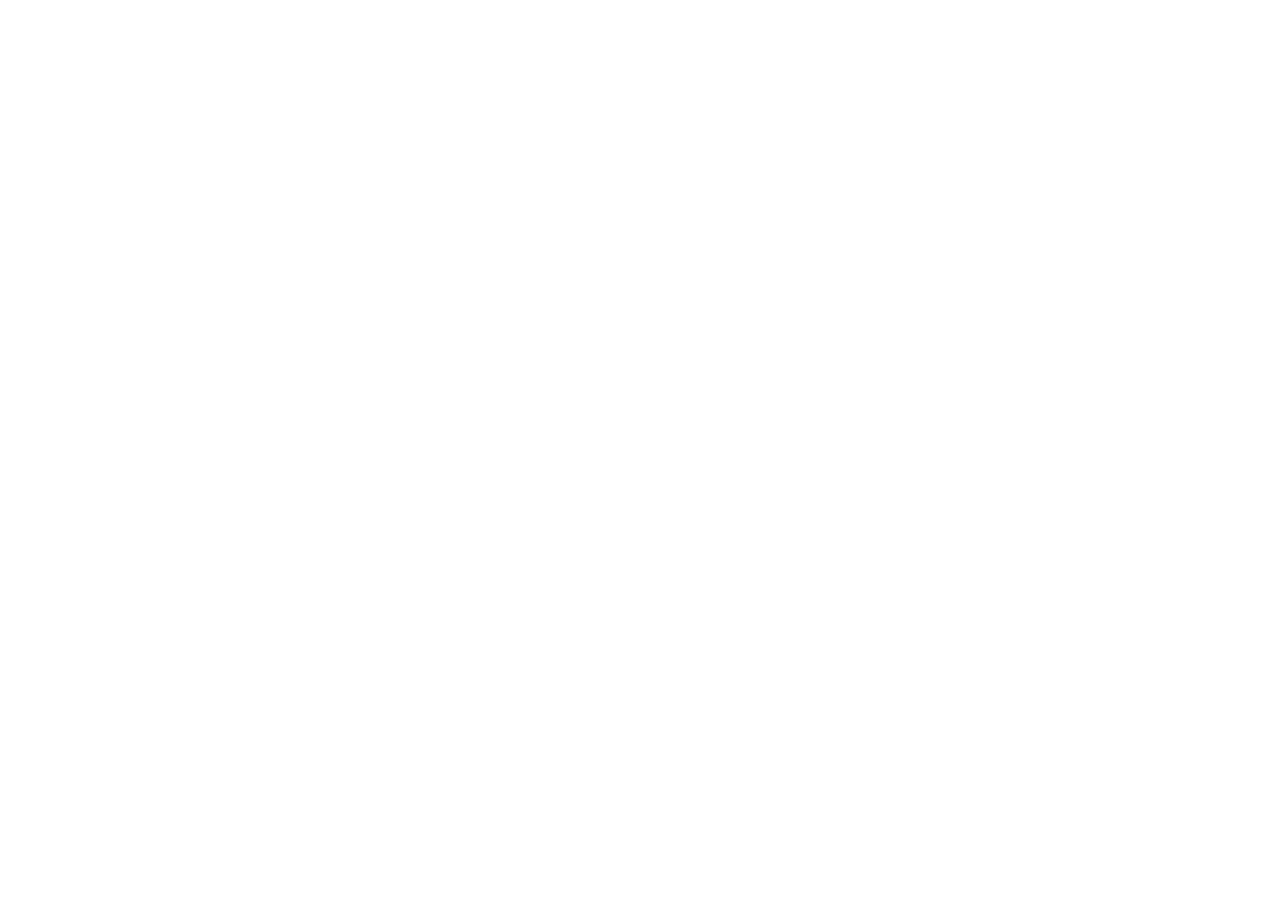
==== index.html @ 63b0245c "created repo" ====
<!DOCTYPE html>
<html lang="en">
<head>
    <meta charset="UTF-8">
    <meta name="viewport" content="width=device-width, initial-scale=1.0">
    <title>Document</title>
</head>
<body>
    
</body>
</html>
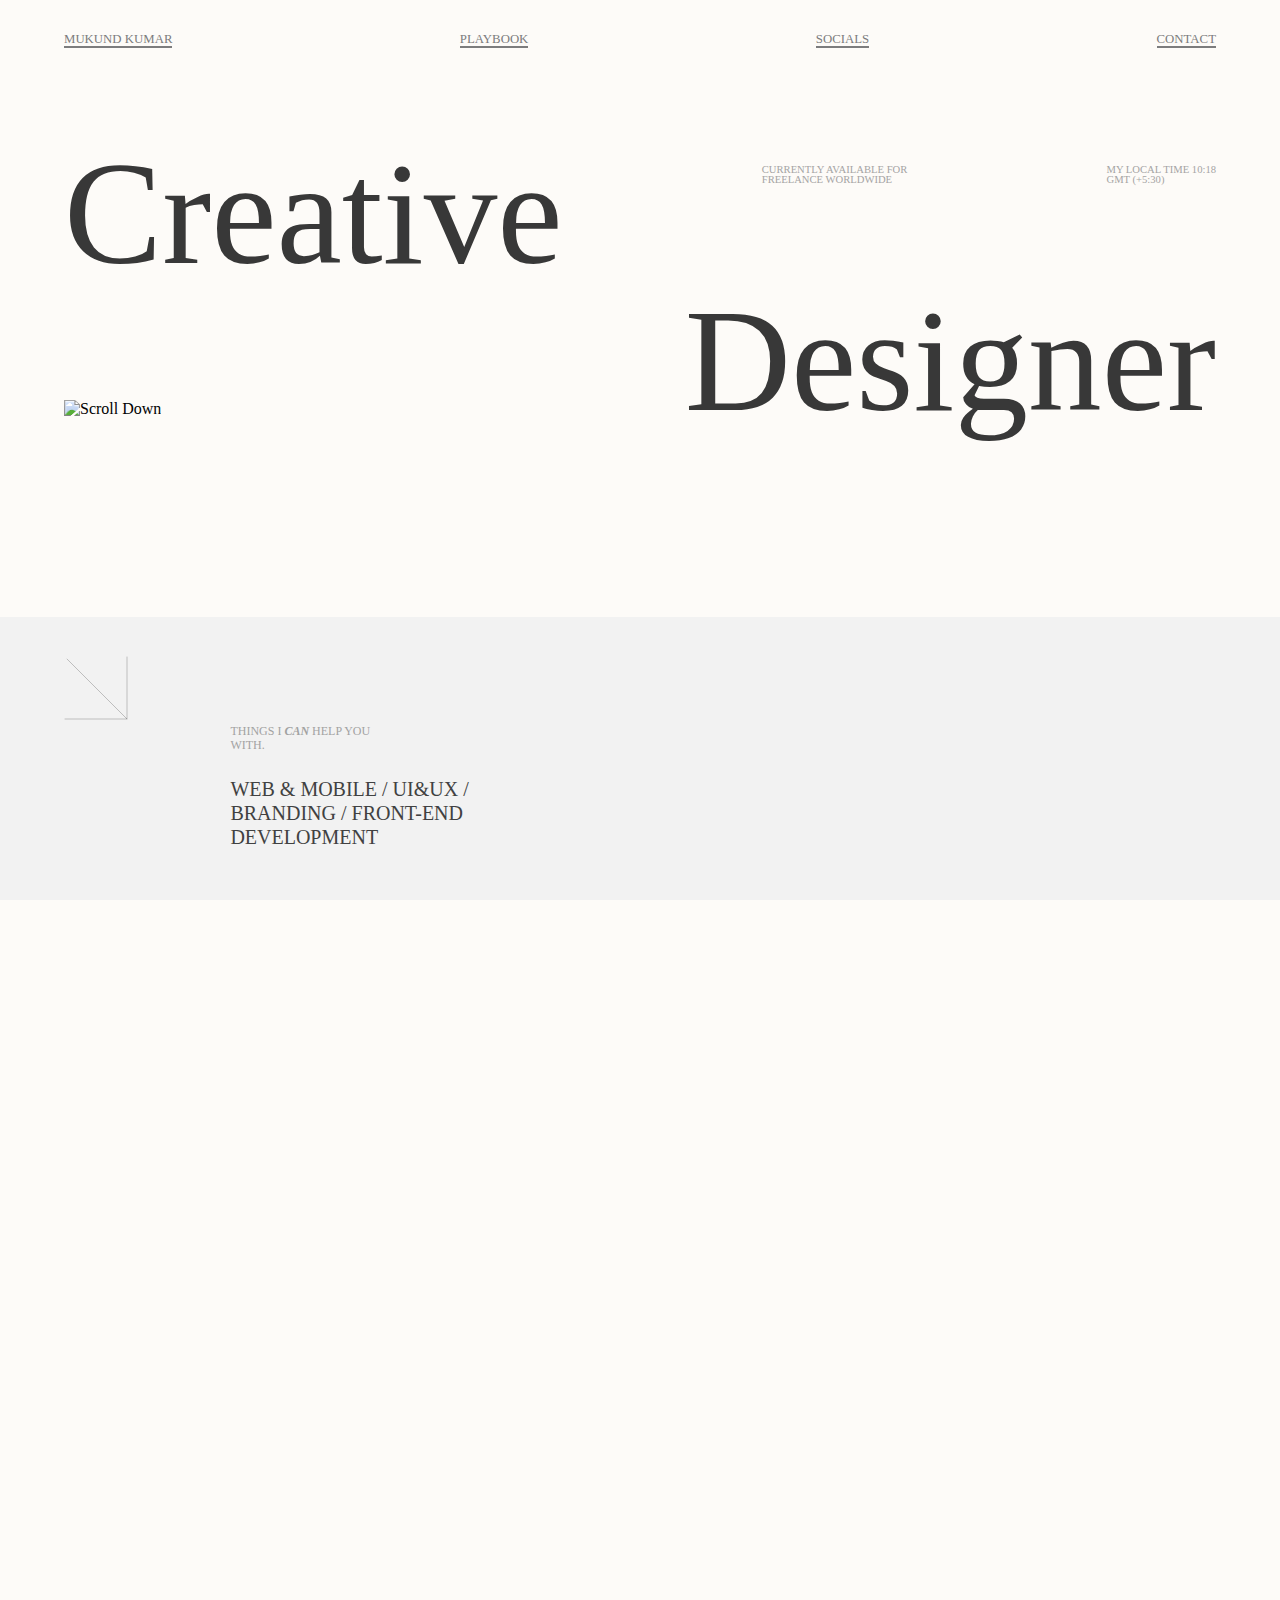
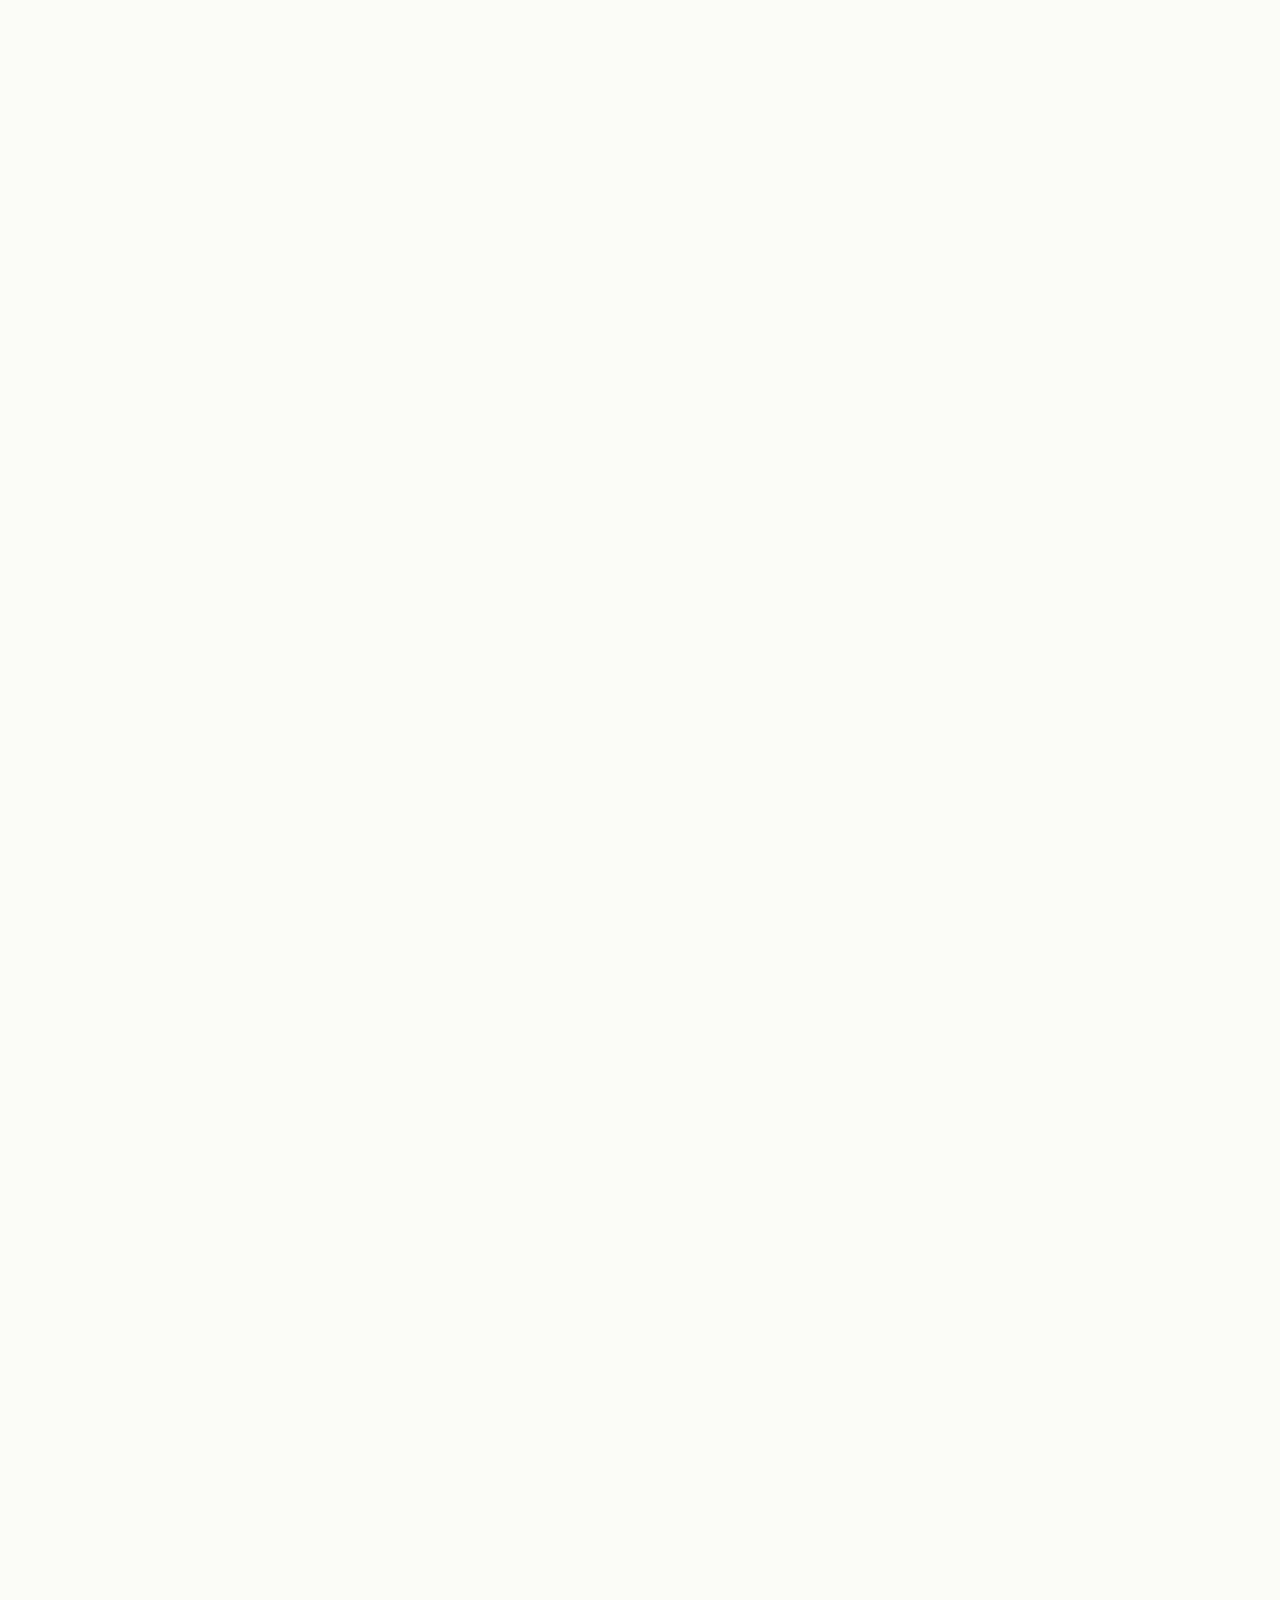
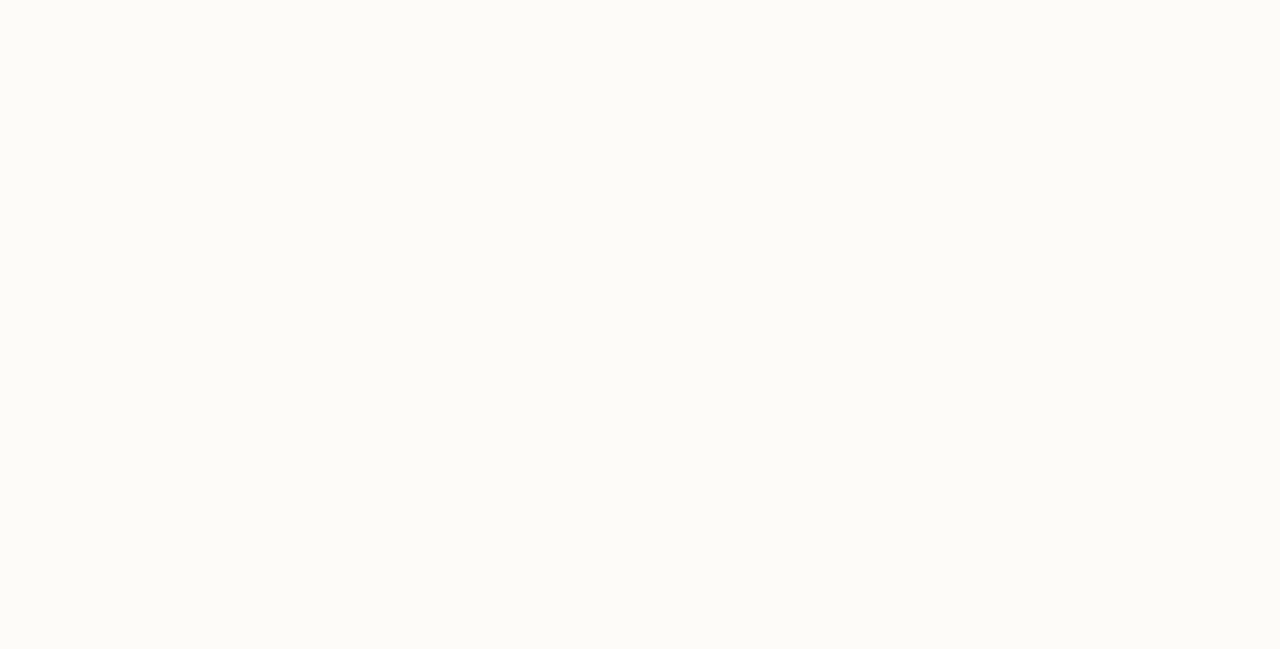
==== commit 7dd2cbf4: "parallax-done" ====
--- a/index.html
+++ b/index.html
@@ -4,8 +4,224 @@
     <meta charset="UTF-8">
     <meta name="viewport" content="width=device-width, initial-scale=1.0">
     <title>Document</title>
+    <!-- locomotive -->
+    <link rel="stylesheet" href="https://cdn.jsdelivr.net/npm/locomotive-scroll@3.5.4/dist/locomotive-scroll.css">
+    <!-- font -->
+    <link rel="stylesheet" href="Fonts/font.css">
+    <link rel="stylesheet" href="style.css">
 </head>
 <body>
-    
+    <main id="main">
+        <div class="loader">
+            <div class="loader-heading">
+                <h5 class="reveal">DESIGN PORTFOLIO</h5>
+                <h5 class="reveal">&copy; 2024</h5>
+            </div>
+            <h1 class="reveal"><span class="first">Mukund</span> <span class="mazius first">Singh</span> <span class="second">is</span> <span class="second">a</span></h1>
+            <span class="reveal">
+                <img  src="Assets/Spinner.svg" alt="loading-svg">
+            </span>
+            <div class="green-page"></div>
+        </div>
+        <div class="home">
+            <nav>
+                <a href="#">mukund kumar
+                    <span class="line1 line"></span>
+                    <span class="line2 line"></span>
+                </a>
+                <a href="#">playbook
+                    <span class="line1 line"></span>
+                    <span class="line2 line"></span>
+                </a>
+                <a href="#">socials
+                    <span class="line1 line"></span>
+                    <span class="line2 line"></span>
+                </a>
+                <a href="#">contact
+                    <span class="line1 line"></span>
+                    <span class="line2 line"></span>
+                </a>
+            </nav>
+            <div class="row">
+                <h1 class="reveal">Creative</h1>
+                <div class="text">
+                    <h5 class="reveal">CURRENTLY AVAILABLE FOR</h5>
+                    <h5 class="reveal">FREELANCE WORLDWIDE</h5>
+                </div>
+                <div class="text">
+                    <h5 class="reveal">MY LOCAL TIME 10:18</h5>
+                    <h5 class="reveal">GMT (+5:30)</h5>
+                </div>
+            </div>
+            <div class="row">
+                <img class="c-down-btn o-desktop" alt="Scroll Down" src="https://abhishekjha.me/down-arrow.040970d7.svg">
+                <div class="c-visual">
+                    <svg id="Visual" xmlns="http://www.w3.org/2000/svg" xmlns:xlink="http://www.w3.org/1999/xlink" viewBox="0 35 870 305"><defs><clipPath id="clip-path" transform="translate(31.09 32.56)"><path id="dot_clip" d="M250.12,82.48c1.15-15.33,9.2-33.72,13.79-44.83l-1.15-.77-30.27,10c-5.36,4.6-9.2,21.46-4.6,30.65C235.18,79.41,244.38,80.94,250.12,82.48Z" fill="none"></path></clipPath><clipPath id="clip-path-2" transform="translate(31.09 32.56)"><path id="l_clip" d="M794.74,18,754.13,32.57,753,29.5,829.23,0l4.6,5.75L748,285.44l39.46-17.24.77,2.3-52.88,26.44c-7.66-2.3-13.41-9.2-21.07-19.92Z" fill="none"></path></clipPath><clipPath id="clip-path-3" transform="translate(31.09 32.56)"><path id="i_clip" d="M207.78,123.76l-32.18,9.58-.77-2.3,66.28-21.84,4.21.77L192.45,286.22l39.46-19.92,1.15,2.3L183.25,297c-9.2-6.9-13.79-11.88-20.69-23.37Z" fill="none"></path></clipPath><clipPath id="clip-path-4" transform="translate(31.09 32.56)"><path id="a_clip" d="M654.51,105.36c14.56-1.92,41,7.66,54,14.18L661,277.78l38.7-16.09v3.06l-72.8,32.18c-1.92-1.53-5.37-4.6-6.13-6.9l46.36-150.58H666c-11.88,29.89-78.16,131.42-95.4,154.41-21.84-3.83-35.25-29.5-35.25-49.43C535.35,182,626.93,106.9,654.51,105.36ZM583.25,263.22c3.07-1.15,67.82-95.79,78.93-123.76l4.21-8.05c-10.35-6.13-23-11.11-36.78-9.58-18.39,0-57.09,85.44-57.09,118C572.52,252.88,575.58,262.07,583.25,263.22Z" fill="none"></path></clipPath><clipPath id="clip-path-5" transform="translate(31.09 32.56)"><path id="u_clip" d="M409.3,116.09l-36.4,18.39-1.53-2.3L420,106.13c9.58,3.83,16.48,10.34,22.22,19.16,0,22.22-44.45,128-44.45,141.38,0,6.51,3.06,10,10,11.49,2.68-.38,65.14-92.34,94.64-156.71l3.45-8,39.08-2.68L493.21,277l37.16-14.56.38,2.3L459.1,296.93c-1.91-1.53-5.36-4.6-6.13-6.9l54-168.57h-1.15c-29.5,66.67-87.74,173.18-113.41,175.48-19.16-8.05-28.74-12.64-28.74-30.27C363.71,243.68,408.54,128.35,409.3,116.09Z" fill="none"></path></clipPath><clipPath id="clip-path-6" transform="translate(31.09 32.56)"><path id="s_clip" d="M286.7,275.1c15.71,0,31.8-6.9,39.85-18,3.83-31-60.92-51.34-55.94-93.87,3.83-29.12,41.38-64.37,72-64.37,14.56,0,30.65,1.53,35.25,10.34l-7.66,24.52h-2.68c-12.64-10.34-29.12-22.61-37.93-22.61-18.39,0-29.12,9.58-38.7,20.31,0,37.17,57.47,67.43,55.56,83.91-5.36,41.76-36.78,69-78.16,78.54-13,3.07-41.38-10-41.76-24.52l20.31-17.62C255.67,265.14,273.68,273.57,286.7,275.1Z" fill="none"></path></clipPath><clipPath id="clip-path-7" transform="translate(31.09 32.56)"><path id="v_clip" d="M197.77,86c-16,78.5-114.7,181.76-183.67,222.16a3.33,3.33,0,0,1-3-3.43c4.57-2.67,9.15-5.72,14.1-9.15-11-5-19.43-16.76-25.15-33.15L69.35,43.72,22.86,64.3,21,59.35l80-36.58,4.57-2.29c3.43,2.29,5.33,6.1,4.57,11.81-12.56,71.64-56,176.81-73.91,248.07a5.41,5.41,0,0,0,3.43,4.95c67.45-51.06,141.75-140.61,149-213.77-11.43-15.24-30.48-31.25-46.49-29,0-3.43,25.91-30.87,28.2-30.87,13,0,33.15,12.19,33.15,38.87C203.48,60.49,201.2,71.92,197.77,86Z" fill="none"></path></clipPath></defs><g id="dot"><g clip-path="url(#clip-path)"><path id="dot_path" d="M235.53,91.06s-3.65-21.72,18.78-61" transform="translate(31.09 32.56)" fill="none" stroke="#52e0ed" stroke-miterlimit="10" stroke-width="34" style="stroke-dashoffset: 0; stroke-dasharray: none;"></path></g></g><g id="l"><g clip-path="url(#clip-path-2)"><polyline id="l_path" points="820.4 302.62 755.9 334.12 843.9 39.12 784.4 63.62" fill="none" stroke="#52e0ed" stroke-miterlimit="10" stroke-width="42" style="stroke-dashoffset: 0; stroke-dasharray: none;"></polyline></g></g><g id="i"><g clip-path="url(#clip-path-3)"><polyline id="i_path" points="207.9 165.12 254.9 147.12 201.9 329.12 262.9 299.12" fill="none" stroke="#52e0ed" stroke-miterlimit="10" stroke-width="42" style="stroke-dashoffset: 0; stroke-dasharray: none;"></polyline></g></g><g id="a"><g clip-path="url(#clip-path-4)"><path id="a_path" d="M671.81,121.56l-104,173s-28-39-5-98,114.34-107,123.5-80.5c9,26-49.5,180.5-49.5,180.5l67.5-35.5" transform="translate(31.09 32.56)" fill="none" stroke="#52e0ed" stroke-miterlimit="10" stroke-width="42" style="stroke-dashoffset: 0; stroke-dasharray: none;"></path></g></g><g id="u"><g clip-path="url(#clip-path-5)"><path id="u_path" d="M371.81,132.56l64-31-68,200,34-7s80-120,109-181l15-4-55,187,60-33" transform="translate(31.09 32.56)" fill="none" stroke="#52e0ed" stroke-miterlimit="10" stroke-width="42" style="stroke-dashoffset: 0; stroke-dasharray: none;"></path></g></g><g id="s"><g clip-path="url(#clip-path-6)"><path id="s_path" d="M232.31,261.06s20.5,20.5,32.5,22.5,57-6,69-39-53-64-53-82c0,0,19.5-74.5,97.5-41.5" transform="translate(31.09 32.56)" fill="none" stroke="#52e0ed" stroke-miterlimit="10" stroke-width="42" style="stroke-dashoffset: 0; stroke-dasharray: none;"></path></g></g><g id="V"><g clip-path="url(#clip-path-7)"><path id="v_path" d="M21.31,59.06l71-32-5,26L26,246.56l-8.69,57.5s85-71,122-114c28-34,100.21-133.4,12-171" transform="translate(31.09 32.56)" fill="none" stroke="#52e0ed" stroke-miterlimit="10" stroke-width="70" style="stroke-dashoffset: 0; stroke-dasharray: none;"></path></g></g></svg>
+                </div>
+                <h1 class="reveal designer">Designer</h1>
+            </div>
+            <div class="work">
+                <div class="services">
+                    <svg class="o-ui-arrow" width="64" height="64" viewBox="0 0 64 64" fill="none" xmlns="http://www.w3.org/2000/svg"> <path d="M3.10162 3.10156L62.9999 62.9999" stroke-linecap="round" stroke-linejoin="round"></path> <path d="M63 1.00001L63 63L0.999989 63" stroke-linecap="round" stroke-linejoin="round"></path> </svg>
+                    <div>
+                        <span class="o-title-small">Things I <span class="o-accent">Can</span> Help you<br> with.</span>
+                        <p>Web &amp; mobile / UI&amp;Ux / Branding / front-end Development</p>
+                    </div>
+                </div>
+                <hr>
+                <div class="work-title">
+                    <div>
+                        <h2>
+                            <span class="parent">
+                                <span class="child">Feat</span>
+                            </span>
+                            <span class="parent">
+                                <span class="child">
+                                    Wo
+                                    <span class="o-accent">
+                                        r
+                                    </span>
+                                    ks
+                                </span>
+                            </span>
+                        </h2>
+                        <p>(05)</p>
+                    </div>
+                    <svg class="o-ui-arrow" width="64" height="64" viewBox="0 0 64 64" fill="none" xmlns="http://www.w3.org/2000/svg"> <path d="M3.10162 3.10156L62.9999 62.9999" stroke-linecap="round" stroke-linejoin="round"></path> <path d="M63 1.00001L63 63L0.999989 63" stroke-linecap="round" stroke-linejoin="round"></path> </svg>
+                </div>
+                <div class="projects-wrap">
+                    <div class="peoject-row">
+                        <div class="width-1" >
+                            <a href="#">
+                                <img data-scroll data-scroll-speed="-1" src="https://abhishekjha.me/aeizei.7edf201c.png" alt="project">
+                                <div class="project-info">
+                                    <p>YEAR: 2020</p>
+                                    <p>ROLE: UI/UX AND FRONT-END DEV</p>
+                                    <div class="c-project-cta"> 
+                                        <p>Ae<span class="o-accent">i</span>zei</p> 
+                                        <div class="c-prj-btn js-tab-arrow"> 
+                                            <svg id="arrow" xmlns="http://www.w3.org/2000/svg" viewBox="0 0 9.56 9.56"> <line id="line1" x1="0.27" y1="9.29" x2="9.18" y2="0.38" fill="#4e4e4e" stroke="#4e4e4e" stroke-miterlimit="10" stroke-width="0.75" style="stroke-dashoffset: -13.6006; stroke-dasharray: 0px, 23.6006px;"></line> <line id="line2" x1="0.27" y1="9.29" x2="9.18" y2="0.38" fill="#4e4e4e" stroke="#4e4e4e" stroke-miterlimit="10" stroke-width="0.75" style="stroke-dashoffset: 0; stroke-dasharray: none;"></line> <polyline id="arrow-head-1" points="5.01 0.38 9.18 0.38 9.18 4.55" fill="none" stroke="#4e4e4e" stroke-linecap="round" stroke-miterlimit="10" stroke-width="0.75" style="stroke-dashoffset: -9.34; stroke-dasharray: 0px, 19.34px;"></polyline> <polyline id="arrow-head-2" points="5.01 0.38 9.18 0.38 9.18 4.55" fill="none" stroke="#4e4e4e" stroke-linecap="round" stroke-miterlimit="10" stroke-width="0.75" style="stroke-dashoffset: 0; stroke-dasharray: none;"></polyline> </svg> 
+                                        </div> 
+                                    </div>
+                                </div>
+                            </a>
+                        </div>
+                        <div class="width-2" >
+                            <a href="#">
+                                <img data-scroll data-scroll-speed="-1" src="https://abhishekjha.me/display.835f9d62.png" alt="project">
+                                <div class="project-info">
+                                    <p>YEAR: 2020</p>
+                                    <p>ROLE: UI/UX AND FRONT-END DEV</p>
+                                    <div class="c-project-cta"> 
+                                        <p>Ae<span class="o-accent">i</span>zei</p> 
+                                        <div class="c-prj-btn js-tab-arrow"> 
+                                            <svg id="arrow" xmlns="http://www.w3.org/2000/svg" viewBox="0 0 9.56 9.56"> <line id="line1" x1="0.27" y1="9.29" x2="9.18" y2="0.38" fill="#4e4e4e" stroke="#4e4e4e" stroke-miterlimit="10" stroke-width="0.75" style="stroke-dashoffset: -13.6006; stroke-dasharray: 0px, 23.6006px;"></line> <line id="line2" x1="0.27" y1="9.29" x2="9.18" y2="0.38" fill="#4e4e4e" stroke="#4e4e4e" stroke-miterlimit="10" stroke-width="0.75" style="stroke-dashoffset: 0; stroke-dasharray: none;"></line> <polyline id="arrow-head-1" points="5.01 0.38 9.18 0.38 9.18 4.55" fill="none" stroke="#4e4e4e" stroke-linecap="round" stroke-miterlimit="10" stroke-width="0.75" style="stroke-dashoffset: -9.34; stroke-dasharray: 0px, 19.34px;"></polyline> <polyline id="arrow-head-2" points="5.01 0.38 9.18 0.38 9.18 4.55" fill="none" stroke="#4e4e4e" stroke-linecap="round" stroke-miterlimit="10" stroke-width="0.75" style="stroke-dashoffset: 0; stroke-dasharray: none;"></polyline> </svg> 
+                                        </div> 
+                                    </div>
+                                </div>
+                            </a>
+                        </div>
+                    </div>
+                    <div class="peoject-row">
+                        <div class="width-3" >
+                            <a href="#">
+                                <img data-scroll data-scroll-speed="-1" src="https://abhishekjha.me/quaive.6fc624fe.png" alt="project">
+                                <div class="project-info">
+                                    <p>YEAR: 2020</p>
+                                    <p>ROLE: UI/UX AND FRONT-END DEV</p>
+                                    <div class="c-project-cta"> 
+                                        <p>Ae<span class="o-accent">i</span>zei</p> 
+                                        <div class="c-prj-btn js-tab-arrow"> 
+                                            <svg id="arrow" xmlns="http://www.w3.org/2000/svg" viewBox="0 0 9.56 9.56"> <line id="line1" x1="0.27" y1="9.29" x2="9.18" y2="0.38" fill="#4e4e4e" stroke="#4e4e4e" stroke-miterlimit="10" stroke-width="0.75" style="stroke-dashoffset: -13.6006; stroke-dasharray: 0px, 23.6006px;"></line> <line id="line2" x1="0.27" y1="9.29" x2="9.18" y2="0.38" fill="#4e4e4e" stroke="#4e4e4e" stroke-miterlimit="10" stroke-width="0.75" style="stroke-dashoffset: 0; stroke-dasharray: none;"></line> <polyline id="arrow-head-1" points="5.01 0.38 9.18 0.38 9.18 4.55" fill="none" stroke="#4e4e4e" stroke-linecap="round" stroke-miterlimit="10" stroke-width="0.75" style="stroke-dashoffset: -9.34; stroke-dasharray: 0px, 19.34px;"></polyline> <polyline id="arrow-head-2" points="5.01 0.38 9.18 0.38 9.18 4.55" fill="none" stroke="#4e4e4e" stroke-linecap="round" stroke-miterlimit="10" stroke-width="0.75" style="stroke-dashoffset: 0; stroke-dasharray: none;"></polyline> </svg> 
+                                        </div> 
+                                    </div>
+                                </div>
+                            </a>
+                        </div>
+                    </div>
+                    <div class="peoject-row">
+                        <div class="width-4" >
+                            <a href="#">
+                                <img data-scroll data-scroll-speed="-1" src="https://abhishekjha.me/muteza.4faa619b.png" alt="project">
+                                <div class="project-info">
+                                    <p>YEAR: 2020</p>
+                                    <p>ROLE: UI/UX AND FRONT-END DEV</p>
+                                    <div class="c-project-cta"> 
+                                        <p>Ae<span class="o-accent">i</span>zei</p> 
+                                        <div class="c-prj-btn js-tab-arrow"> 
+                                            <svg id="arrow" xmlns="http://www.w3.org/2000/svg" viewBox="0 0 9.56 9.56"> <line id="line1" x1="0.27" y1="9.29" x2="9.18" y2="0.38" fill="#4e4e4e" stroke="#4e4e4e" stroke-miterlimit="10" stroke-width="0.75" style="stroke-dashoffset: -13.6006; stroke-dasharray: 0px, 23.6006px;"></line> <line id="line2" x1="0.27" y1="9.29" x2="9.18" y2="0.38" fill="#4e4e4e" stroke="#4e4e4e" stroke-miterlimit="10" stroke-width="0.75" style="stroke-dashoffset: 0; stroke-dasharray: none;"></line> <polyline id="arrow-head-1" points="5.01 0.38 9.18 0.38 9.18 4.55" fill="none" stroke="#4e4e4e" stroke-linecap="round" stroke-miterlimit="10" stroke-width="0.75" style="stroke-dashoffset: -9.34; stroke-dasharray: 0px, 19.34px;"></polyline> <polyline id="arrow-head-2" points="5.01 0.38 9.18 0.38 9.18 4.55" fill="none" stroke="#4e4e4e" stroke-linecap="round" stroke-miterlimit="10" stroke-width="0.75" style="stroke-dashoffset: 0; stroke-dasharray: none;"></polyline> </svg> 
+                                        </div> 
+                                    </div>
+                                </div>
+                            </a>
+                        </div>
+                        <div class="width-5" >
+                            <a href="#">
+                                <img data-scroll data-scroll-speed="-1" src="https://abhishekjha.me/visavia4.631e000e.png" alt="project">
+                                <div class="project-info">
+                                    <p>YEAR: 2020</p>
+                                    <p>ROLE: UI/UX AND FRONT-END DEV</p>
+                                    <div class="c-project-cta"> 
+                                        <p>Ae<span class="o-accent">i</span>zei</p> 
+                                        <div class="c-prj-btn js-tab-arrow"> 
+                                            <svg id="arrow" xmlns="http://www.w3.org/2000/svg" viewBox="0 0 9.56 9.56"> <line id="line1" x1="0.27" y1="9.29" x2="9.18" y2="0.38" fill="#4e4e4e" stroke="#4e4e4e" stroke-miterlimit="10" stroke-width="0.75" style="stroke-dashoffset: -13.6006; stroke-dasharray: 0px, 23.6006px;"></line> <line id="line2" x1="0.27" y1="9.29" x2="9.18" y2="0.38" fill="#4e4e4e" stroke="#4e4e4e" stroke-miterlimit="10" stroke-width="0.75" style="stroke-dashoffset: 0; stroke-dasharray: none;"></line> <polyline id="arrow-head-1" points="5.01 0.38 9.18 0.38 9.18 4.55" fill="none" stroke="#4e4e4e" stroke-linecap="round" stroke-miterlimit="10" stroke-width="0.75" style="stroke-dashoffset: -9.34; stroke-dasharray: 0px, 19.34px;"></polyline> <polyline id="arrow-head-2" points="5.01 0.38 9.18 0.38 9.18 4.55" fill="none" stroke="#4e4e4e" stroke-linecap="round" stroke-miterlimit="10" stroke-width="0.75" style="stroke-dashoffset: 0; stroke-dasharray: none;"></polyline> </svg> 
+                                        </div> 
+                                    </div>
+                                </div>
+                            </a>
+                        </div>
+                    </div>
+                    <div class="c-archive"> 
+                        <span class="o-title-small">ARCHIVE</span> 
+                        <ul> 
+                            <li><a target="_blank" href="https://www.northofzero.dev/?ref=abhishek">North of Zero 
+                                <span class="line1 line"></span>
+                                <span class="line2 line"></span>
+                            </a></li> 
+                            <li><a target="_blank" href="https://www.behance.net/gallery/125707939/Pulse-Assist">Pulse 
+                                <span class="line1 line"></span>
+                                <span class="line2 line"></span>
+                            </a></li> 
+                            <li><a target="_blank" href="https://www.behance.net/gallery/94094919/Portfolio-Template">Photo Folio 
+                                <span class="line1 line"></span>
+                             <span class="line2 line"></span>
+                            </a></li> 
+                            <li><a target="_blank" href="https://www.springflatsstay.org/">Springflats Stay 
+                                <span class="line1 line"></span>
+                                <span class="line2 line"></span>
+                            </a></li> <li><a target="_blank" href="https://www.behance.net/gallery/81156627/CHUU-Website-Redesign">Chuu 
+                                <span class="line1 line"></span>
+                                <span class="line2 line"></span>
+                            </a></li> 
+                            <li><a target="_blank" href="https://strey.shop/?ref=abhishekjha.me">Strey 
+                                <span class="line1 line"></span>
+                                <span class="line2 line"></span>
+                            </a></li> 
+                            <li><a target="_blank" href="https://www.behance.net/gallery/91793575/Abudezo-App">Abudezo 
+                                <span class="line1 line"></span>
+                                <span class="line2 line"></span>
+                            </a></li> 
+                            <li><a target="_blank" href="./2020/">2020 Portfolio 
+                                <span class="line1 line"></span>
+                                <span class="line2 line"></span>
+                            </a></li> 
+                        </ul> 
+                    </div>
+                </div>
+                <!-- need to edit -->
+                <a class="c-play-btn o-arrow" href="playbook.html"> 
+                    <div class="button__bg"></div> 
+                    <span>See P<span class="o-accent">l</span>aybook</span> 
+                </a>
+            </div>
+            <div class="demo"></div>
+        </div>
+    </main>
+
+
+    <script src="https://cdnjs.cloudflare.com/ajax/libs/gsap/3.12.5/gsap.min.js" integrity="sha512-7eHRwcbYkK4d9g/6tD/mhkf++eoTHwpNM9woBxtPUBWm67zeAfFC+HrdoE2GanKeocly/VxeLvIqwvCdk7qScg==" crossorigin="anonymous" referrerpolicy="no-referrer"></script>\
+    <!-- locomotive -->
+    <script src="https://cdn.jsdelivr.net/npm/locomotive-scroll@3.5.4/dist/locomotive-scroll.js"></script>
+    <script src="script.js"></script>
 </body>
 </html>--- a/style.css
+++ b/style.css
@@ -0,0 +1,551 @@
+* {
+  margin: 0;
+  padding: 0;
+  box-sizing: border-box;
+  font-family: Poppins;
+}
+
+html,
+body {
+  height: 100vh;
+  width: 100vw;
+  overflow-x: hidden;
+  background-color: #fdfbf8;
+}
+
+main {
+  width: 100%;
+
+  .loader {
+    /* display: none !important; */
+    position: absolute;
+    /* position: relative; */
+    background-color: #111;
+    color: #fff;
+    height: 100vh;
+    overflow: hidden;
+    z-index: 999;
+
+    .reveal {
+      overflow: hidden;
+
+      .parent {
+        display: flex;
+        align-items: center;
+        justify-content: center;
+        width: 100vw;
+        /* background-color: red; */
+
+        .child {
+          /* background-color: red; */
+          width: fit-content;
+          display: flex;
+          align-items: center;
+          justify-content: center;
+          gap: 2vw;
+          overflow: hidden;
+          /* transform: translateY(50%); */
+        }
+      }
+    }
+
+    .loader-heading {
+      position: absolute;
+      /* text-align: center; */
+      top: 5%;
+      left: 50%;
+      transform: translate(-50%, 0);
+    }
+
+    h1 {
+      position: absolute;
+      width: fit-content;
+      top: 50%;
+      left: 50%;
+      transform: translate(-50%, -50%);
+      /* background-color: red; */
+      font-size: 4.5vw;
+      font-weight: 500;
+
+      .mazius {
+        font-family: " Mazius Review";
+        font-style: italic;
+        font-size: 5.5vw;
+        color: #14ce92;
+      }
+    }
+
+    img {
+      position: absolute;
+      bottom: 5%;
+      left: 50%;
+      transform: translate(-50%, -50%);
+      width: 5vw;
+    }
+
+    .green-page {
+      position: absolute;
+      top: 100%;
+      background-color: #14ce92;
+      height: 100%;
+      width: 100%;
+    }
+  }
+
+  .home {
+    /* height: 100vh; this gives error to locomotive */
+    width: 100%;
+    /* margin-bottom: 50vh; */
+
+    nav {
+      width: 100%;
+      height: 80px;
+      /* background-color: red; */
+      padding: 0 5vw;
+      display: flex;
+      align-items: center;
+      justify-content: space-between;
+      margin-bottom: 60px;
+
+      a {
+        position: relative;
+        text-decoration: none;
+        text-transform: uppercase;
+        color: #7c7c7d;
+        font-size: 1vw;
+        line-height: 1.2;
+
+        .line {
+          position: absolute;
+          bottom: 0%;
+          width: 100%;
+          height: 1.7px;
+          background-color: #7c7c7d;
+        }
+
+        .line1 {
+          width: 0%;
+          left: 0%;
+          transition: all cubic-bezier(0.165, 0.84, 0.44, 1) 1s;
+          transition-delay: 0.2s;
+        }
+        .line2 {
+          width: 100%;
+          right: 0%;
+          transition: all cubic-bezier(0.165, 0.84, 0.44, 1) 1s;
+        }
+      }
+      a:hover .line2 {
+        width: 0%;
+      }
+      a:hover .line1 {
+        width: 100%;
+      }
+    }
+
+    .row {
+      display: flex;
+      align-items: center;
+      justify-content: space-between;
+      width: 100%;
+      height: fit-content;
+      /* background-color: red; */
+      padding: 0 5vw;
+
+      h1 {
+        font-size: 11.5vw;
+        font-weight: 500;
+        line-height: 1;
+        color: #383838;
+      }
+
+      .text {
+        line-height: 1;
+        font-size: 1vw;
+        margin-top: -6vw;
+        color: #a5a4a4;
+
+        h5 {
+          font-weight: 500;
+        }
+      }
+
+      img {
+        margin-bottom: -5vw;
+      }
+
+      /* Important for svg */
+
+      svg {
+        opacity: 0;
+        height: 8vw;
+        margin-left: 8vw;
+        margin-bottom: -1.8vw;
+
+        path,
+        polyline {
+          stroke: #14cf93;
+        }
+      }
+
+      .reveal {
+        .parent {
+          display: block;
+          overflow: hidden;
+
+          .child {
+            display: block;
+            transform: translateY(100%);
+          }
+        }
+      }
+
+      .designer {
+        /* background-color: red; */
+        height: 180px;
+
+        .parent {
+          height: 100%;
+        }
+      }
+    }
+
+    .work {
+      width: 100%;
+      position: relative;
+      /* height: fit-content; */
+      background-color: #f2f2f2;
+      margin-top: 150px;
+      padding: 0vw 5vw;
+      padding-bottom: 5vw;
+
+      &::before {
+        content: "";
+        position: absolute;
+        width: 100%;
+        height: 150px;
+        background-image: url("https://abhishekjha.me/rip.f6d7c4dd.svg");
+        background-size: cover;
+        left: 0;
+        top: 0;
+        transform: rotate(-180deg) translateY(55%);
+      }
+
+      .services {
+        padding-top: 3vw;
+        width: 100%;
+
+        .o-ui-arrow {
+          width: 5vw;
+          path {
+            stroke: rgba(65, 65, 65, 0.3);
+          }
+        }
+
+        div {
+          padding-left: 13vw;
+
+          .o-title-small {
+            display: block;
+            font-size: 12px;
+            color: #a2a2a2;
+            text-transform: uppercase;
+            margin-bottom: 25px;
+            line-height: 1.2;
+
+            .o-accent {
+              font-family: MAZIUS;
+              font-style: italic;
+              font-weight: 600;
+            }
+          }
+
+          p {
+            width: 30%;
+            font-size: 20px;
+            text-transform: uppercase;
+            color: #414141;
+            line-height: 1.2;
+            font-weight: 400;
+          }
+        }
+      }
+
+      hr {
+        margin: 18vh 0 24vh 13vw;
+      }
+
+      .work-title {
+        width: 100%;
+        margin-bottom: 22vh;
+        padding-left: 13vw;
+        display: flex;
+        align-items: baseline;
+        justify-content: space-between;
+
+        div {
+          display: flex;
+          align-items: end;
+          gap: 2vw;
+
+          h2 {
+            height: fit-content;
+            font-size: 120px;
+            font-weight: 400;
+            letter-spacing: -2px;
+            line-height: 0.8;
+            display: flex;
+            align-items: baseline;
+            gap: 1vw;
+            color: #383838;
+
+            .o-accent {
+              font-family: MAZIUS;
+              font-style: italic;
+              font-weight: 600;
+              color: #14cf93;
+            }
+
+            span.child {
+              display: flex;
+            }
+          }
+
+          p {
+            font-size: 20px;
+          }
+        }
+
+        .o-ui-arrow {
+          width: 5vw;
+          margin-right: 2vw;
+          transform: rotate(90deg);
+          path {
+            stroke: rgba(65, 65, 65, 0.3);
+          }
+        }
+      }
+
+      .projects-wrap {
+        width: 100%;
+
+        .peoject-row {
+          width: 100%;
+          display: flex;
+          justify-content: space-between;
+          align-items: end;
+          margin-bottom: 16vh;
+
+          .width-1 {
+            position: relative;
+            width: 55%;
+            border-radius: 40px;
+            overflow: hidden;
+
+            img {
+              width: 105%;
+              object-fit: cover;
+            }
+
+            .project-info {
+              width: auto;
+              position: absolute;
+              bottom: 0%;
+
+              svg {
+                width: 50px;
+              }
+            }
+          }
+
+          .width-2 {
+            position: relative;
+            width: 32%;
+            border-radius: 40px;
+            overflow: hidden;
+
+            img {
+              width: 100%;
+            }
+
+            .project-info {
+              width: auto;
+              position: absolute;
+              bottom: 0%;
+
+              svg {
+                width: 50px;
+              }
+            }
+          }
+
+          .width-3 {
+            position: relative;
+            width: 55%;
+            left: 50%;
+            transform: translate(-50%, 0%);
+            border-radius: 40px;
+            overflow: hidden;
+
+            img {
+              width: 100%;
+            }
+
+            .project-info {
+              width: auto;
+              position: absolute;
+              bottom: 0%;
+
+              svg {
+                width: 50px;
+              }
+            }
+          }
+
+          .width-5 {
+            position: relative;
+            width: 55%;
+            border-radius: 40px;
+            overflow: hidden;
+
+            img {
+              width: 105%;
+              object-fit: cover;
+            }
+
+            .project-info {
+              width: auto;
+              position: absolute;
+              bottom: 0%;
+
+              svg {
+                width: 50px;
+              }
+            }
+          }
+
+          .width-4 {
+            position: relative;
+            width: 32%;
+            border-radius: 40px;
+            transform: translateY(42%);
+            overflow: hidden;
+
+            img {
+              width: 100%;
+            }
+
+            .project-info {
+              width: auto;
+              position: absolute;
+              bottom: 0%;
+
+              svg {
+                width: 50px;
+              }
+            }
+          }
+        }
+
+        .c-archive {
+          margin-left: 65.4%;
+          margin-top: 30vh;
+
+          .o-title-small {
+            display: block;
+            font-size: 12px;
+            color: #a2a2a2;
+            text-transform: uppercase;
+            margin-bottom: 25px;
+          }
+
+          ul {
+            list-style: none;
+
+            li {
+              margin: 5px 0;
+
+              a {
+                font-size: 20px;
+                color: #383838;
+                text-decoration: none;
+                position: relative;
+
+                .line {
+                  position: absolute;
+                  bottom: 0%;
+                  width: 100%;
+                  height: 2px;
+                  background-color: #7c7c7d;
+                }
+
+                .line1 {
+                  width: 0%;
+                  left: 0%;
+                  transition: all cubic-bezier(0.165, 0.84, 0.44, 1) 1s;
+                  transition-delay: 0.2s;
+                }
+                .line2 {
+                  width: 100%;
+                  right: 0%;
+                  transition: all cubic-bezier(0.165, 0.84, 0.44, 1) 1s;
+                }
+
+                &:hover .line2 {
+                  width: 0%;
+                }
+                &:hover .line1 {
+                  width: 100%;
+                }
+              }
+
+              &::after {
+                content: "🡥";
+                display: inline-block;
+                width: 10px;
+                height: 10px;
+                padding-left: 5px;
+                opacity: 0;
+                transition: .6s;
+                color: #14cf93;
+                transition-timing-function: cubic-bezier(0,.89,.41,1);
+                transform: translateY(0);
+              }
+
+              &:hover::after {
+                opacity: 1;
+                transform: translateY(-2px);
+              }
+            }
+          }
+        }
+      }
+
+      .c-play-btn{
+        position: relative;
+        display: block;
+        width: 100%;
+
+        &::after {
+            content: "";
+            position: absolute;
+            width: 100%;
+            height: 150px;
+            background-image: url("https://abhishekjha.me/rip.f6d7c4dd.svg");
+            background-size: cover;
+            left: 0;
+            /* bottom: 0%; */
+            /* background-color: red; */
+            /* top: 0; */
+            /* transform: rotate(-180deg) translateY(55%); */
+          }
+      }
+    }
+
+    .demo{
+        width: 100%;
+        margin-top: 50vh;
+        height: 100vh;
+    }
+  }
+}
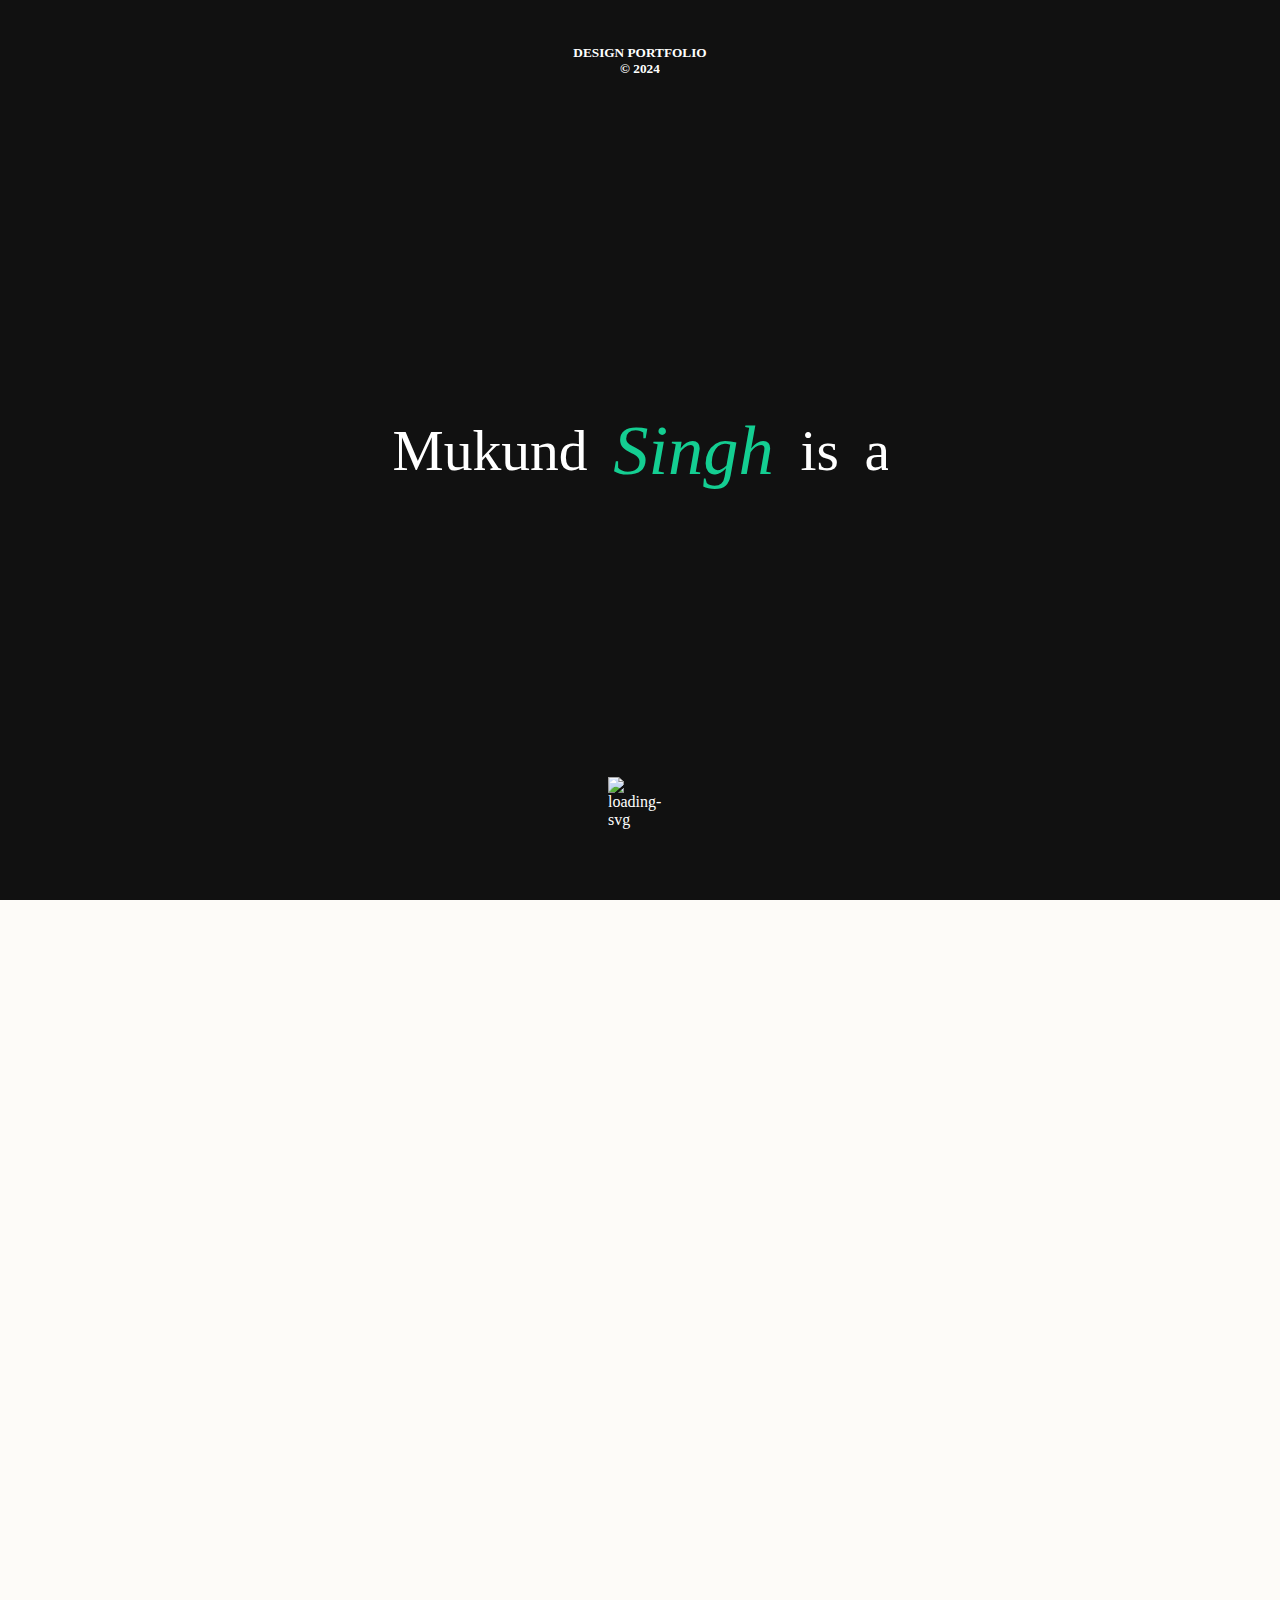
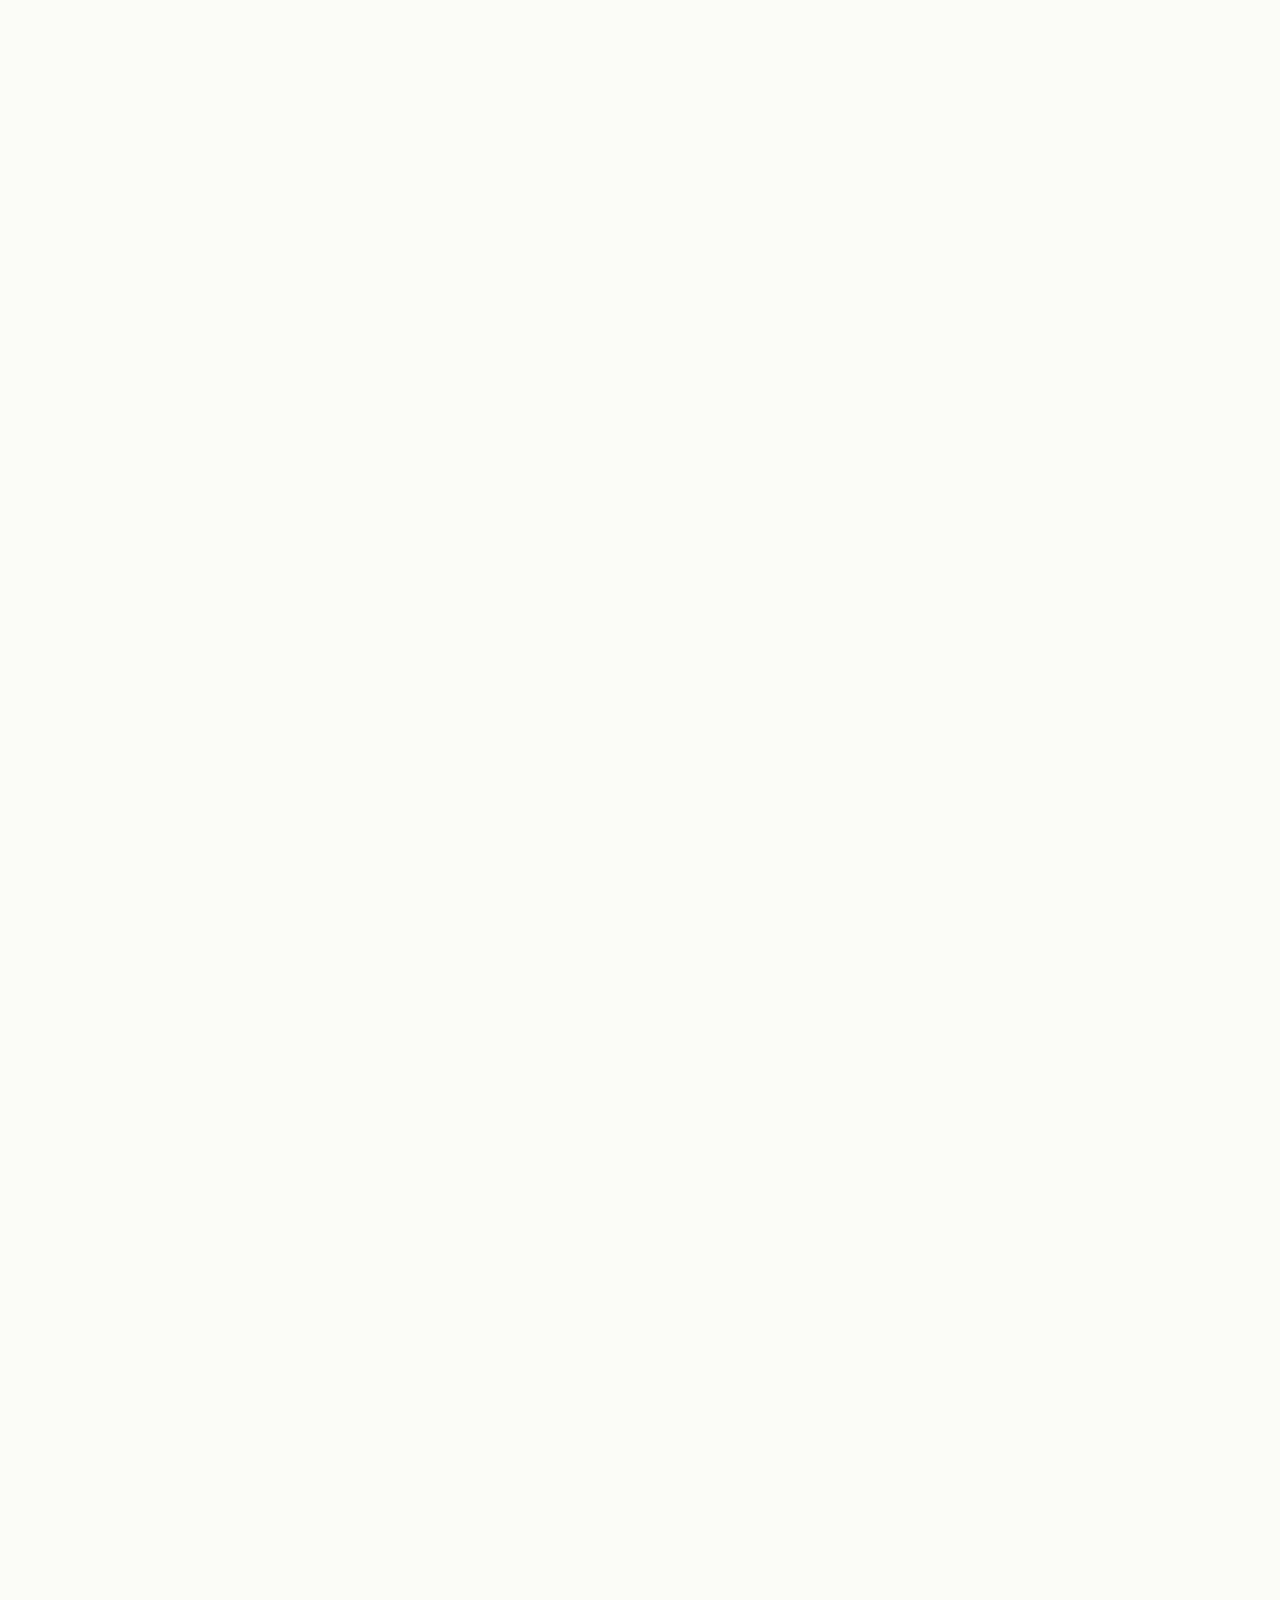
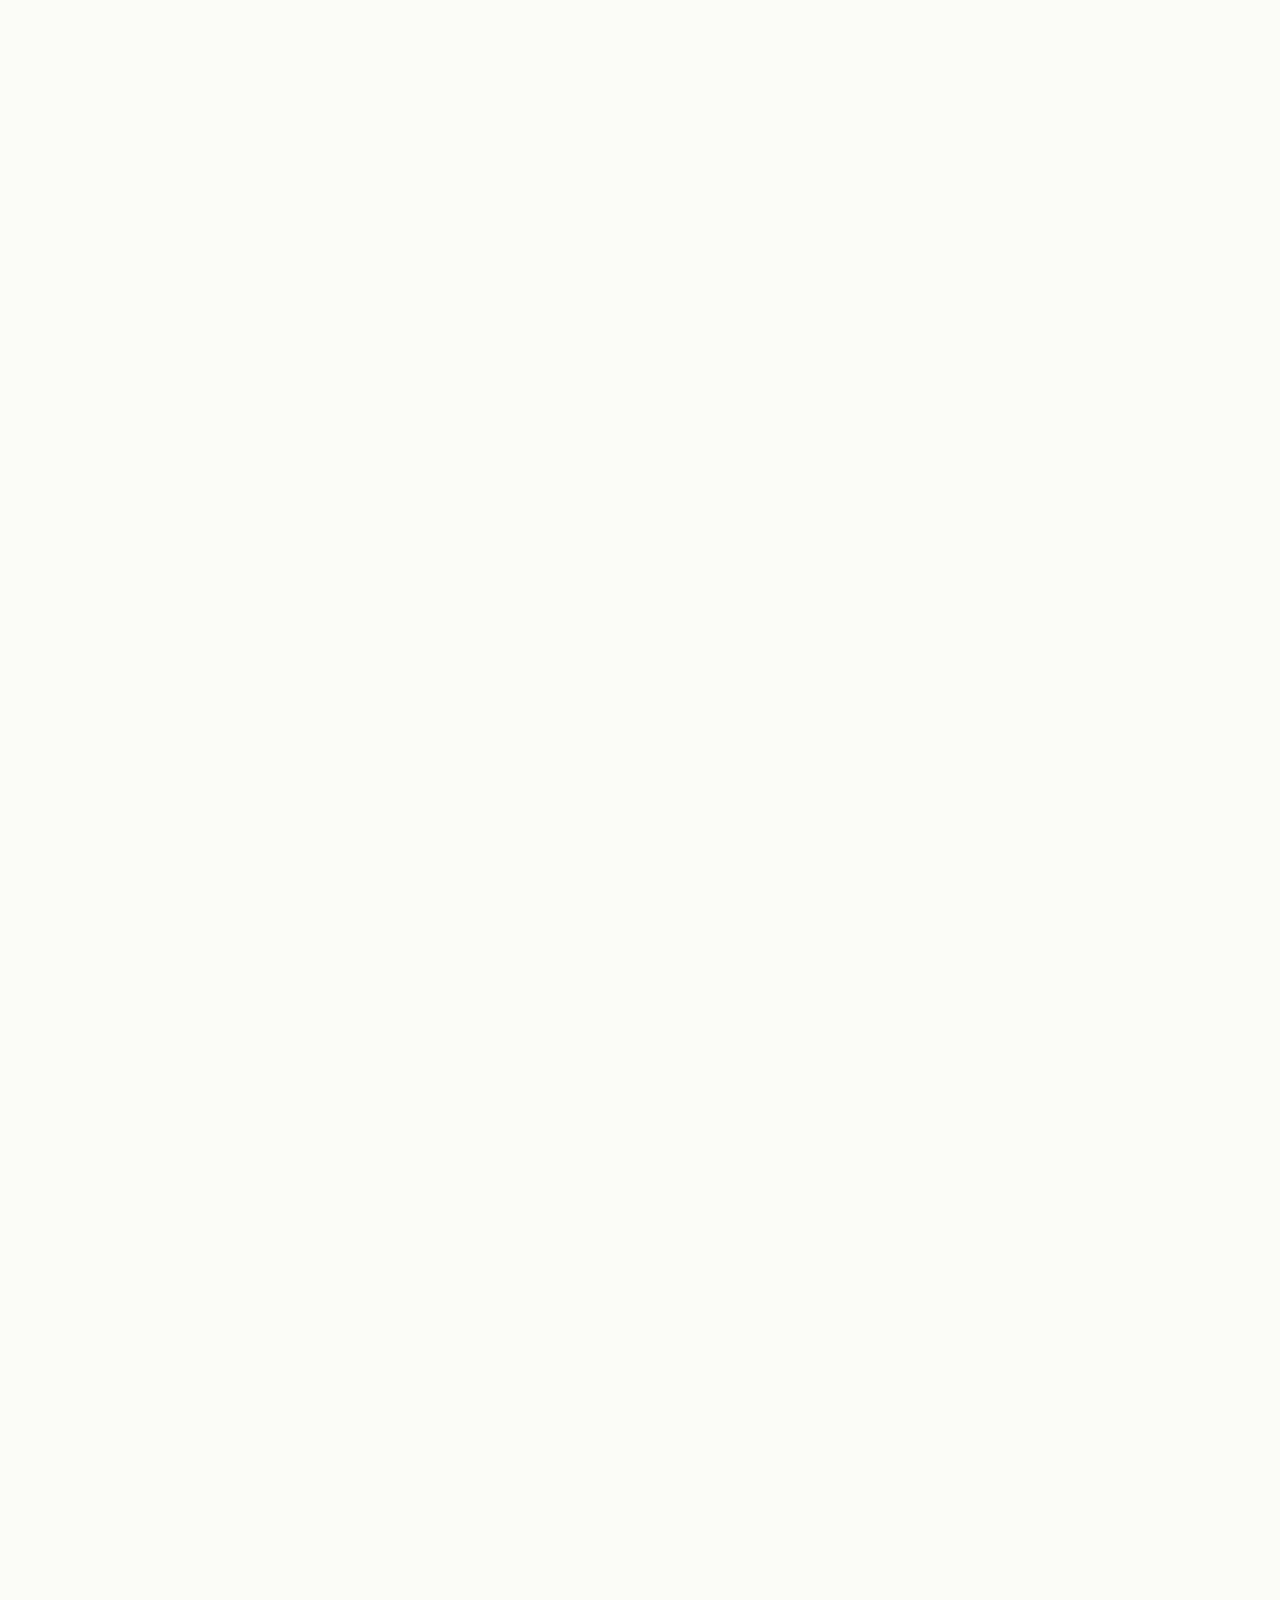
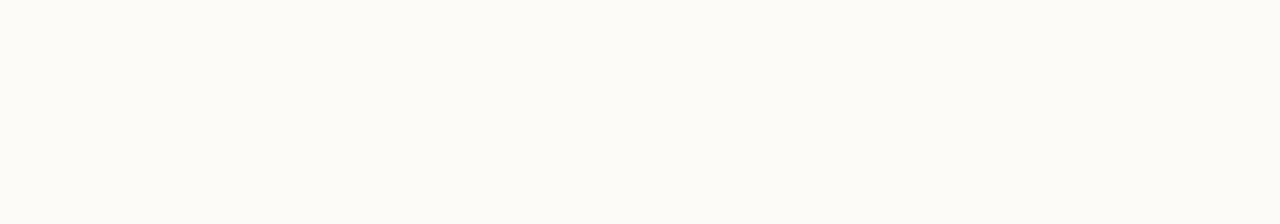
==== commit 32a748ea: "rotate-On-Scroll" ====
--- a/index.html
+++ b/index.html
@@ -25,19 +25,19 @@
         </div>
         <div class="home">
             <nav>
-                <a href="#">mukund kumar
-                    <span class="line1 line"></span>
-                    <span class="line2 line"></span>
-                </a>
-                <a href="#">playbook
-                    <span class="line1 line"></span>
-                    <span class="line2 line"></span>
-                </a>
-                <a href="#">socials
-                    <span class="line1 line"></span>
-                    <span class="line2 line"></span>
-                </a>
-                <a href="#">contact
+                <a href="/">mukund kumar
+                    <span class="line1 line"></span>
+                    <span class="line2 line"></span>
+                </a>
+                <a href="notFound.html">playbook
+                    <span class="line1 line"></span>
+                    <span class="line2 line"></span>
+                </a>
+                <a href="notFound.html">socials
+                    <span class="line1 line"></span>
+                    <span class="line2 line"></span>
+                </a>
+                <a href="notFound.html">contact
                     <span class="line1 line"></span>
                     <span class="line2 line"></span>
                 </a>
@@ -59,6 +59,24 @@
                     <svg id="Visual" xmlns="http://www.w3.org/2000/svg" xmlns:xlink="http://www.w3.org/1999/xlink" viewBox="0 35 870 305"><defs><clipPath id="clip-path" transform="translate(31.09 32.56)"><path id="dot_clip" d="M250.12,82.48c1.15-15.33,9.2-33.72,13.79-44.83l-1.15-.77-30.27,10c-5.36,4.6-9.2,21.46-4.6,30.65C235.18,79.41,244.38,80.94,250.12,82.48Z" fill="none"></path></clipPath><clipPath id="clip-path-2" transform="translate(31.09 32.56)"><path id="l_clip" d="M794.74,18,754.13,32.57,753,29.5,829.23,0l4.6,5.75L748,285.44l39.46-17.24.77,2.3-52.88,26.44c-7.66-2.3-13.41-9.2-21.07-19.92Z" fill="none"></path></clipPath><clipPath id="clip-path-3" transform="translate(31.09 32.56)"><path id="i_clip" d="M207.78,123.76l-32.18,9.58-.77-2.3,66.28-21.84,4.21.77L192.45,286.22l39.46-19.92,1.15,2.3L183.25,297c-9.2-6.9-13.79-11.88-20.69-23.37Z" fill="none"></path></clipPath><clipPath id="clip-path-4" transform="translate(31.09 32.56)"><path id="a_clip" d="M654.51,105.36c14.56-1.92,41,7.66,54,14.18L661,277.78l38.7-16.09v3.06l-72.8,32.18c-1.92-1.53-5.37-4.6-6.13-6.9l46.36-150.58H666c-11.88,29.89-78.16,131.42-95.4,154.41-21.84-3.83-35.25-29.5-35.25-49.43C535.35,182,626.93,106.9,654.51,105.36ZM583.25,263.22c3.07-1.15,67.82-95.79,78.93-123.76l4.21-8.05c-10.35-6.13-23-11.11-36.78-9.58-18.39,0-57.09,85.44-57.09,118C572.52,252.88,575.58,262.07,583.25,263.22Z" fill="none"></path></clipPath><clipPath id="clip-path-5" transform="translate(31.09 32.56)"><path id="u_clip" d="M409.3,116.09l-36.4,18.39-1.53-2.3L420,106.13c9.58,3.83,16.48,10.34,22.22,19.16,0,22.22-44.45,128-44.45,141.38,0,6.51,3.06,10,10,11.49,2.68-.38,65.14-92.34,94.64-156.71l3.45-8,39.08-2.68L493.21,277l37.16-14.56.38,2.3L459.1,296.93c-1.91-1.53-5.36-4.6-6.13-6.9l54-168.57h-1.15c-29.5,66.67-87.74,173.18-113.41,175.48-19.16-8.05-28.74-12.64-28.74-30.27C363.71,243.68,408.54,128.35,409.3,116.09Z" fill="none"></path></clipPath><clipPath id="clip-path-6" transform="translate(31.09 32.56)"><path id="s_clip" d="M286.7,275.1c15.71,0,31.8-6.9,39.85-18,3.83-31-60.92-51.34-55.94-93.87,3.83-29.12,41.38-64.37,72-64.37,14.56,0,30.65,1.53,35.25,10.34l-7.66,24.52h-2.68c-12.64-10.34-29.12-22.61-37.93-22.61-18.39,0-29.12,9.58-38.7,20.31,0,37.17,57.47,67.43,55.56,83.91-5.36,41.76-36.78,69-78.16,78.54-13,3.07-41.38-10-41.76-24.52l20.31-17.62C255.67,265.14,273.68,273.57,286.7,275.1Z" fill="none"></path></clipPath><clipPath id="clip-path-7" transform="translate(31.09 32.56)"><path id="v_clip" d="M197.77,86c-16,78.5-114.7,181.76-183.67,222.16a3.33,3.33,0,0,1-3-3.43c4.57-2.67,9.15-5.72,14.1-9.15-11-5-19.43-16.76-25.15-33.15L69.35,43.72,22.86,64.3,21,59.35l80-36.58,4.57-2.29c3.43,2.29,5.33,6.1,4.57,11.81-12.56,71.64-56,176.81-73.91,248.07a5.41,5.41,0,0,0,3.43,4.95c67.45-51.06,141.75-140.61,149-213.77-11.43-15.24-30.48-31.25-46.49-29,0-3.43,25.91-30.87,28.2-30.87,13,0,33.15,12.19,33.15,38.87C203.48,60.49,201.2,71.92,197.77,86Z" fill="none"></path></clipPath></defs><g id="dot"><g clip-path="url(#clip-path)"><path id="dot_path" d="M235.53,91.06s-3.65-21.72,18.78-61" transform="translate(31.09 32.56)" fill="none" stroke="#52e0ed" stroke-miterlimit="10" stroke-width="34" style="stroke-dashoffset: 0; stroke-dasharray: none;"></path></g></g><g id="l"><g clip-path="url(#clip-path-2)"><polyline id="l_path" points="820.4 302.62 755.9 334.12 843.9 39.12 784.4 63.62" fill="none" stroke="#52e0ed" stroke-miterlimit="10" stroke-width="42" style="stroke-dashoffset: 0; stroke-dasharray: none;"></polyline></g></g><g id="i"><g clip-path="url(#clip-path-3)"><polyline id="i_path" points="207.9 165.12 254.9 147.12 201.9 329.12 262.9 299.12" fill="none" stroke="#52e0ed" stroke-miterlimit="10" stroke-width="42" style="stroke-dashoffset: 0; stroke-dasharray: none;"></polyline></g></g><g id="a"><g clip-path="url(#clip-path-4)"><path id="a_path" d="M671.81,121.56l-104,173s-28-39-5-98,114.34-107,123.5-80.5c9,26-49.5,180.5-49.5,180.5l67.5-35.5" transform="translate(31.09 32.56)" fill="none" stroke="#52e0ed" stroke-miterlimit="10" stroke-width="42" style="stroke-dashoffset: 0; stroke-dasharray: none;"></path></g></g><g id="u"><g clip-path="url(#clip-path-5)"><path id="u_path" d="M371.81,132.56l64-31-68,200,34-7s80-120,109-181l15-4-55,187,60-33" transform="translate(31.09 32.56)" fill="none" stroke="#52e0ed" stroke-miterlimit="10" stroke-width="42" style="stroke-dashoffset: 0; stroke-dasharray: none;"></path></g></g><g id="s"><g clip-path="url(#clip-path-6)"><path id="s_path" d="M232.31,261.06s20.5,20.5,32.5,22.5,57-6,69-39-53-64-53-82c0,0,19.5-74.5,97.5-41.5" transform="translate(31.09 32.56)" fill="none" stroke="#52e0ed" stroke-miterlimit="10" stroke-width="42" style="stroke-dashoffset: 0; stroke-dasharray: none;"></path></g></g><g id="V"><g clip-path="url(#clip-path-7)"><path id="v_path" d="M21.31,59.06l71-32-5,26L26,246.56l-8.69,57.5s85-71,122-114c28-34,100.21-133.4,12-171" transform="translate(31.09 32.56)" fill="none" stroke="#52e0ed" stroke-miterlimit="10" stroke-width="70" style="stroke-dashoffset: 0; stroke-dasharray: none;"></path></g></g></svg>
                 </div>
                 <h1 class="reveal designer">Designer</h1>
+            </div>
+            <div class="about">
+                <div class="left">
+                    <span class="title-mobile">About Myself</span>
+                    <p>I AM MUKUND KUMAR, I CREATE <span class="o-accent">Unconventional</span> YET FUNCTIONAL & PLEASING INTERFACES FOR THE MOBILE AND WEB.
+                    </p>
+                    <div class="o-mobile"> 
+                        <a href="mailto:hi@abhishekjha.me"> 
+                            <img src="contact-icon.dee7a034.svg" alt="Message me"> Contact 
+                        </a> 
+                    </div>
+                </div>
+                
+                <div class="right">
+                    <div class="image-container" id="rotating-image"><img src="https://abhishekjha.me/card1.a0552dbc.png" alt=""></div>
+                    <div class="image-container" id="rotating-image"><img src="https://abhishekjha.me/card2.cfc820ab.png" alt=""></div>
+                    <div class="image-container" id="rotating-image"><img src="https://abhishekjha.me/card3.b705d81b.png" alt=""></div>
+                </div>
             </div>
             <div class="work">
                 <div class="services">
@@ -174,34 +192,34 @@
                     <div class="c-archive"> 
                         <span class="o-title-small">ARCHIVE</span> 
                         <ul> 
-                            <li><a target="_blank" href="https://www.northofzero.dev/?ref=abhishek">North of Zero 
-                                <span class="line1 line"></span>
-                                <span class="line2 line"></span>
-                            </a></li> 
-                            <li><a target="_blank" href="https://www.behance.net/gallery/125707939/Pulse-Assist">Pulse 
-                                <span class="line1 line"></span>
-                                <span class="line2 line"></span>
-                            </a></li> 
-                            <li><a target="_blank" href="https://www.behance.net/gallery/94094919/Portfolio-Template">Photo Folio 
+                            <li><a target="_blank" href="notFound.html">demo1 
+                                <span class="line1 line"></span>
+                                <span class="line2 line"></span>
+                            </a></li> 
+                            <li><a target="_blank" href="notFound.html">demo2 
+                                <span class="line1 line"></span>
+                                <span class="line2 line"></span>
+                            </a></li> 
+                            <li><a target="_blank" href="notFound.html">demo3
                                 <span class="line1 line"></span>
                              <span class="line2 line"></span>
                             </a></li> 
-                            <li><a target="_blank" href="https://www.springflatsstay.org/">Springflats Stay 
-                                <span class="line1 line"></span>
-                                <span class="line2 line"></span>
-                            </a></li> <li><a target="_blank" href="https://www.behance.net/gallery/81156627/CHUU-Website-Redesign">Chuu 
-                                <span class="line1 line"></span>
-                                <span class="line2 line"></span>
-                            </a></li> 
-                            <li><a target="_blank" href="https://strey.shop/?ref=abhishekjha.me">Strey 
-                                <span class="line1 line"></span>
-                                <span class="line2 line"></span>
-                            </a></li> 
-                            <li><a target="_blank" href="https://www.behance.net/gallery/91793575/Abudezo-App">Abudezo 
-                                <span class="line1 line"></span>
-                                <span class="line2 line"></span>
-                            </a></li> 
-                            <li><a target="_blank" href="./2020/">2020 Portfolio 
+                            <li><a target="_blank" href="notFound.html">demo4
+                                <span class="line1 line"></span>
+                                <span class="line2 line"></span>
+                            </a></li> <li><a target="_blank" href="notFound.html">demo5
+                                <span class="line1 line"></span>
+                                <span class="line2 line"></span>
+                            </a></li> 
+                            <li><a target="_blank" href="notFound.html">demo6
+                                <span class="line1 line"></span>
+                                <span class="line2 line"></span>
+                            </a></li> 
+                            <li><a target="_blank" href="notFound.html">demo7
+                                <span class="line1 line"></span>
+                                <span class="line2 line"></span>
+                            </a></li> 
+                            <li><a target="_blank" href="notFound.html">demo8
                                 <span class="line1 line"></span>
                                 <span class="line2 line"></span>
                             </a></li> 
@@ -209,17 +227,20 @@
                     </div>
                 </div>
                 <!-- need to edit -->
-                <a class="c-play-btn o-arrow" href="playbook.html"> 
+                <div class="c-play-btn o-arrow" href="notFound.html"> 
                     <div class="button__bg"></div> 
                     <span>See P<span class="o-accent">l</span>aybook</span> 
-                </a>
+                </div>
             </div>
             <div class="demo"></div>
         </div>
     </main>
 
 
+    <script src="https://cdnjs.cloudflare.com/ajax/libs/ScrollMagic/2.0.8/ScrollMagic.min.js"></script>
+    <script src="https://cdnjs.cloudflare.com/ajax/libs/ScrollMagic/2.0.8/plugins/animation.gsap.min.js"></script>
     <script src="https://cdnjs.cloudflare.com/ajax/libs/gsap/3.12.5/gsap.min.js" integrity="sha512-7eHRwcbYkK4d9g/6tD/mhkf++eoTHwpNM9woBxtPUBWm67zeAfFC+HrdoE2GanKeocly/VxeLvIqwvCdk7qScg==" crossorigin="anonymous" referrerpolicy="no-referrer"></script>\
+    <script src="https://cdnjs.cloudflare.com/ajax/libs/gsap/3.12.5/ScrollTrigger.min.js" integrity="sha512-onMTRKJBKz8M1TnqqDuGBlowlH0ohFzMXYRNebz+yOcc5TQr/zAKsthzhuv0hiyUKEiQEQXEynnXCvNTOk50dg==" crossorigin="anonymous" referrerpolicy="no-referrer"></script>
     <!-- locomotive -->
     <script src="https://cdn.jsdelivr.net/npm/locomotive-scroll@3.5.4/dist/locomotive-scroll.js"></script>
     <script src="script.js"></script>
--- a/style.css
+++ b/style.css
@@ -210,6 +210,70 @@
       }
     }
 
+    .about{
+      width: 100%;
+      height: 100vh;
+      padding: 0 5vw;
+      display: flex;
+      align-items: center;
+      justify-content: space-between;
+
+      .left{
+        width: 30%;
+
+        .title-mobile,.o-mobile{
+          display: none;
+        }
+
+        p{
+          font-size: 2.75vw;
+          margin-top: 25vh;
+          color: #414141;
+          line-height: 1;
+
+          .o-accent {
+            font-family: MAZIUS;
+            font-style: italic;
+            font-weight: 600;
+            color: #14ce92;
+          }
+        }
+      }
+
+      .right{
+        margin-top: 5vh;
+        width: 35%;
+        height: 100%;
+        position: relative;
+
+        .image-container{
+          width: 100%;
+          position: absolute;
+          z-index: 3;
+          top: 0%;
+          left: 0%;
+          border-radius: 50px;
+          overflow: hidden;
+          transition: .5s cubic-bezier(0.19, 1, 0.22, 1);
+
+          img{
+            height: 100%;
+            width: 100%;
+          }
+
+          &:nth-child(1){
+            transform: translate(-70%,5%) rotate(-15deg);
+          }
+          &:nth-child(2){
+            transform: translate(-30%,20%) rotate(-10deg);
+          }
+          &:nth-child(3){
+            transform: translate(0%,40%) rotate(-5deg);
+          }
+        }
+      }
+    }
+    
     .work {
       width: 100%;
       position: relative;
@@ -522,23 +586,69 @@
       }
 
       .c-play-btn{
+        display: block;
         position: relative;
-        display: block;
         width: 100%;
-
-        &::after {
-            content: "";
-            position: absolute;
-            width: 100%;
-            height: 150px;
-            background-image: url("https://abhishekjha.me/rip.f6d7c4dd.svg");
-            background-size: cover;
-            left: 0;
-            /* bottom: 0%; */
-            /* background-color: red; */
-            /* top: 0; */
-            /* transform: rotate(-180deg) translateY(55%); */
-          }
+        text-decoration: none;
+        border: 1px solid rgba(150,148,148,.4);
+        margin-top: 25vh ;
+        padding: 24px 0;
+        font-size: 20px;
+        border-radius: 100px;
+        color: #414141;
+        cursor: pointer;
+        overflow: hidden;
+
+        .button__bg{
+          position: absolute;
+          top: 50%;
+          left: 50%;
+          transform: translate(-50%, -50%);
+          width: 0%;
+          background-color: white;
+          height: 100%;
+          border-radius: 200px;
+          opacity: 0;
+          transition: .5s cubic-bezier(0.075, 0.82, 0.165, 1);
+        }
+
+        &:hover .button__bg{
+          width: 100%;
+          opacity: 1;
+        }
+
+        &:hover span{
+          color: #111;
+          font-weight: 500;
+        }
+
+        & > span{
+          display: block;
+          text-align: center;
+          position: relative;
+          z-index: 2;
+        }
+
+        .o-accent {
+          font-family: MAZIUS;
+          font-style: italic;
+          font-weight: 600;
+        }
+
+        
+      }
+
+      &::after {
+        content: "";
+        position: absolute;
+        width: 100vw;
+        height: 150px;
+        background-image: url("https://abhishekjha.me/rip.f6d7c4dd.svg");
+        background-size: cover;
+        left: 0;
+        bottom: 0;
+        transform: translateY(60%);
+        /* background-color: red; */
       }
     }
 
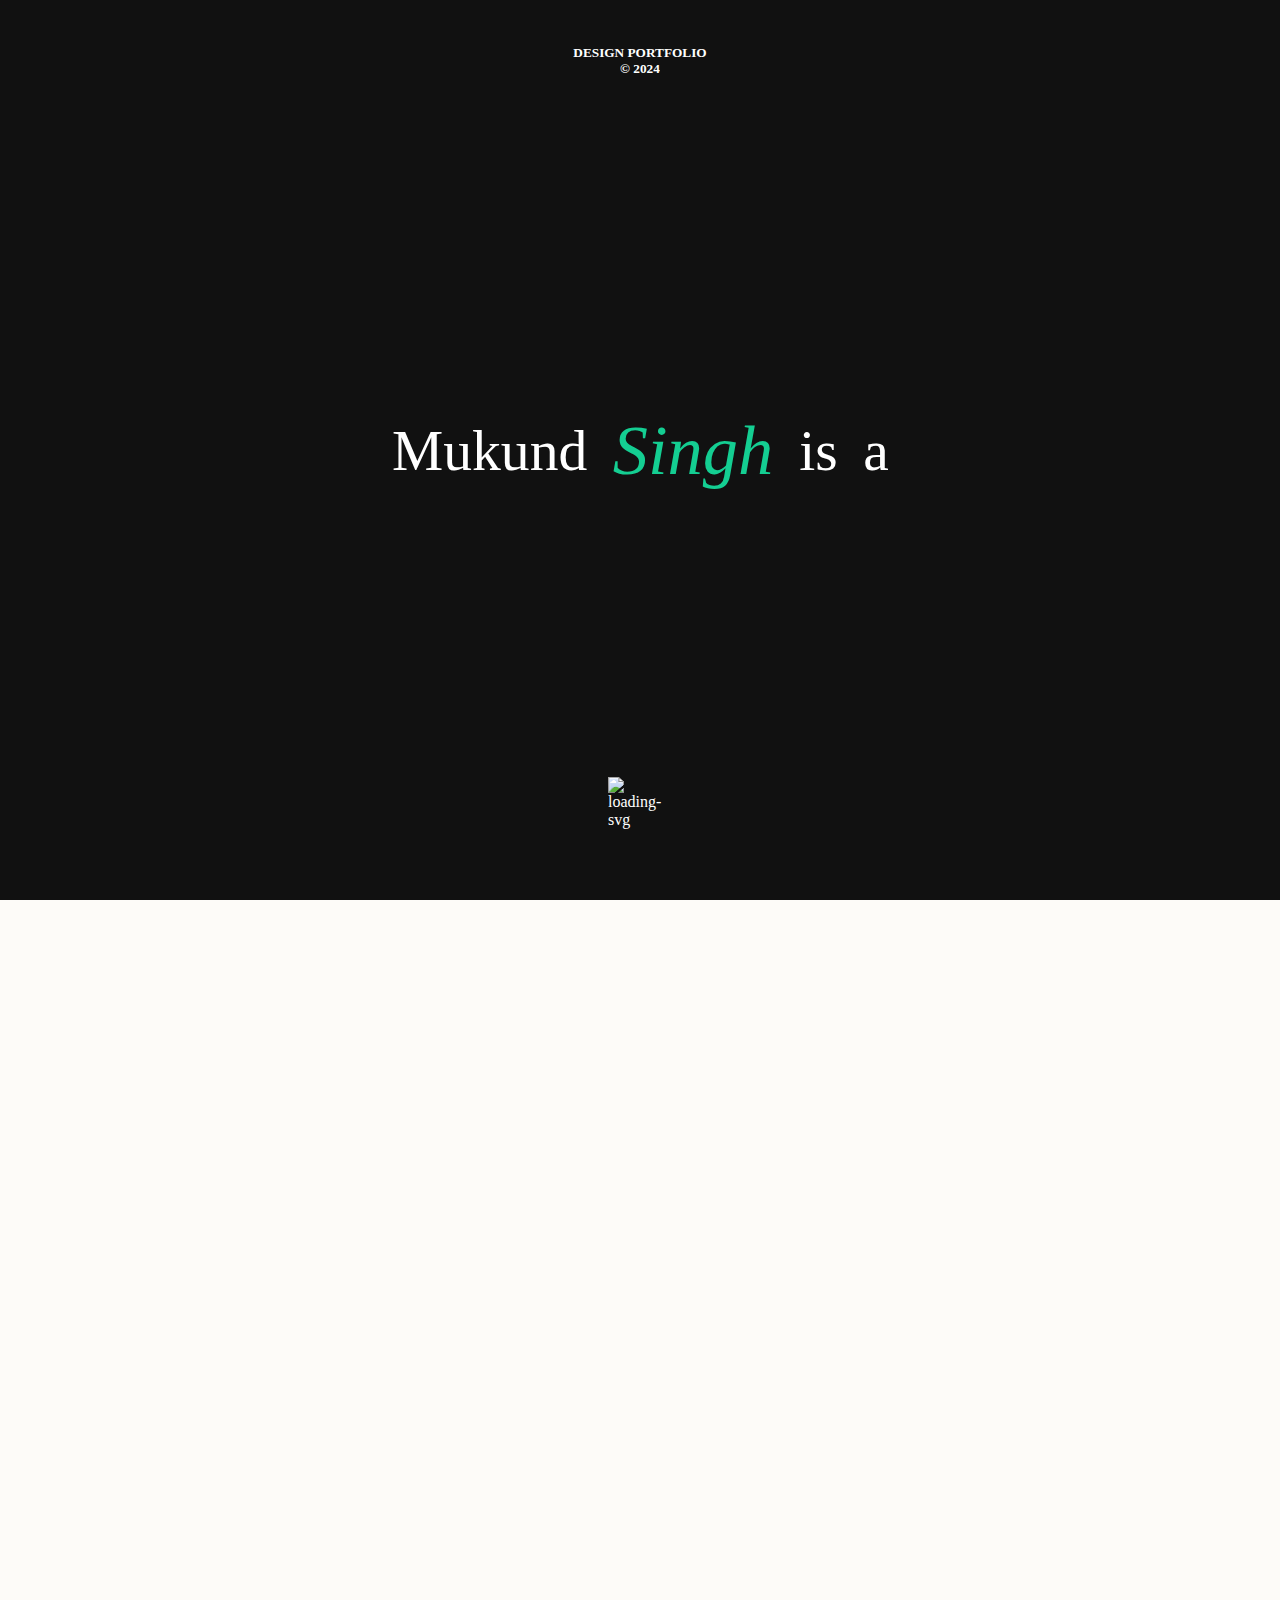
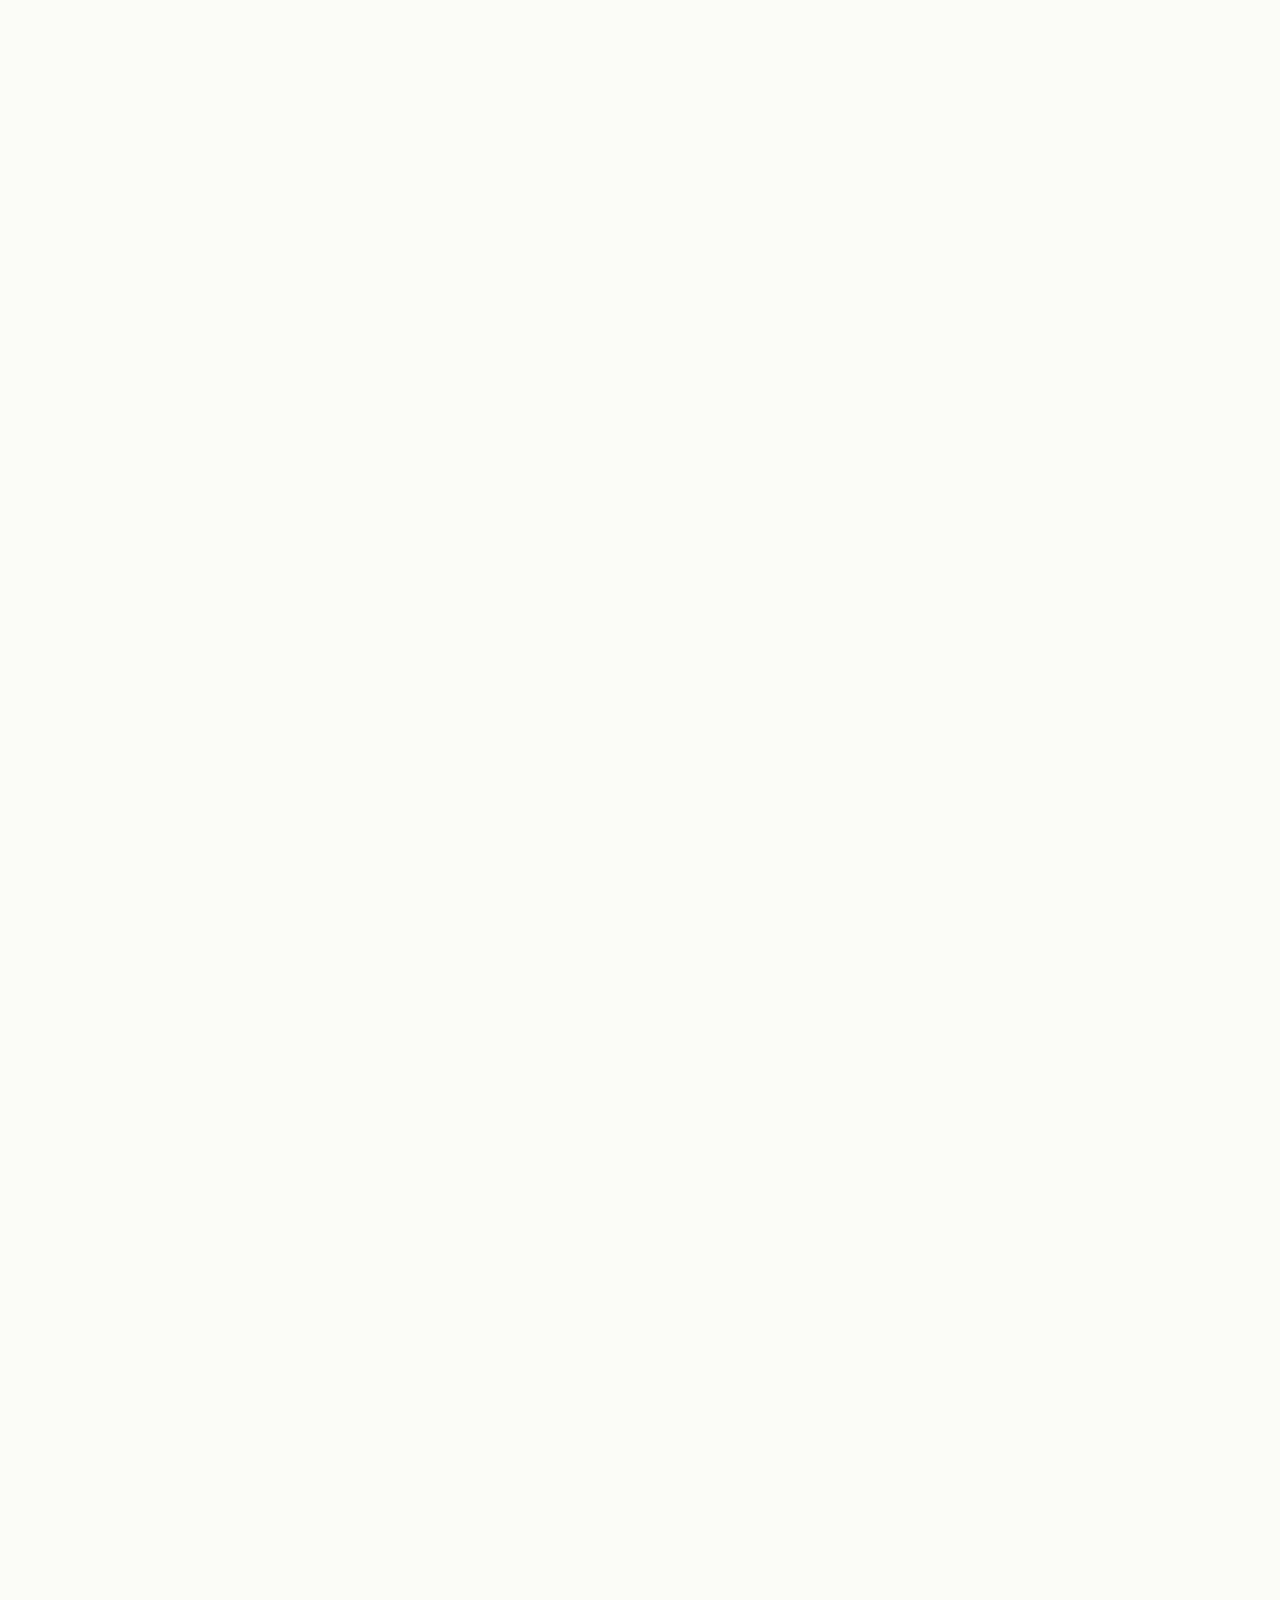
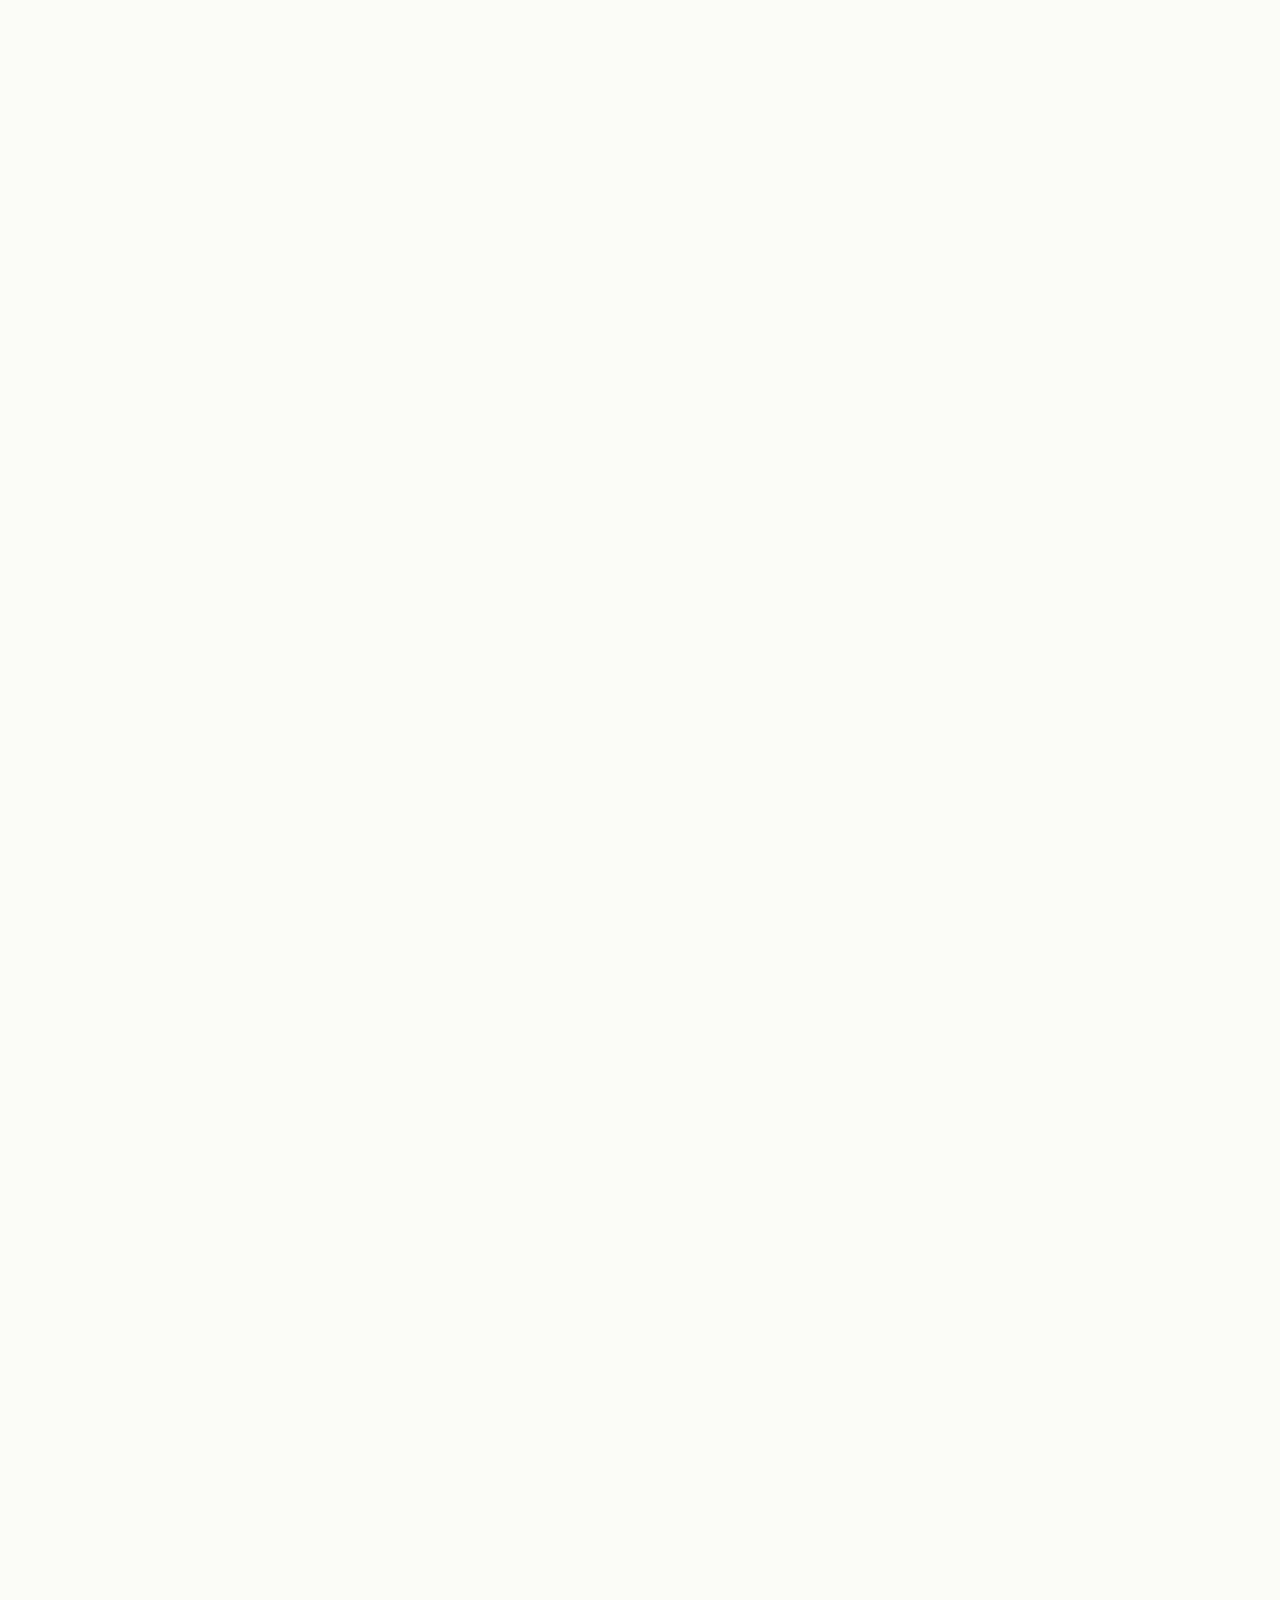
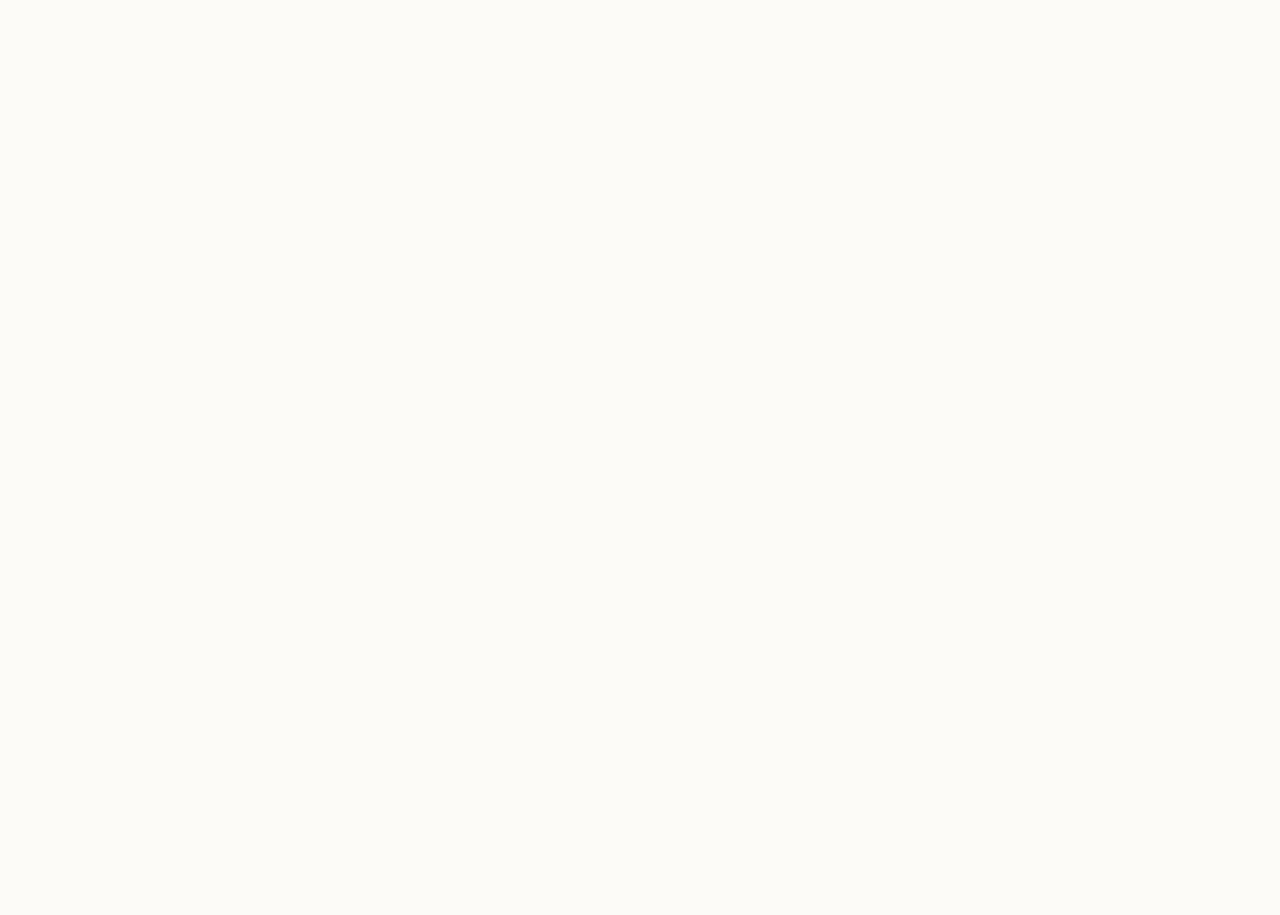
==== commit 9d589a0f: "Merge pull request #1 from stkmukund/office-laptop" ====
--- a/index.html
+++ b/index.html
@@ -109,24 +109,41 @@
                 </div>
                 <div class="projects-wrap">
                     <div class="peoject-row">
-                        <div class="width-1" >
+                        <div data-index="0" class="hoverCard width-1" >
+                            <a href="#" style="cursor: pointer;">
+                                <img data-index="0" data-color="a09ff5" data-scroll data-scroll-speed="-1" src="https://abhishekjha.me/aeizei.7edf201c.png" alt="project">
+                                <div class="project-info">
+                                    <p>YEAR: 2020</p>
+                                    <p>ROLE: UI/UX AND FRONT-END DEV</p>
+                                    <div class="c-project-cta"> 
+                                        <p>Ae<span class="o-accent">i</span>zei</p> 
+                                        <div class="c-prj-btn js-tab-arrow"> 
+                                            <svg id="arrow" xmlns="http://www.w3.org/2000/svg" viewBox="0 0 9.56 9.56"> <line id="line1" x1="0.27" y1="9.29" x2="9.18" y2="0.38" fill="#4e4e4e" stroke="#4e4e4e" stroke-miterlimit="10" stroke-width="0.75" style="stroke-dashoffset: -13.6006; stroke-dasharray: 0px, 23.6006px;"></line> <line id="line2" x1="0.27" y1="9.29" x2="9.18" y2="0.38" fill="#4e4e4e" stroke="#4e4e4e" stroke-miterlimit="10" stroke-width="0.75" style="stroke-dashoffset: 0; stroke-dasharray: none;"></line> <polyline id="arrow-head-1" points="5.01 0.38 9.18 0.38 9.18 4.55" fill="none" stroke="#4e4e4e" stroke-linecap="round" stroke-miterlimit="10" stroke-width="0.75" style="stroke-dashoffset: -9.34; stroke-dasharray: 0px, 19.34px;"></polyline> <polyline id="arrow-head-2" points="5.01 0.38 9.18 0.38 9.18 4.55" fill="none" stroke="#4e4e4e" stroke-linecap="round" stroke-miterlimit="10" stroke-width="0.75" style="stroke-dashoffset: 0; stroke-dasharray: none;"></polyline> </svg> 
+                                        </div> 
+                                    </div>
+                                </div>
+                            </a>
+                        </div>
+                        <div class="hoverCard width-2" >
                             <a href="#">
-                                <img data-scroll data-scroll-speed="-1" src="https://abhishekjha.me/aeizei.7edf201c.png" alt="project">
-                                <div class="project-info">
-                                    <p>YEAR: 2020</p>
-                                    <p>ROLE: UI/UX AND FRONT-END DEV</p>
-                                    <div class="c-project-cta"> 
-                                        <p>Ae<span class="o-accent">i</span>zei</p> 
-                                        <div class="c-prj-btn js-tab-arrow"> 
-                                            <svg id="arrow" xmlns="http://www.w3.org/2000/svg" viewBox="0 0 9.56 9.56"> <line id="line1" x1="0.27" y1="9.29" x2="9.18" y2="0.38" fill="#4e4e4e" stroke="#4e4e4e" stroke-miterlimit="10" stroke-width="0.75" style="stroke-dashoffset: -13.6006; stroke-dasharray: 0px, 23.6006px;"></line> <line id="line2" x1="0.27" y1="9.29" x2="9.18" y2="0.38" fill="#4e4e4e" stroke="#4e4e4e" stroke-miterlimit="10" stroke-width="0.75" style="stroke-dashoffset: 0; stroke-dasharray: none;"></line> <polyline id="arrow-head-1" points="5.01 0.38 9.18 0.38 9.18 4.55" fill="none" stroke="#4e4e4e" stroke-linecap="round" stroke-miterlimit="10" stroke-width="0.75" style="stroke-dashoffset: -9.34; stroke-dasharray: 0px, 19.34px;"></polyline> <polyline id="arrow-head-2" points="5.01 0.38 9.18 0.38 9.18 4.55" fill="none" stroke="#4e4e4e" stroke-linecap="round" stroke-miterlimit="10" stroke-width="0.75" style="stroke-dashoffset: 0; stroke-dasharray: none;"></polyline> </svg> 
-                                        </div> 
-                                    </div>
-                                </div>
-                            </a>
-                        </div>
-                        <div class="width-2" >
+                                <img data-index="1" data-color="ff5a5d" data-scroll data-scroll-speed="-1" src="https://abhishekjha.me/display.835f9d62.png" alt="project">
+                                <div class="project-info">
+                                    <p>YEAR: 2020</p>
+                                    <p>ROLE: UI/UX AND FRONT-END DEV</p>
+                                    <div class="c-project-cta"> 
+                                        <p>Ae<span class="o-accent">i</span>zei</p> 
+                                        <div class="c-prj-btn js-tab-arrow"> 
+                                            <svg id="arrow" xmlns="http://www.w3.org/2000/svg" viewBox="0 0 9.56 9.56"> <line id="line1" x1="0.27" y1="9.29" x2="9.18" y2="0.38" fill="#4e4e4e" stroke="#4e4e4e" stroke-miterlimit="10" stroke-width="0.75" style="stroke-dashoffset: -13.6006; stroke-dasharray: 0px, 23.6006px;"></line> <line id="line2" x1="0.27" y1="9.29" x2="9.18" y2="0.38" fill="#4e4e4e" stroke="#4e4e4e" stroke-miterlimit="10" stroke-width="0.75" style="stroke-dashoffset: 0; stroke-dasharray: none;"></line> <polyline id="arrow-head-1" points="5.01 0.38 9.18 0.38 9.18 4.55" fill="none" stroke="#4e4e4e" stroke-linecap="round" stroke-miterlimit="10" stroke-width="0.75" style="stroke-dashoffset: -9.34; stroke-dasharray: 0px, 19.34px;"></polyline> <polyline id="arrow-head-2" points="5.01 0.38 9.18 0.38 9.18 4.55" fill="none" stroke="#4e4e4e" stroke-linecap="round" stroke-miterlimit="10" stroke-width="0.75" style="stroke-dashoffset: 0; stroke-dasharray: none;"></polyline> </svg> 
+                                        </div> 
+                                    </div>
+                                </div>
+                            </a>
+                        </div>
+                    </div>
+                    <div class="peoject-row">
+                        <div class="hoverCard width-3" >
                             <a href="#">
-                                <img data-scroll data-scroll-speed="-1" src="https://abhishekjha.me/display.835f9d62.png" alt="project">
+                                <img data-index="2" data-color="c1ed95" data-scroll data-scroll-speed="-1" src="https://abhishekjha.me/quaive.6fc624fe.png" alt="project">
                                 <div class="project-info">
                                     <p>YEAR: 2020</p>
                                     <p>ROLE: UI/UX AND FRONT-END DEV</p>
@@ -141,41 +158,24 @@
                         </div>
                     </div>
                     <div class="peoject-row">
-                        <div class="width-3" >
+                        <div class="hoverCard width-4" >
                             <a href="#">
-                                <img data-scroll data-scroll-speed="-1" src="https://abhishekjha.me/quaive.6fc624fe.png" alt="project">
-                                <div class="project-info">
-                                    <p>YEAR: 2020</p>
-                                    <p>ROLE: UI/UX AND FRONT-END DEV</p>
-                                    <div class="c-project-cta"> 
-                                        <p>Ae<span class="o-accent">i</span>zei</p> 
-                                        <div class="c-prj-btn js-tab-arrow"> 
-                                            <svg id="arrow" xmlns="http://www.w3.org/2000/svg" viewBox="0 0 9.56 9.56"> <line id="line1" x1="0.27" y1="9.29" x2="9.18" y2="0.38" fill="#4e4e4e" stroke="#4e4e4e" stroke-miterlimit="10" stroke-width="0.75" style="stroke-dashoffset: -13.6006; stroke-dasharray: 0px, 23.6006px;"></line> <line id="line2" x1="0.27" y1="9.29" x2="9.18" y2="0.38" fill="#4e4e4e" stroke="#4e4e4e" stroke-miterlimit="10" stroke-width="0.75" style="stroke-dashoffset: 0; stroke-dasharray: none;"></line> <polyline id="arrow-head-1" points="5.01 0.38 9.18 0.38 9.18 4.55" fill="none" stroke="#4e4e4e" stroke-linecap="round" stroke-miterlimit="10" stroke-width="0.75" style="stroke-dashoffset: -9.34; stroke-dasharray: 0px, 19.34px;"></polyline> <polyline id="arrow-head-2" points="5.01 0.38 9.18 0.38 9.18 4.55" fill="none" stroke="#4e4e4e" stroke-linecap="round" stroke-miterlimit="10" stroke-width="0.75" style="stroke-dashoffset: 0; stroke-dasharray: none;"></polyline> </svg> 
-                                        </div> 
-                                    </div>
-                                </div>
-                            </a>
-                        </div>
-                    </div>
-                    <div class="peoject-row">
-                        <div class="width-4" >
+                                <img data-index="3" data-color="b291ab" data-scroll data-scroll-speed="-1" src="https://abhishekjha.me/muteza.4faa619b.png" alt="project">
+                                <div class="project-info">
+                                    <p>YEAR: 2020</p>
+                                    <p>ROLE: UI/UX AND FRONT-END DEV</p>
+                                    <div class="c-project-cta"> 
+                                        <p>Ae<span class="o-accent">i</span>zei</p> 
+                                        <div class="c-prj-btn js-tab-arrow"> 
+                                            <svg id="arrow" xmlns="http://www.w3.org/2000/svg" viewBox="0 0 9.56 9.56"> <line id="line1" x1="0.27" y1="9.29" x2="9.18" y2="0.38" fill="#4e4e4e" stroke="#4e4e4e" stroke-miterlimit="10" stroke-width="0.75" style="stroke-dashoffset: -13.6006; stroke-dasharray: 0px, 23.6006px;"></line> <line id="line2" x1="0.27" y1="9.29" x2="9.18" y2="0.38" fill="#4e4e4e" stroke="#4e4e4e" stroke-miterlimit="10" stroke-width="0.75" style="stroke-dashoffset: 0; stroke-dasharray: none;"></line> <polyline id="arrow-head-1" points="5.01 0.38 9.18 0.38 9.18 4.55" fill="none" stroke="#4e4e4e" stroke-linecap="round" stroke-miterlimit="10" stroke-width="0.75" style="stroke-dashoffset: -9.34; stroke-dasharray: 0px, 19.34px;"></polyline> <polyline id="arrow-head-2" points="5.01 0.38 9.18 0.38 9.18 4.55" fill="none" stroke="#4e4e4e" stroke-linecap="round" stroke-miterlimit="10" stroke-width="0.75" style="stroke-dashoffset: 0; stroke-dasharray: none;"></polyline> </svg> 
+                                        </div> 
+                                    </div>
+                                </div>
+                            </a>
+                        </div>
+                        <div class="hoverCard width-5" >
                             <a href="#">
-                                <img data-scroll data-scroll-speed="-1" src="https://abhishekjha.me/muteza.4faa619b.png" alt="project">
-                                <div class="project-info">
-                                    <p>YEAR: 2020</p>
-                                    <p>ROLE: UI/UX AND FRONT-END DEV</p>
-                                    <div class="c-project-cta"> 
-                                        <p>Ae<span class="o-accent">i</span>zei</p> 
-                                        <div class="c-prj-btn js-tab-arrow"> 
-                                            <svg id="arrow" xmlns="http://www.w3.org/2000/svg" viewBox="0 0 9.56 9.56"> <line id="line1" x1="0.27" y1="9.29" x2="9.18" y2="0.38" fill="#4e4e4e" stroke="#4e4e4e" stroke-miterlimit="10" stroke-width="0.75" style="stroke-dashoffset: -13.6006; stroke-dasharray: 0px, 23.6006px;"></line> <line id="line2" x1="0.27" y1="9.29" x2="9.18" y2="0.38" fill="#4e4e4e" stroke="#4e4e4e" stroke-miterlimit="10" stroke-width="0.75" style="stroke-dashoffset: 0; stroke-dasharray: none;"></line> <polyline id="arrow-head-1" points="5.01 0.38 9.18 0.38 9.18 4.55" fill="none" stroke="#4e4e4e" stroke-linecap="round" stroke-miterlimit="10" stroke-width="0.75" style="stroke-dashoffset: -9.34; stroke-dasharray: 0px, 19.34px;"></polyline> <polyline id="arrow-head-2" points="5.01 0.38 9.18 0.38 9.18 4.55" fill="none" stroke="#4e4e4e" stroke-linecap="round" stroke-miterlimit="10" stroke-width="0.75" style="stroke-dashoffset: 0; stroke-dasharray: none;"></polyline> </svg> 
-                                        </div> 
-                                    </div>
-                                </div>
-                            </a>
-                        </div>
-                        <div class="width-5" >
-                            <a href="#">
-                                <img data-scroll data-scroll-speed="-1" src="https://abhishekjha.me/visavia4.631e000e.png" alt="project">
+                                <img data-index="4" data-color="92a716" data-scroll data-scroll-speed="-1" src="https://abhishekjha.me/visavia4.631e000e.png" alt="project">
                                 <div class="project-info">
                                     <p>YEAR: 2020</p>
                                     <p>ROLE: UI/UX AND FRONT-END DEV</p>
@@ -232,9 +232,126 @@
                     <span>See P<span class="o-accent">l</span>aybook</span> 
                 </div>
             </div>
-            <div class="demo"></div>
+            <footer>
+                <svg id="c-circle" viewBox="0 0 1254 1254" fill="none" xmlns="http://www.w3.org/2000/svg" style="transform: translate3d(-524.797px, -19.9642%, 0px);"> <circle cx="627" cy="627" r="627" fill="url(#paint0_radial_3260_3)"></circle> <defs> <radialGradient id="paint0_radial_3260_3" cx="0" cy="0" r="1" gradientUnits="userSpaceOnUse" gradientTransform="translate(627) rotate(90) scale(813)"> <stop stop-color="#F3F3F3" stop-opacity="0.45"></stop> <stop offset="1" stop-color="white" stop-opacity="0"></stop> </radialGradient> </defs> </svg>
+                <div class="footer-title">
+                    <div>
+                        <svg class="o-desktop o-ui-arrow" width="64" height="64" viewBox="0 0 64 64" fill="none" xmlns="http://www.w3.org/2000/svg"> <path d="M3.10162 3.10156L62.9999 62.9999" stroke-linecap="round" stroke-linejoin="round"></path> <path d="M63 1.00001L63 63L0.999989 63" stroke-linecap="round" stroke-linejoin="round"></path> </svg>
+                    </div>
+                    <div class="title-section">
+                        <h2>
+                            <span>LET'S TALK</span>
+                            <span>ABOUT THE NEXT</span>
+                            <span>BIG THINK</span>
+                        </h2>
+                    </div>
+                </div>
+                <div class="contact-button">
+                    <div>
+                        <a href="mailto:handle.extras@gmail.com">
+                            <div class="button__bg"></div> 
+                            <span>Write a Message</span> 
+                        </a>
+                    </div>
+                    <div>
+                        <a href="">
+                            <div class="button__bg"></div> 
+                            <span>Discuss Project</span> 
+                        </a>
+                    </div>
+                </div>
+            </footer>
         </div>
     </main>
+
+    <!-- showHoverCard -->
+    <div id="cursor" class="cursor">
+        <div>
+            <div class="crow">
+                <div class="ccircle">
+
+                </div>
+                <div class="ccapsule">
+                    Behance
+                </div>
+            </div>
+            <div id="elem" data-animate="true">
+                <img src="Assets/Images/aei1.addc8e76.png" alt="image">
+                <img src="Assets/Images/aei2.f4af4eea.png" alt="image">
+                <img src="Assets/Images/aei3.9946c78c.png" alt="image">
+                <img src="Assets/Images/aei4.3c14b4c9.png" alt="image">
+                <img src="Assets/Images/aei5.5e3b3f8d.png" alt="image">
+            </div>
+        </div>
+        <div>
+            <div class="crow">
+                <div class="ccircle">
+
+                </div>
+                <div class="ccapsule">
+                    Behance
+                </div>
+            </div>
+            <div id="elem" data-animate="true">
+                <img src="Assets/Images/aei1.addc8e76.png" alt="image">
+                <img src="Assets/Images/aei2.f4af4eea.png" alt="image">
+                <img src="Assets/Images/aei3.9946c78c.png" alt="image">
+                <img src="Assets/Images/aei4.3c14b4c9.png" alt="image">
+                <img src="Assets/Images/aei5.5e3b3f8d.png" alt="image">
+            </div>
+        </div>
+        <div>
+            <div class="crow">
+                <div class="ccircle">
+
+                </div>
+                <div class="ccapsule">
+                    Behance
+                </div>
+            </div>
+            <div id="elem" data-animate="true">
+                <img src="Assets/Images/aei1.addc8e76.png" alt="image">
+                <img src="Assets/Images/aei2.f4af4eea.png" alt="image">
+                <img src="Assets/Images/aei3.9946c78c.png" alt="image">
+                <img src="Assets/Images/aei4.3c14b4c9.png" alt="image">
+                <img src="Assets/Images/aei5.5e3b3f8d.png" alt="image">
+            </div>
+        </div>
+        <div>
+            <div class="crow">
+                <div class="ccircle">
+
+                </div>
+                <div class="ccapsule">
+                    Behance
+                </div>
+            </div>
+            <div id="elem" data-animate="true">
+                <img src="Assets/Images/aei1.addc8e76.png" alt="image">
+                <img src="Assets/Images/aei2.f4af4eea.png" alt="image">
+                <img src="Assets/Images/aei3.9946c78c.png" alt="image">
+                <img src="Assets/Images/aei4.3c14b4c9.png" alt="image">
+                <img src="Assets/Images/aei5.5e3b3f8d.png" alt="image">
+            </div>
+        </div>
+        <div>
+            <div class="crow">
+                <div class="ccircle">
+
+                </div>
+                <div class="ccapsule">
+                    Behance
+                </div>
+            </div>
+            <div id="elem" data-animate="true">
+                <img src="Assets/Images/aei1.addc8e76.png" alt="image">
+                <img src="Assets/Images/aei2.f4af4eea.png" alt="image">
+                <img src="Assets/Images/aei3.9946c78c.png" alt="image">
+                <img src="Assets/Images/aei4.3c14b4c9.png" alt="image">
+                <img src="Assets/Images/aei5.5e3b3f8d.png" alt="image">
+            </div>
+        </div>
+    </div>
 
 
     <script src="https://cdnjs.cloudflare.com/ajax/libs/ScrollMagic/2.0.8/ScrollMagic.min.js"></script>
--- a/style.css
+++ b/style.css
@@ -129,15 +129,18 @@
           transition: all cubic-bezier(0.165, 0.84, 0.44, 1) 1s;
           transition-delay: 0.2s;
         }
+
         .line2 {
           width: 100%;
           right: 0%;
           transition: all cubic-bezier(0.165, 0.84, 0.44, 1) 1s;
         }
       }
+
       a:hover .line2 {
         width: 0%;
       }
+
       a:hover .line1 {
         width: 100%;
       }
@@ -180,7 +183,7 @@
         opacity: 0;
         height: 8vw;
         margin-left: 8vw;
-        margin-bottom: -1.8vw;
+        margin-bottom: 1.8vw;
 
         path,
         polyline {
@@ -210,7 +213,7 @@
       }
     }
 
-    .about{
+    .about {
       width: 100%;
       height: 100vh;
       padding: 0 5vw;
@@ -218,14 +221,15 @@
       align-items: center;
       justify-content: space-between;
 
-      .left{
+      .left {
         width: 30%;
 
-        .title-mobile,.o-mobile{
+        .title-mobile,
+        .o-mobile {
           display: none;
         }
 
-        p{
+        p {
           font-size: 2.75vw;
           margin-top: 25vh;
           color: #414141;
@@ -240,13 +244,13 @@
         }
       }
 
-      .right{
+      .right {
         margin-top: 5vh;
         width: 35%;
         height: 100%;
         position: relative;
 
-        .image-container{
+        .image-container {
           width: 100%;
           position: absolute;
           z-index: 3;
@@ -255,25 +259,32 @@
           border-radius: 50px;
           overflow: hidden;
           transition: .5s cubic-bezier(0.19, 1, 0.22, 1);
-
-          img{
+          filter: grayscale();
+
+          &:hover {
+            filter: grayscale(0);
+          }
+
+          img {
             height: 100%;
             width: 100%;
           }
 
-          &:nth-child(1){
-            transform: translate(-70%,5%) rotate(-15deg);
-          }
-          &:nth-child(2){
-            transform: translate(-30%,20%) rotate(-10deg);
-          }
-          &:nth-child(3){
-            transform: translate(0%,40%) rotate(-5deg);
-          }
-        }
-      }
-    }
-    
+          &:nth-child(1) {
+            transform: translate(-70%, 5%) rotate(-15deg);
+          }
+
+          &:nth-child(2) {
+            transform: translate(-30%, 20%) rotate(-10deg);
+          }
+
+          &:nth-child(3) {
+            transform: translate(0%, 40%) rotate(-5deg);
+          }
+        }
+      }
+    }
+
     .work {
       width: 100%;
       position: relative;
@@ -301,6 +312,7 @@
 
         .o-ui-arrow {
           width: 5vw;
+
           path {
             stroke: rgba(65, 65, 65, 0.3);
           }
@@ -384,6 +396,7 @@
           width: 5vw;
           margin-right: 2vw;
           transform: rotate(90deg);
+
           path {
             stroke: rgba(65, 65, 65, 0.3);
           }
@@ -400,6 +413,61 @@
           align-items: end;
           margin-bottom: 16vh;
 
+          .project-info {
+            width: auto;
+            position: absolute;
+            left: 4%;
+            bottom: 2%;
+
+            &>p {
+              font-size: 1vw;
+              color: black;
+              border-radius: 2vw;
+              background-color: #fff;
+              padding: .8vw 2vw;
+              margin-bottom: 1vw;
+              width: fit-content;
+              opacity: 1;
+            }
+
+            .c-project-cta {
+              width: 100%;
+              display: flex;
+              align-items: center;
+              gap: 1vw;
+
+              p {
+                font-size: 2.5vw;
+                color: black;
+                font-weight: 400;
+                background-color: #fff;
+                border-radius: 2.5vw;
+                padding: .5vw 3vw;
+
+                .o-accent {
+                  font-family: MAZIUS;
+                  font-style: italic;
+                  font-weight: 600;
+                }
+              }
+
+              .js-tab-arrow {
+                background-color: #fff;
+                height: 5vw;
+                width: 5vw;
+                border-radius: 50%;
+                display: grid;
+                place-content: center;
+              }
+
+            }
+
+            svg {
+              width: 2vw;
+
+            }
+          }
+
           .width-1 {
             position: relative;
             width: 55%;
@@ -410,16 +478,6 @@
               width: 105%;
               object-fit: cover;
             }
-
-            .project-info {
-              width: auto;
-              position: absolute;
-              bottom: 0%;
-
-              svg {
-                width: 50px;
-              }
-            }
           }
 
           .width-2 {
@@ -430,16 +488,6 @@
 
             img {
               width: 100%;
-            }
-
-            .project-info {
-              width: auto;
-              position: absolute;
-              bottom: 0%;
-
-              svg {
-                width: 50px;
-              }
             }
           }
 
@@ -454,16 +502,6 @@
             img {
               width: 100%;
             }
-
-            .project-info {
-              width: auto;
-              position: absolute;
-              bottom: 0%;
-
-              svg {
-                width: 50px;
-              }
-            }
           }
 
           .width-5 {
@@ -475,16 +513,6 @@
             img {
               width: 105%;
               object-fit: cover;
-            }
-
-            .project-info {
-              width: auto;
-              position: absolute;
-              bottom: 0%;
-
-              svg {
-                width: 50px;
-              }
             }
           }
 
@@ -497,16 +525,6 @@
 
             img {
               width: 100%;
-            }
-
-            .project-info {
-              width: auto;
-              position: absolute;
-              bottom: 0%;
-
-              svg {
-                width: 50px;
-              }
             }
           }
         }
@@ -549,6 +567,7 @@
                   transition: all cubic-bezier(0.165, 0.84, 0.44, 1) 1s;
                   transition-delay: 0.2s;
                 }
+
                 .line2 {
                   width: 100%;
                   right: 0%;
@@ -558,6 +577,7 @@
                 &:hover .line2 {
                   width: 0%;
                 }
+
                 &:hover .line1 {
                   width: 100%;
                 }
@@ -572,7 +592,7 @@
                 opacity: 0;
                 transition: .6s;
                 color: #14cf93;
-                transition-timing-function: cubic-bezier(0,.89,.41,1);
+                transition-timing-function: cubic-bezier(0, .89, .41, 1);
                 transform: translateY(0);
               }
 
@@ -585,13 +605,13 @@
         }
       }
 
-      .c-play-btn{
+      .c-play-btn {
         display: block;
         position: relative;
         width: 100%;
         text-decoration: none;
-        border: 1px solid rgba(150,148,148,.4);
-        margin-top: 25vh ;
+        border: 1px solid rgba(150, 148, 148, .4);
+        margin-top: 25vh;
         padding: 24px 0;
         font-size: 20px;
         border-radius: 100px;
@@ -599,7 +619,7 @@
         cursor: pointer;
         overflow: hidden;
 
-        .button__bg{
+        .button__bg {
           position: absolute;
           top: 50%;
           left: 50%;
@@ -612,17 +632,17 @@
           transition: .5s cubic-bezier(0.075, 0.82, 0.165, 1);
         }
 
-        &:hover .button__bg{
+        &:hover .button__bg {
           width: 100%;
           opacity: 1;
         }
 
-        &:hover span{
+        &:hover span {
           color: #111;
           font-weight: 500;
         }
 
-        & > span{
+        &>span {
           display: block;
           text-align: center;
           position: relative;
@@ -635,10 +655,10 @@
           font-weight: 600;
         }
 
-        
-      }
-
-      &::after {
+
+      }
+
+      /* &::after {
         content: "";
         position: absolute;
         width: 100vw;
@@ -649,13 +669,219 @@
         bottom: 0;
         transform: translateY(60%);
         /* background-color: red; */
-      }
-    }
-
-    .demo{
+    }
+
+    */
+  }
+
+  footer {
+    width: 100%;
+    height: 150vh;
+    background-color: #4f5553;
+    position: relative;
+
+    #c-circle {
+      position: absolute;
+      bottom: -68%;
+      width: 82%;
+      left: 50%;
+    }
+
+    .footer-title {
+      padding-top: 5vw;
+      position: relative;
+      height: fit-content;
+
+      .o-ui-arrow {
+        width: 5vw;
+        margin-left: 6vw;
+        position: absolute;
+        bottom: 0;
+        /* transform: rotate(90deg); */
+        /* background-color: #fff; */
+
+        path {
+          stroke: #fff;
+        }
+      }
+
+      .title-section {
         width: 100%;
-        margin-top: 50vh;
-        height: 100vh;
-    }
-  }
-}
+
+        h2 {
+          font-size: 7.5vw;
+          text-align: center;
+          line-height: .9;
+          color: white;
+          font-weight: 400;
+
+          span {
+            display: block;
+          }
+        }
+      }
+    }
+
+    .contact-button {
+      width: 100%;
+      margin-top: 15vh;
+      margin-bottom: 8vh;
+      display: flex;
+      align-items: center;
+      justify-content: space-between;
+      padding: 0 6vw;
+      gap: 5vw;
+
+      div {
+        width: 50%;
+        border: 1px solid white;
+        border-radius: 100px;
+
+        a {
+          text-decoration: none;
+          width: 100%;
+          position: relative;
+          color: white;
+          font-size: 2vw;
+          text-align: center;
+          height: 100%;
+          background-color: red;
+
+          .button__bg {
+            position: absolute;
+            top: 50%;
+            left: 50%;
+            transform: translate(-50%, -50%);
+            width: 0%;
+            background-color: white;
+            height: 100%;
+            border-radius: 200px;
+            opacity: 0;
+            transition: .5s cubic-bezier(0.075, 0.82, 0.165, 1);
+          }
+
+          &:hover .button__bg {
+            width: 100%;
+            opacity: 1;
+          }
+
+          &:hover span {
+            color: #111;
+            font-weight: 500;
+          }
+
+          &>span {
+            display: block;
+            text-align: center;
+            position: relative;
+            z-index: 2;
+            padding: 2.5vw 0vw;
+          }
+        }
+
+
+
+
+      }
+    }
+
+  }
+}
+}
+
+
+/* hoverCard */
+.project-info {
+  pointer-events: none;
+}
+
+#cursor {
+  position: absolute;
+  width: 17vw;
+  top: 0;
+  left: 0;
+  z-index: 99;
+}
+
+#cursor>div {
+  transition: all cubic-bezier(0.165, 0.84, 0.44, 1) 300ms;
+  opacity: 0;
+  position: absolute;
+}
+
+.crow {
+  display: flex;
+  align-items: center;
+  gap: 20px;
+  width: 100%;
+  padding: .7vw;
+}
+
+.ccircle {
+  width: 2vw;
+  height: 2vw;
+  border: 2px solid white;
+  border-radius: 50%;
+  background-color: red;
+}
+
+.ccapsule {
+  padding: .7vw 3vw;
+  border-radius: 100px;
+  background-color: #fff;
+}
+
+#elem {
+  width: 100%;
+  position: relative;
+}
+
+#elem>img {
+  width: 100%;
+  opacity: 0;
+  animation: an 4s linear infinite;
+  position: absolute;
+  transition: all cubic-bezier(0.77, 0, 0.175, 1);
+}
+
+#elem>img:nth-child(2) {
+  animation-delay: 1s;
+}
+
+#elem>img:nth-child(3) {
+  animation-delay: 2s;
+}
+
+#elem>img:nth-child(4) {
+  animation-delay: 3s;
+}
+
+@keyframes an {
+  0% {
+    opacity: 1;
+  }
+
+  20% {
+    opacity: 1;
+  }
+
+  21% {
+    opacity: 0;
+  }
+
+  40% {
+    opacity: 0;
+  }
+
+  60% {
+    opacity: 0;
+  }
+
+  80% {
+    opacity: 0;
+  }
+
+  100% {
+    opacity: 0;
+  }
+}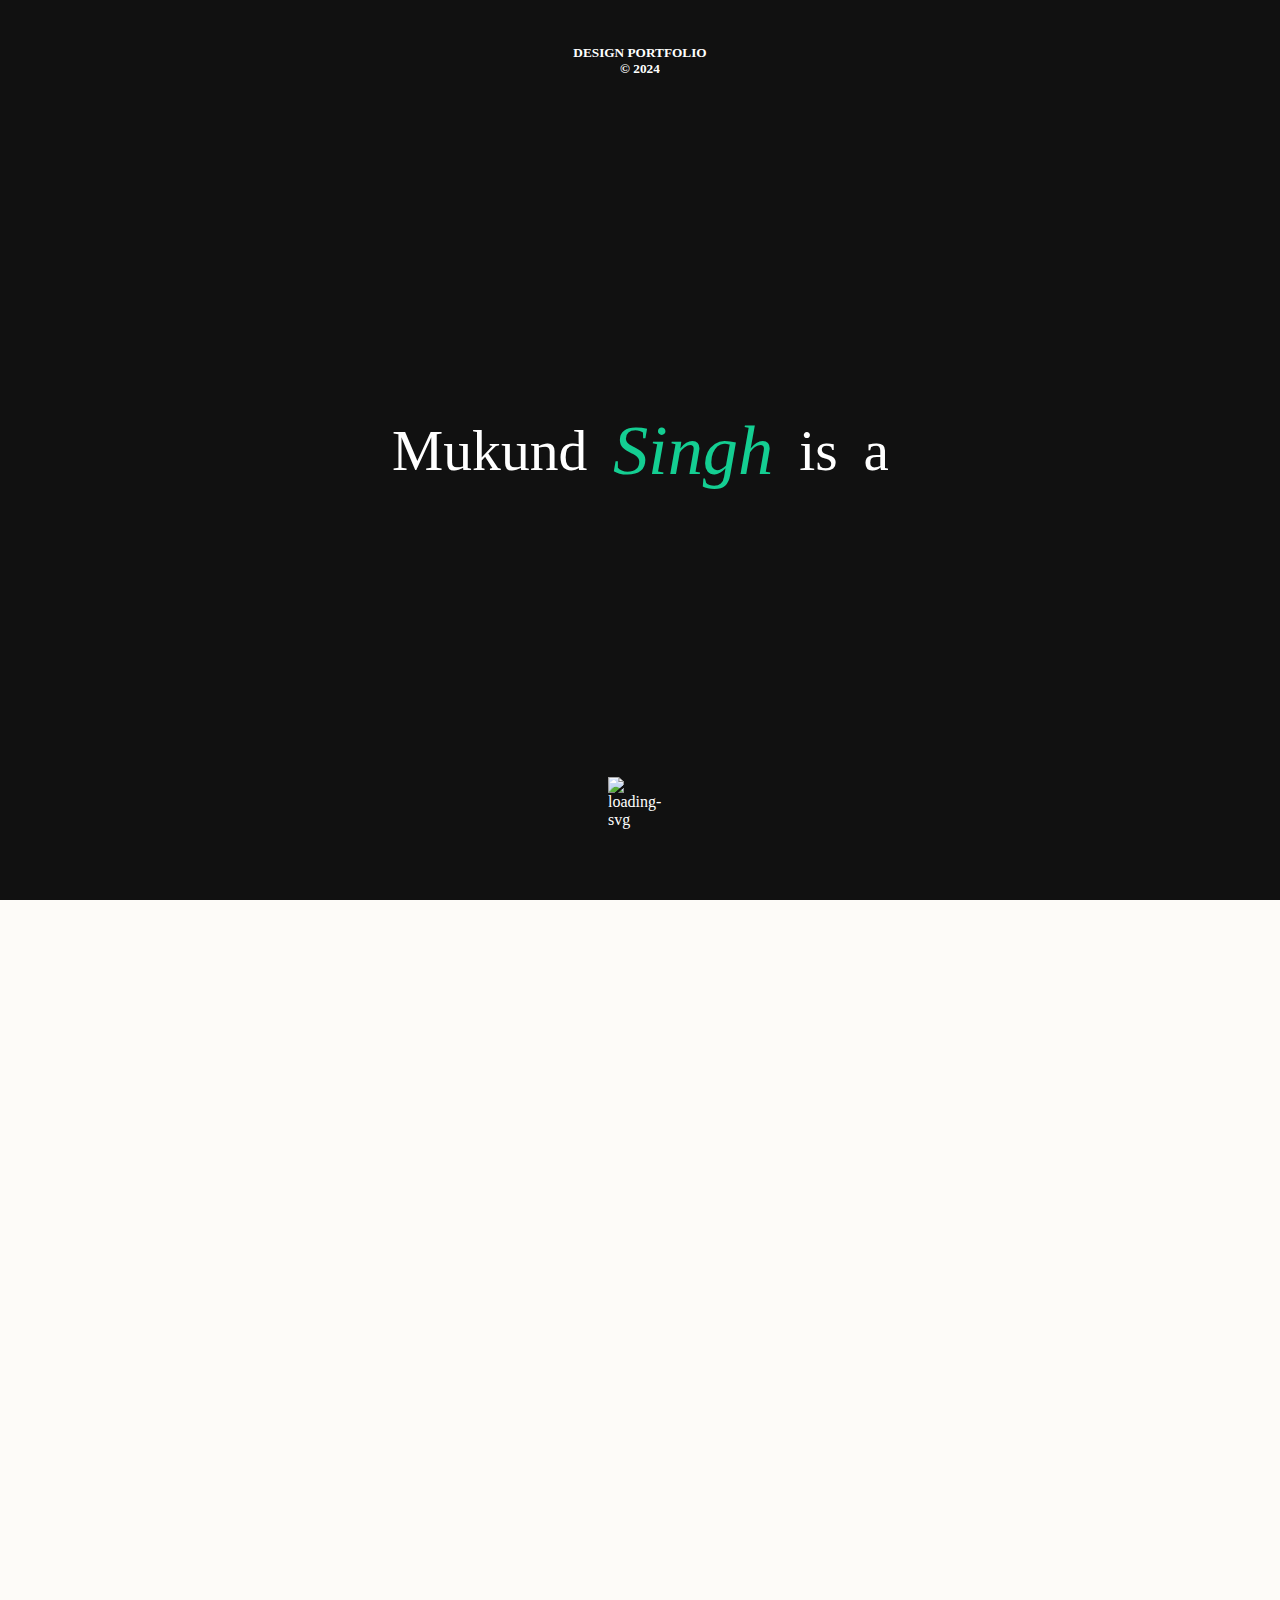
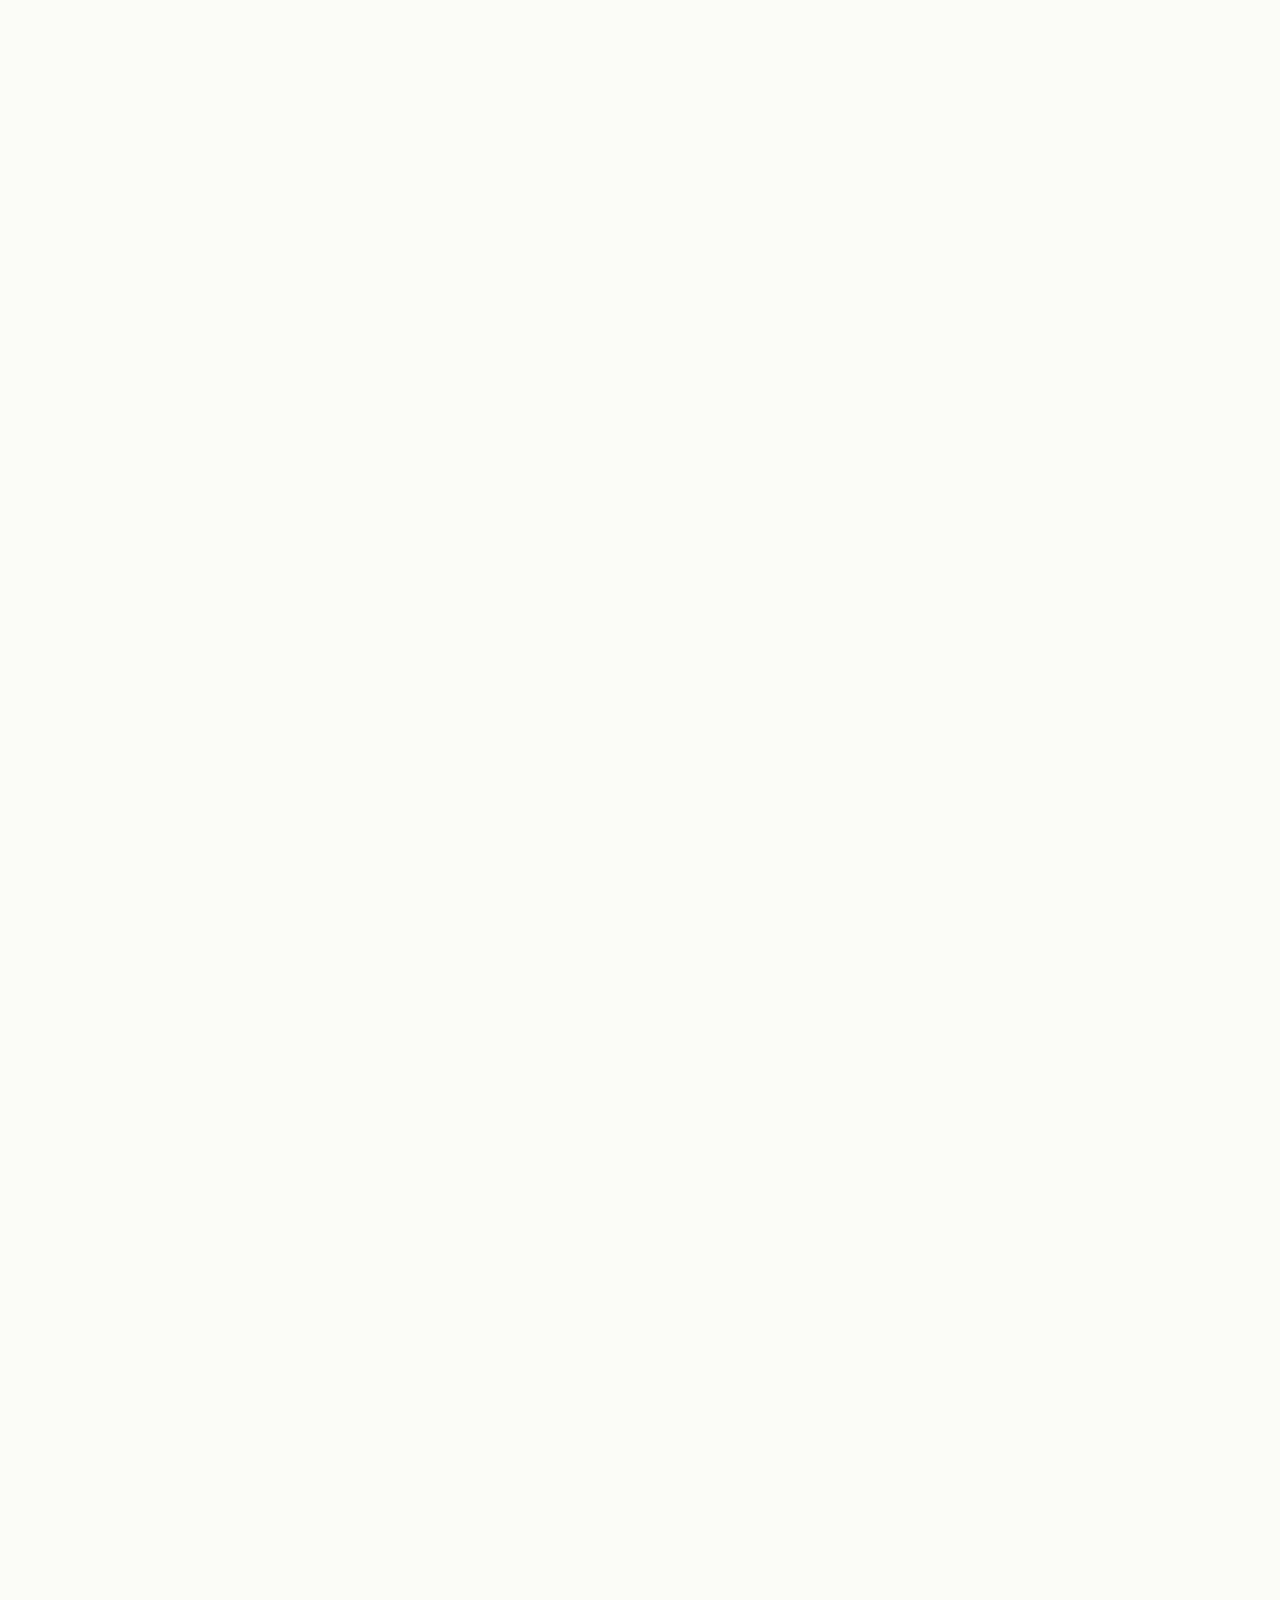
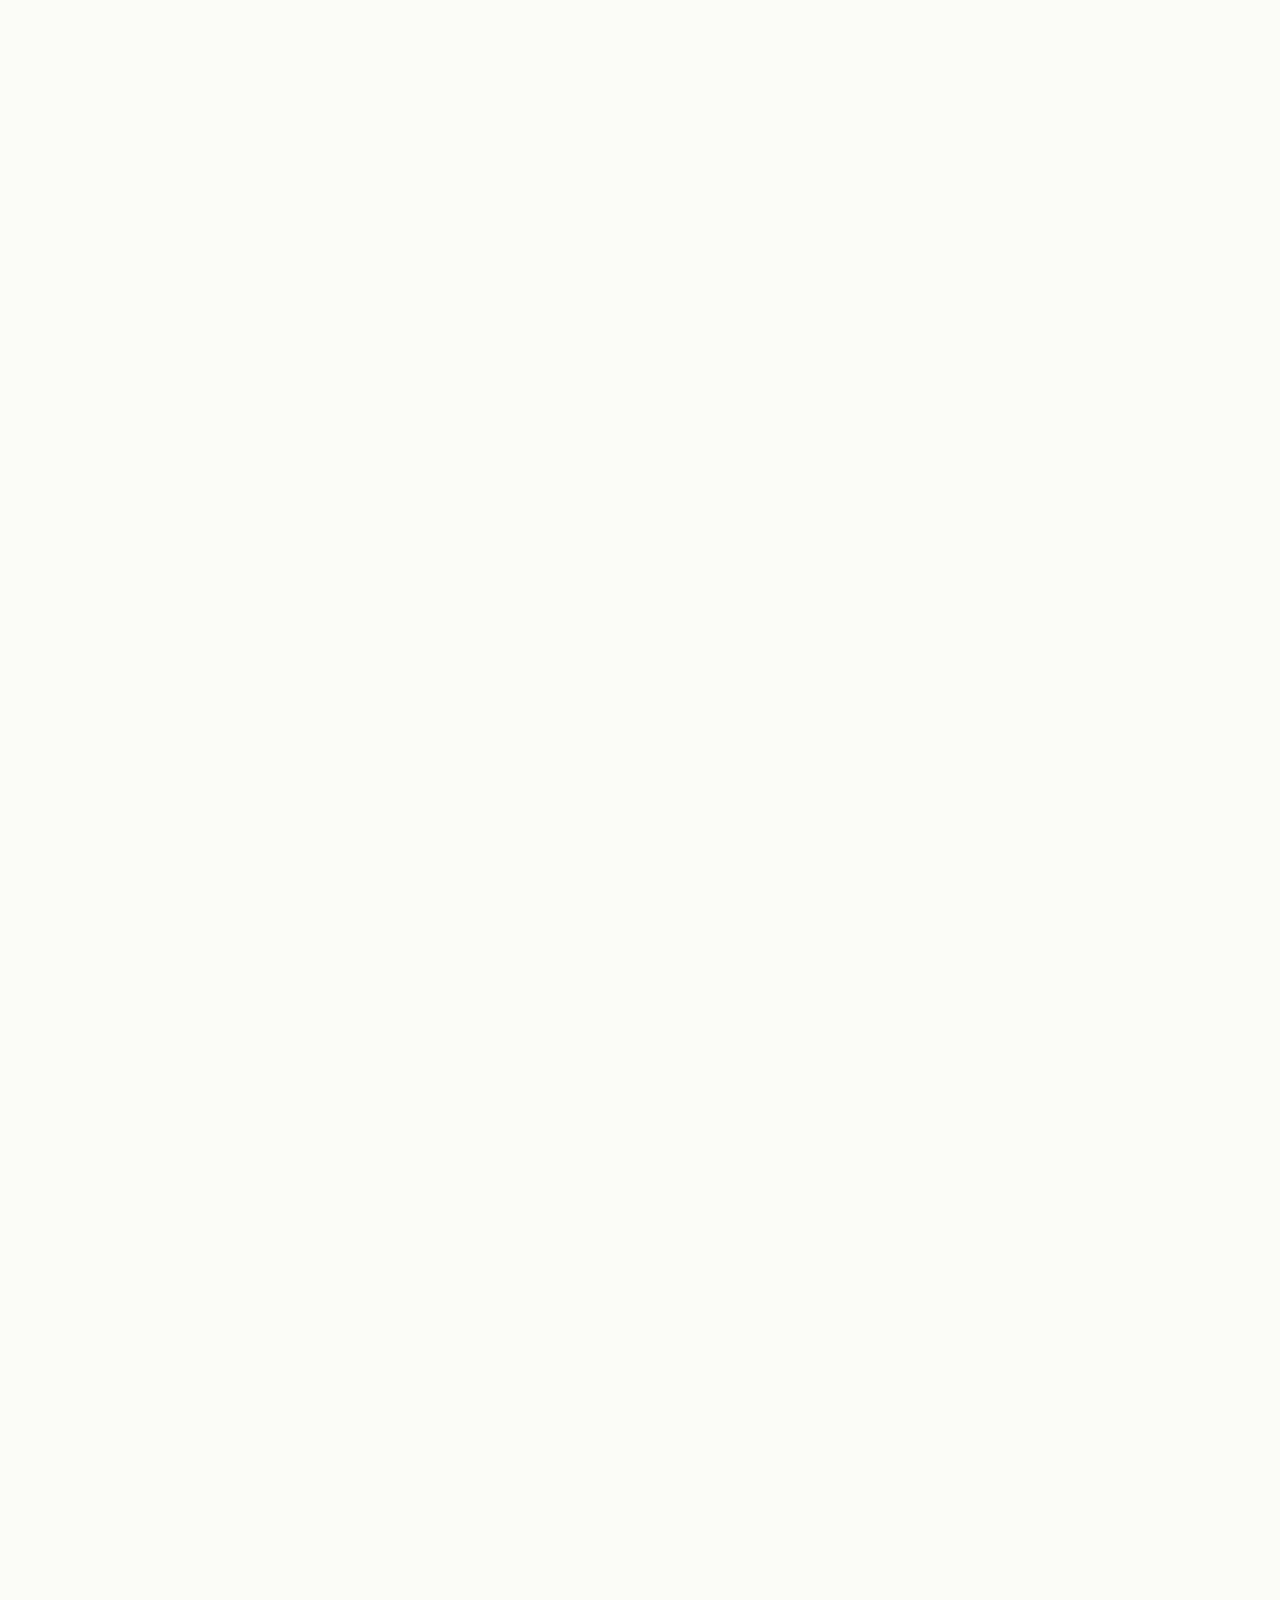
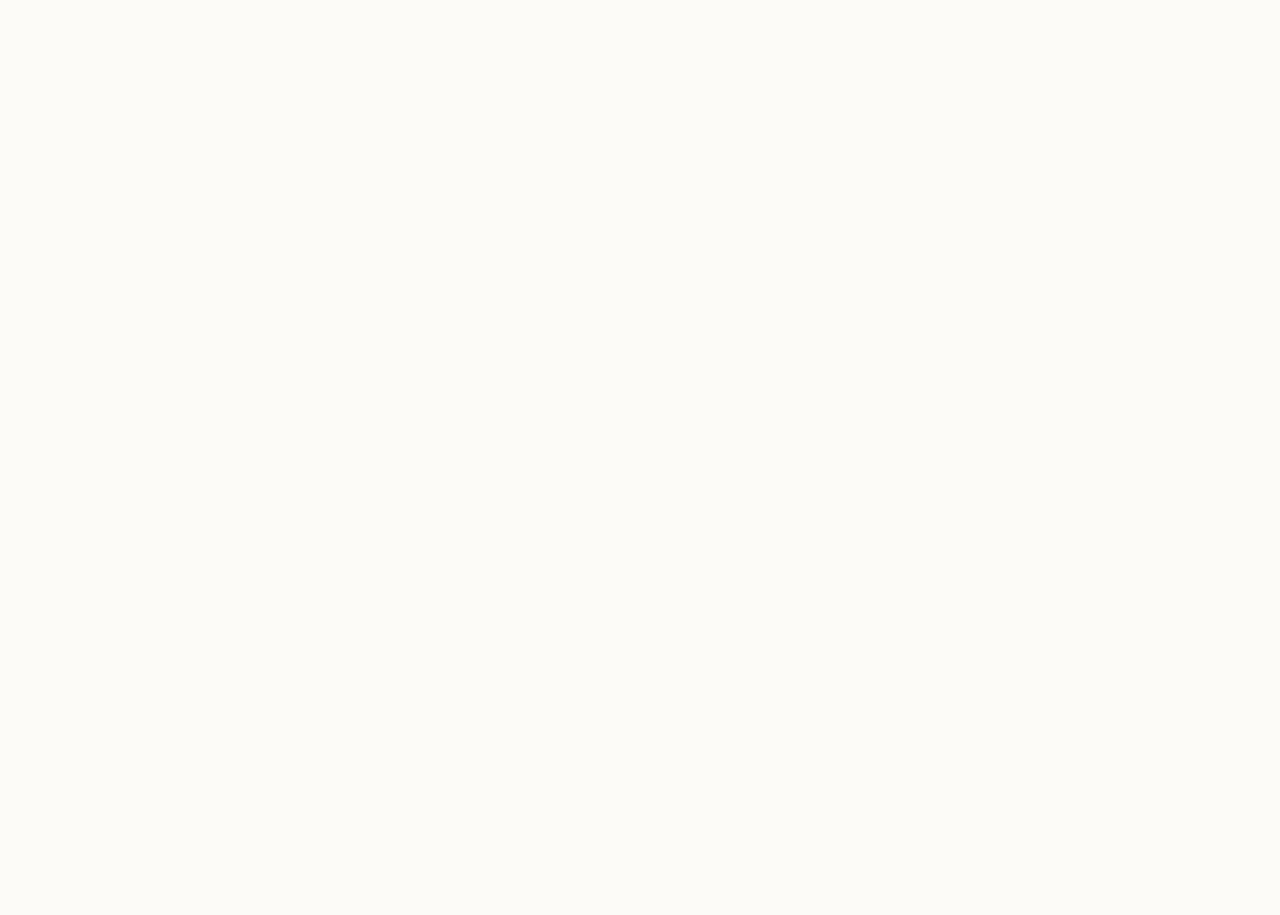
==== commit 08a33e42: "UI-done" ====
--- a/index.html
+++ b/index.html
@@ -111,7 +111,7 @@
                     <div class="peoject-row">
                         <div data-index="0" class="hoverCard width-1" >
                             <a href="#" style="cursor: pointer;">
-                                <img data-index="0" data-color="a09ff5" data-scroll data-scroll-speed="-1" src="https://abhishekjha.me/aeizei.7edf201c.png" alt="project">
+                                <img data-index="0" data-color="D3C2CE" data-scroll data-scroll-speed="-2" src="https://abhishekjha.me/aeizei.7edf201c.png" alt="project">
                                 <div class="project-info">
                                     <p>YEAR: 2020</p>
                                     <p>ROLE: UI/UX AND FRONT-END DEV</p>
@@ -126,7 +126,7 @@
                         </div>
                         <div class="hoverCard width-2" >
                             <a href="#">
-                                <img data-index="1" data-color="ff5a5d" data-scroll data-scroll-speed="-1" src="https://abhishekjha.me/display.835f9d62.png" alt="project">
+                                <img data-index="1" data-color="E2AFDE" data-scroll data-scroll-speed="-2" src="https://abhishekjha.me/display.835f9d62.png" alt="project">
                                 <div class="project-info">
                                     <p>YEAR: 2020</p>
                                     <p>ROLE: UI/UX AND FRONT-END DEV</p>
@@ -143,7 +143,7 @@
                     <div class="peoject-row">
                         <div class="hoverCard width-3" >
                             <a href="#">
-                                <img data-index="2" data-color="c1ed95" data-scroll data-scroll-speed="-1" src="https://abhishekjha.me/quaive.6fc624fe.png" alt="project">
+                                <img data-index="2" data-color="D3D2C7" data-scroll data-scroll-speed="-2" src="https://abhishekjha.me/quaive.6fc624fe.png" alt="project">
                                 <div class="project-info">
                                     <p>YEAR: 2020</p>
                                     <p>ROLE: UI/UX AND FRONT-END DEV</p>
@@ -160,7 +160,7 @@
                     <div class="peoject-row">
                         <div class="hoverCard width-4" >
                             <a href="#">
-                                <img data-index="3" data-color="b291ab" data-scroll data-scroll-speed="-1" src="https://abhishekjha.me/muteza.4faa619b.png" alt="project">
+                                <img data-index="3" data-color="F991CC" data-scroll data-scroll-speed="-2" src="https://abhishekjha.me/muteza.4faa619b.png" alt="project">
                                 <div class="project-info">
                                     <p>YEAR: 2020</p>
                                     <p>ROLE: UI/UX AND FRONT-END DEV</p>
@@ -175,7 +175,7 @@
                         </div>
                         <div class="hoverCard width-5" >
                             <a href="#">
-                                <img data-index="4" data-color="92a716" data-scroll data-scroll-speed="-1" src="https://abhishekjha.me/visavia4.631e000e.png" alt="project">
+                                <img data-index="4" data-color="E2E1B9" data-scroll data-scroll-speed="-2" src="https://abhishekjha.me/visavia4.631e000e.png" alt="project">
                                 <div class="project-info">
                                     <p>YEAR: 2020</p>
                                     <p>ROLE: UI/UX AND FRONT-END DEV</p>
@@ -233,7 +233,7 @@
                 </div>
             </div>
             <footer>
-                <svg id="c-circle" viewBox="0 0 1254 1254" fill="none" xmlns="http://www.w3.org/2000/svg" style="transform: translate3d(-524.797px, -19.9642%, 0px);"> <circle cx="627" cy="627" r="627" fill="url(#paint0_radial_3260_3)"></circle> <defs> <radialGradient id="paint0_radial_3260_3" cx="0" cy="0" r="1" gradientUnits="userSpaceOnUse" gradientTransform="translate(627) rotate(90) scale(813)"> <stop stop-color="#F3F3F3" stop-opacity="0.45"></stop> <stop offset="1" stop-color="white" stop-opacity="0"></stop> </radialGradient> </defs> </svg>
+                <svg data-scroll data-scroll-speed="-2" id="c-circle" viewBox="0 0 1254 1254" fill="none" xmlns="http://www.w3.org/2000/svg" style="transform: translate3d(-524.797px, -19.9642%, 0px);"> <circle cx="627" cy="627" r="627" fill="url(#paint0_radial_3260_3)"></circle> <defs> <radialGradient id="paint0_radial_3260_3" cx="0" cy="0" r="1" gradientUnits="userSpaceOnUse" gradientTransform="translate(627) rotate(90) scale(813)"> <stop stop-color="#F3F3F3" stop-opacity="0.45"></stop> <stop offset="1" stop-color="white" stop-opacity="0"></stop> </radialGradient> </defs> </svg>
                 <div class="footer-title">
                     <div>
                         <svg class="o-desktop o-ui-arrow" width="64" height="64" viewBox="0 0 64 64" fill="none" xmlns="http://www.w3.org/2000/svg"> <path d="M3.10162 3.10156L62.9999 62.9999" stroke-linecap="round" stroke-linejoin="round"></path> <path d="M63 1.00001L63 63L0.999989 63" stroke-linecap="round" stroke-linejoin="round"></path> </svg>
@@ -259,6 +259,52 @@
                             <span>Discuss Project</span> 
                         </a>
                     </div>
+                </div>
+                <div class="footer-link">
+                    <div>
+                        <a href="#">
+                            <div class="button__bg"></div> 
+                            <div class="title">
+                                <p class="social-title">Behance</p>
+                                <p class="username">@mukundkumar__</p>
+                            </div>
+                            <img src="https://abhishekjha.me/behance.ca83ecae.svg" alt="Behance"> 
+                        </a>
+                    </div>
+                    <div>
+                        <a href="#">
+                            <div class="button__bg"></div> 
+                            <div class="title">
+                                <p class="social-title">Behance</p>
+                                <p class="username">@mukundkumar__</p>
+                            </div>
+                            <img src="https://abhishekjha.me/behance.ca83ecae.svg" alt="Behance"> 
+                        </a>
+                    </div>
+                    <div>
+                        <a href="#">
+                            <div class="button__bg"></div> 
+                            <div class="title">
+                                <p class="social-title">Behance</p>
+                                <p class="username">@mukundkumar__</p>
+                            </div>
+                            <img src="https://abhishekjha.me/behance.ca83ecae.svg" alt="Behance"> 
+                        </a>
+                    </div>
+                    <div>
+                        <a href="#">
+                            <div class="button__bg"></div> 
+                            <div class="title">
+                                <p class="social-title">Behance</p>
+                                <p class="username">@mukundkumar__</p>
+                            </div>
+                            <img src="https://abhishekjha.me/behance.ca83ecae.svg" alt="Behance"> 
+                        </a>
+                    </div>
+                </div>
+                <div class="footer-end">
+                    <p>©2024 Mukund Kumar, All Rights Reserved • <span>Credits</span></p>
+                    <a href="#">2024 Portfolio</a>
                 </div>
             </footer>
         </div>
--- a/style.css
+++ b/style.css
@@ -68,7 +68,7 @@
       font-weight: 500;
 
       .mazius {
-        font-family: " Mazius Review";
+        font-family: mazius;
         font-style: italic;
         font-size: 5.5vw;
         color: #14ce92;
@@ -258,7 +258,7 @@
           left: 0%;
           border-radius: 50px;
           overflow: hidden;
-          transition: .5s cubic-bezier(0.19, 1, 0.22, 1);
+          transition: 0.5s cubic-bezier(0.19, 1, 0.22, 1);
           filter: grayscale();
 
           &:hover {
@@ -286,6 +286,7 @@
     }
 
     .work {
+      transition: all cubic-bezier(0.25, 0.46, 0.45, 0.94) 0.9s;
       width: 100%;
       position: relative;
       /* height: fit-content; */
@@ -419,12 +420,12 @@
             left: 4%;
             bottom: 2%;
 
-            &>p {
+            & > p {
               font-size: 1vw;
               color: black;
               border-radius: 2vw;
               background-color: #fff;
-              padding: .8vw 2vw;
+              padding: 0.8vw 2vw;
               margin-bottom: 1vw;
               width: fit-content;
               opacity: 1;
@@ -442,7 +443,7 @@
                 font-weight: 400;
                 background-color: #fff;
                 border-radius: 2.5vw;
-                padding: .5vw 3vw;
+                padding: 0.5vw 3vw;
 
                 .o-accent {
                   font-family: MAZIUS;
@@ -459,12 +460,10 @@
                 display: grid;
                 place-content: center;
               }
-
             }
 
             svg {
               width: 2vw;
-
             }
           }
 
@@ -475,7 +474,7 @@
             overflow: hidden;
 
             img {
-              width: 105%;
+              width: 115%;
               object-fit: cover;
             }
           }
@@ -590,9 +589,9 @@
                 height: 10px;
                 padding-left: 5px;
                 opacity: 0;
-                transition: .6s;
+                transition: 0.6s;
                 color: #14cf93;
-                transition-timing-function: cubic-bezier(0, .89, .41, 1);
+                transition-timing-function: cubic-bezier(0, 0.89, 0.41, 1);
                 transform: translateY(0);
               }
 
@@ -610,7 +609,7 @@
         position: relative;
         width: 100%;
         text-decoration: none;
-        border: 1px solid rgba(150, 148, 148, .4);
+        border: 1px solid rgba(150, 148, 148, 0.4);
         margin-top: 25vh;
         padding: 24px 0;
         font-size: 20px;
@@ -629,7 +628,7 @@
           height: 100%;
           border-radius: 200px;
           opacity: 0;
-          transition: .5s cubic-bezier(0.075, 0.82, 0.165, 1);
+          transition: 0.5s cubic-bezier(0.075, 0.82, 0.165, 1);
         }
 
         &:hover .button__bg {
@@ -642,7 +641,7 @@
           font-weight: 500;
         }
 
-        &>span {
+        & > span {
           display: block;
           text-align: center;
           position: relative;
@@ -654,24 +653,8 @@
           font-style: italic;
           font-weight: 600;
         }
-
-
-      }
-
-      /* &::after {
-        content: "";
-        position: absolute;
-        width: 100vw;
-        height: 150px;
-        background-image: url("https://abhishekjha.me/rip.f6d7c4dd.svg");
-        background-size: cover;
-        left: 0;
-        bottom: 0;
-        transform: translateY(60%);
-        /* background-color: red; */
-    }
-
-    */
+      }
+    }
   }
 
   footer {
@@ -711,7 +694,7 @@
         h2 {
           font-size: 7.5vw;
           text-align: center;
-          line-height: .9;
+          line-height: 0.9;
           color: white;
           font-weight: 400;
 
@@ -757,7 +740,7 @@
             height: 100%;
             border-radius: 200px;
             opacity: 0;
-            transition: .5s cubic-bezier(0.075, 0.82, 0.165, 1);
+            transition: 0.5s cubic-bezier(0.075, 0.82, 0.165, 1);
           }
 
           &:hover .button__bg {
@@ -770,7 +753,7 @@
             font-weight: 500;
           }
 
-          &>span {
+          & > span {
             display: block;
             text-align: center;
             position: relative;
@@ -778,17 +761,103 @@
             padding: 2.5vw 0vw;
           }
         }
-
-
-
-
-      }
-    }
-
+      }
+    }
+
+    .footer-link {
+      width: 100%;
+      margin: 16vh 0;
+      padding: 0 6vw;
+      display: flex;
+      align-items: center;
+      justify-content: space-between;
+
+      a {
+        text-decoration: none;
+        color: #fff;
+        display: flex;
+        align-items: center;
+        justify-content: space-between;
+        width: 18vw;
+        border-top: 1.5px solid #fff;
+        padding: 1vw 0;
+        position: relative;
+        overflow: hidden;
+        transition: all .5s cubic-bezier(0.075, 0.82, 0.165, 1);
+
+        .title {
+          position: relative;
+          z-index: 2;
+          .social-title {
+            font-size: 2vw;
+          }
+
+          .username {
+            color: #9aead0;
+            opacity: 0.6;
+            font: 400;
+            font-size: 1vw;
+          }
+        }
+
+        img{
+          position: relative;
+          z-index: 2;
+          width: 3.5vw;
+          /* height: 2vw; */
+        }
+
+        .button__bg {
+          position: absolute;
+          top: -50%;
+          left: 50%;
+          transform: translate(-50%, -50%);
+          width: 100%;
+          background-color: #14ce92;
+          height: 100%;
+          /* border-radius: 200px; */
+          opacity: 0;
+          transition: 0.5s cubic-bezier(0.075, 0.82, 0.165, 1);
+        }
+
+        &:hover{
+          padding: 1vw 1.5vw;
+        }
+  
+        &:hover .button__bg {
+          height: 100%;
+          top: 50%;
+          opacity: 1;
+        }
+      }
+    }
+
+    .footer-end{
+      margin: 1vw 0;
+      padding: 0 6vw;
+      display: flex;
+      align-items: center;
+      justify-content: space-between;
+      color: #414141;
+      font-weight: 500;
+
+      p{
+        span{
+          width: fit-content;
+          /* display: inline-block; */
+          color: #9aead0;
+          text-decoration: underline;
+          cursor: pointer;
+        }
+      }
+
+      a{
+        height: fit-content;
+      color: #9aead0;
+      }
+    }
   }
 }
-}
-
 
 /* hoverCard */
 .project-info {
@@ -803,7 +872,7 @@
   z-index: 99;
 }
 
-#cursor>div {
+#cursor > div {
   transition: all cubic-bezier(0.165, 0.84, 0.44, 1) 300ms;
   opacity: 0;
   position: absolute;
@@ -814,7 +883,7 @@
   align-items: center;
   gap: 20px;
   width: 100%;
-  padding: .7vw;
+  padding: 0.7vw;
 }
 
 .ccircle {
@@ -826,7 +895,7 @@
 }
 
 .ccapsule {
-  padding: .7vw 3vw;
+  padding: 0.7vw 3vw;
   border-radius: 100px;
   background-color: #fff;
 }
@@ -836,7 +905,7 @@
   position: relative;
 }
 
-#elem>img {
+#elem > img {
   width: 100%;
   opacity: 0;
   animation: an 4s linear infinite;
@@ -844,15 +913,15 @@
   transition: all cubic-bezier(0.77, 0, 0.175, 1);
 }
 
-#elem>img:nth-child(2) {
+#elem > img:nth-child(2) {
   animation-delay: 1s;
 }
 
-#elem>img:nth-child(3) {
+#elem > img:nth-child(3) {
   animation-delay: 2s;
 }
 
-#elem>img:nth-child(4) {
+#elem > img:nth-child(4) {
   animation-delay: 3s;
 }
 
@@ -884,4 +953,4 @@
   100% {
     opacity: 0;
   }
-}+}
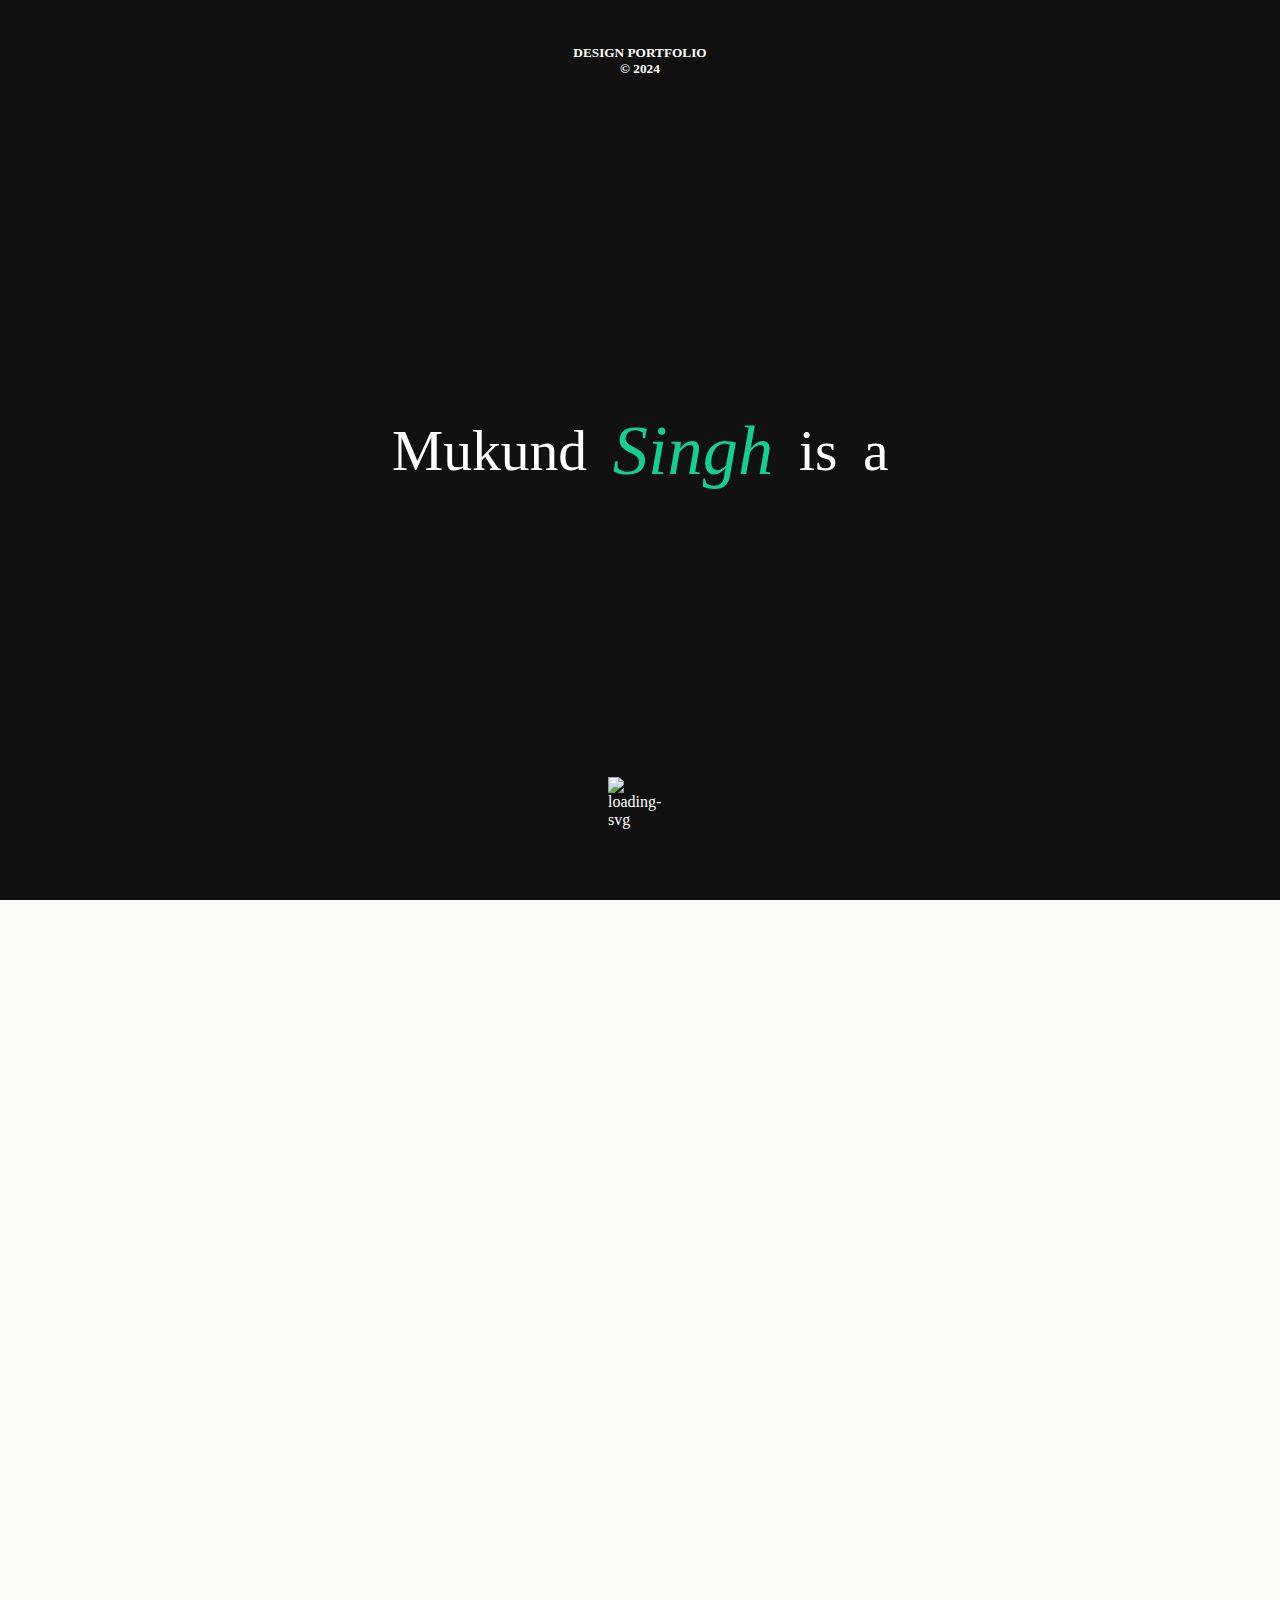
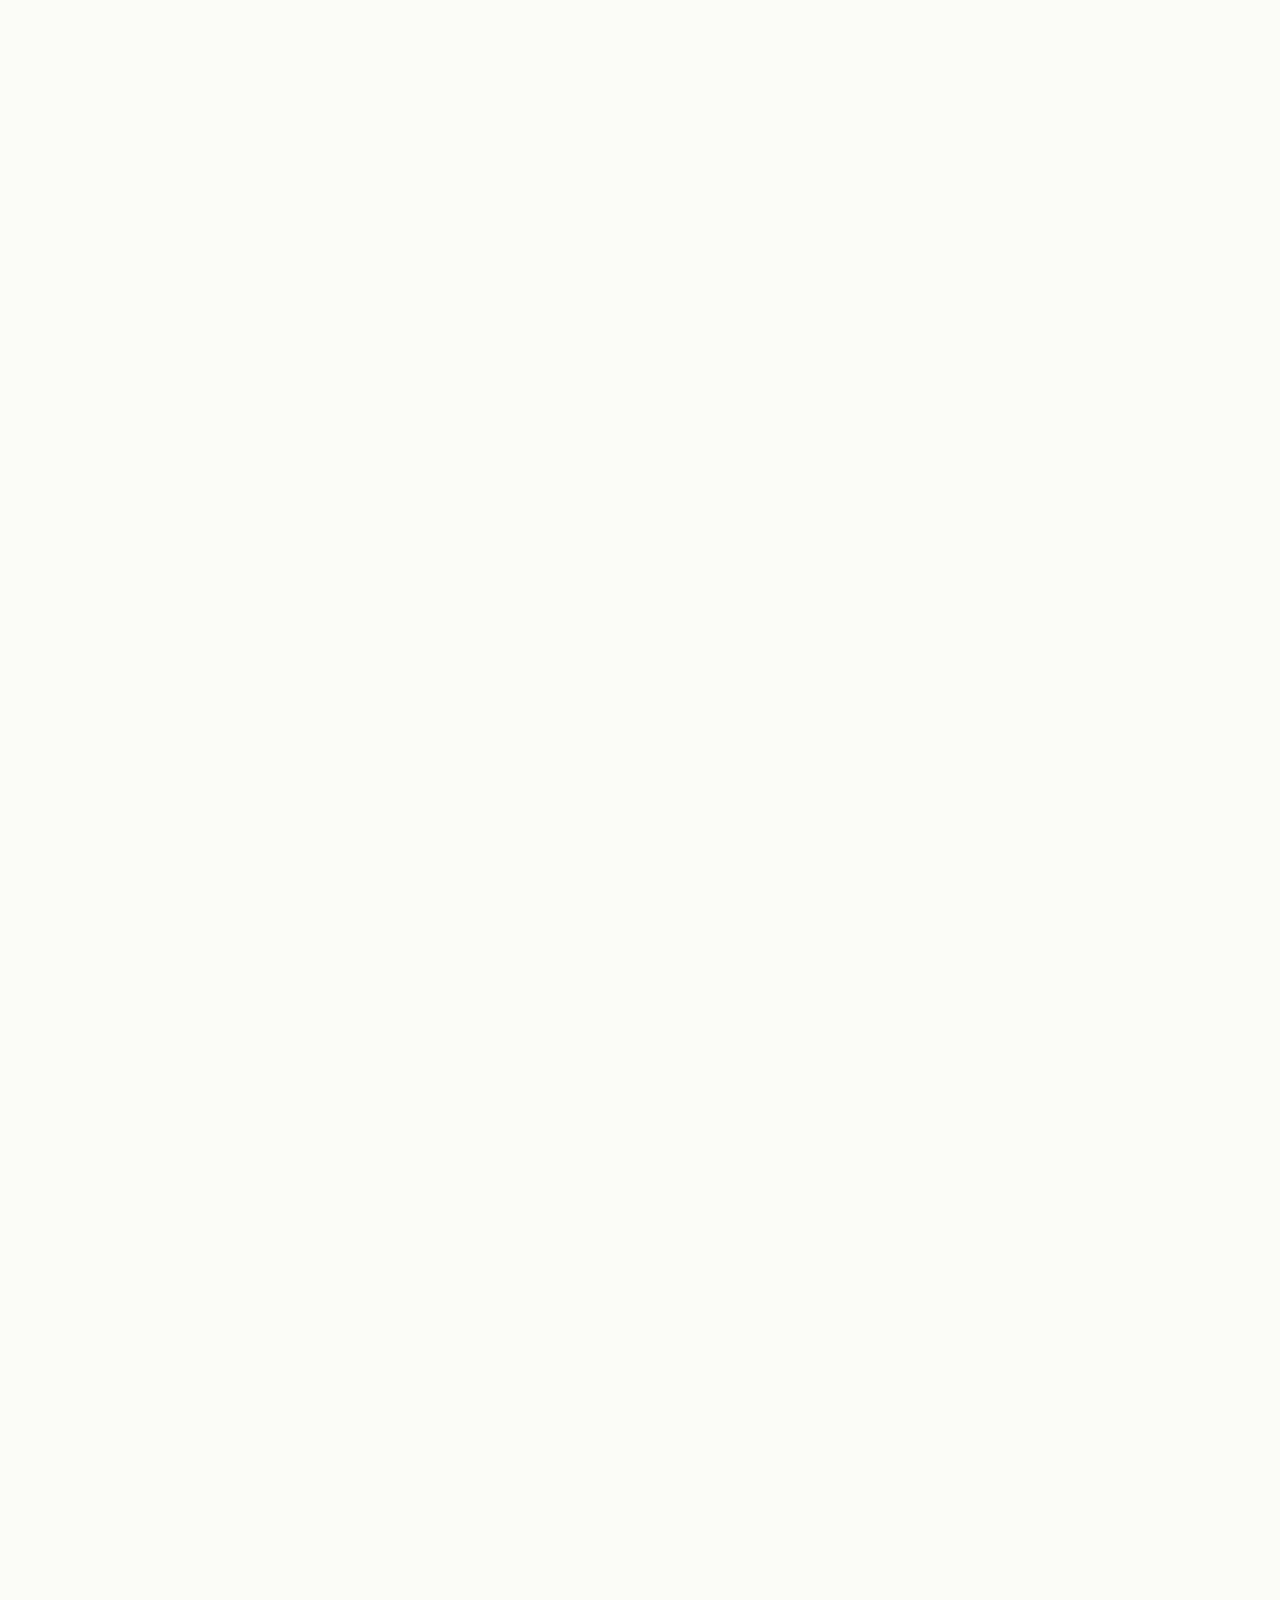
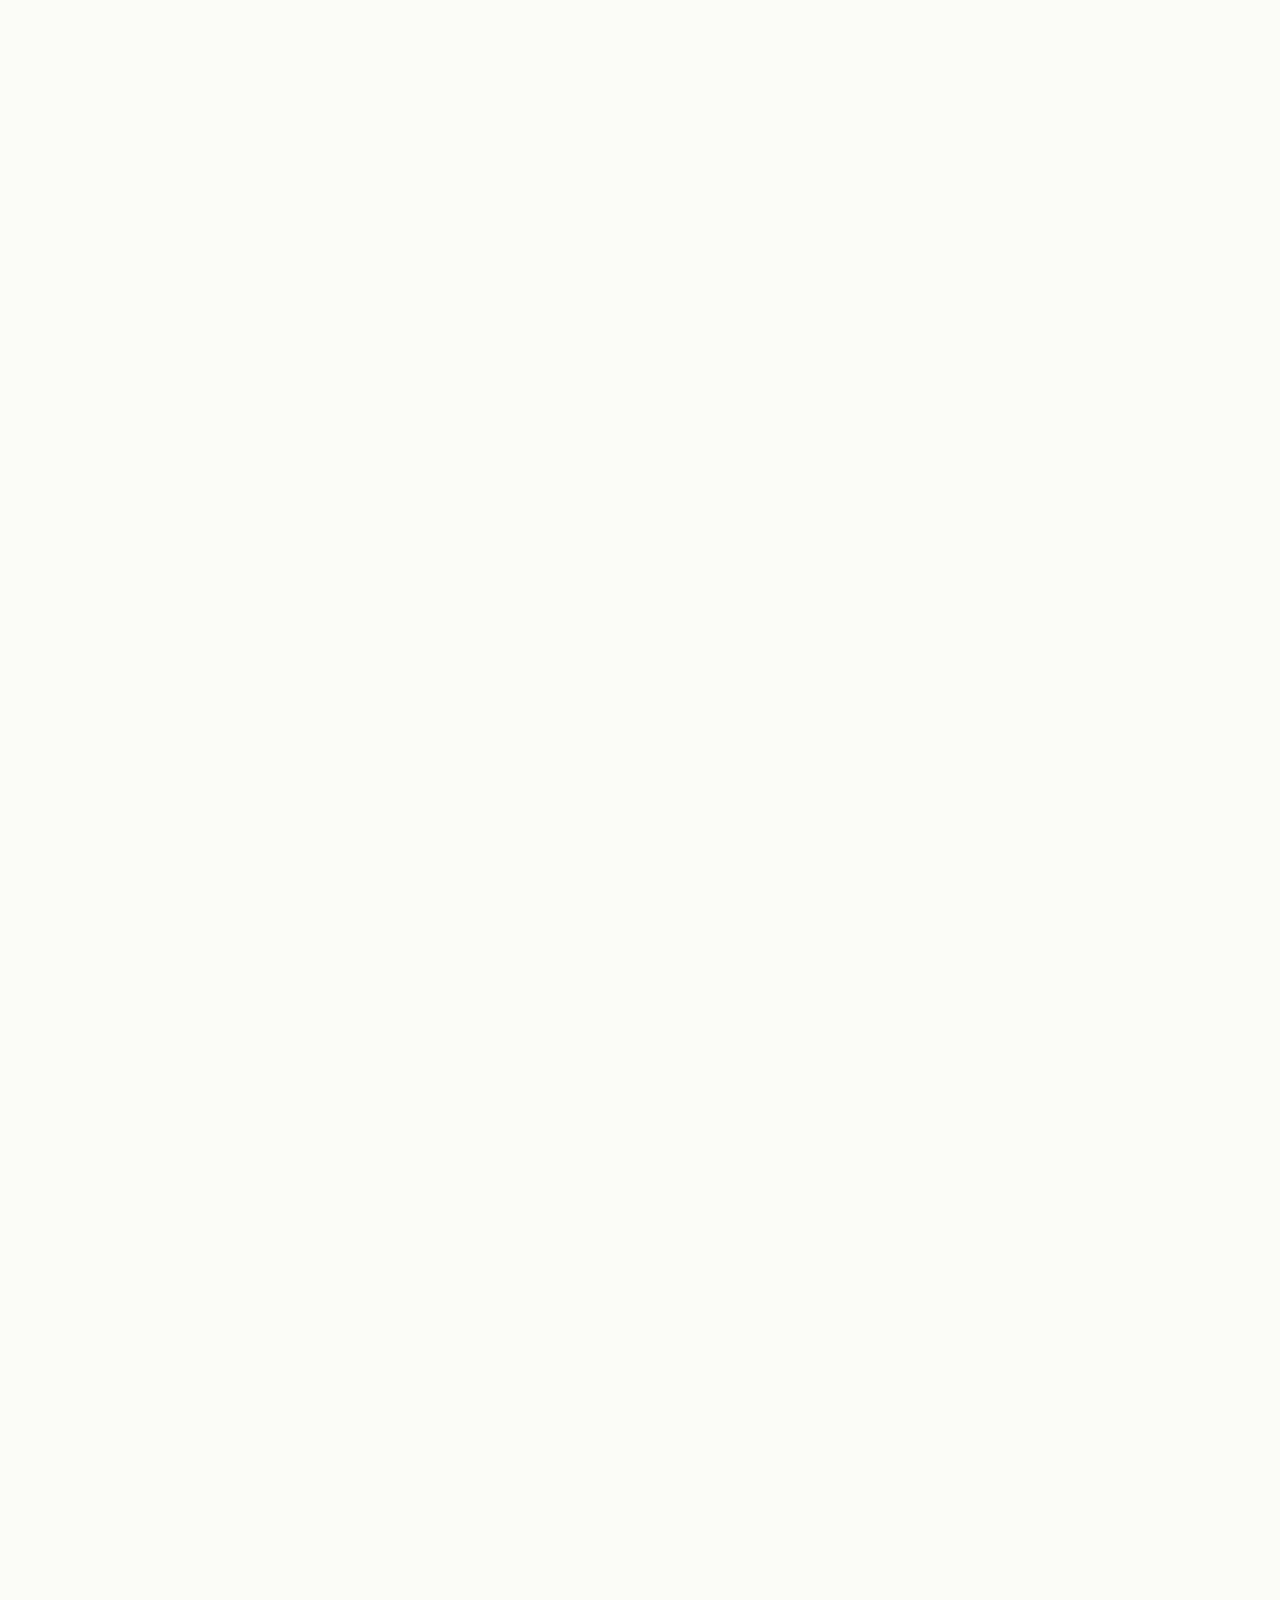
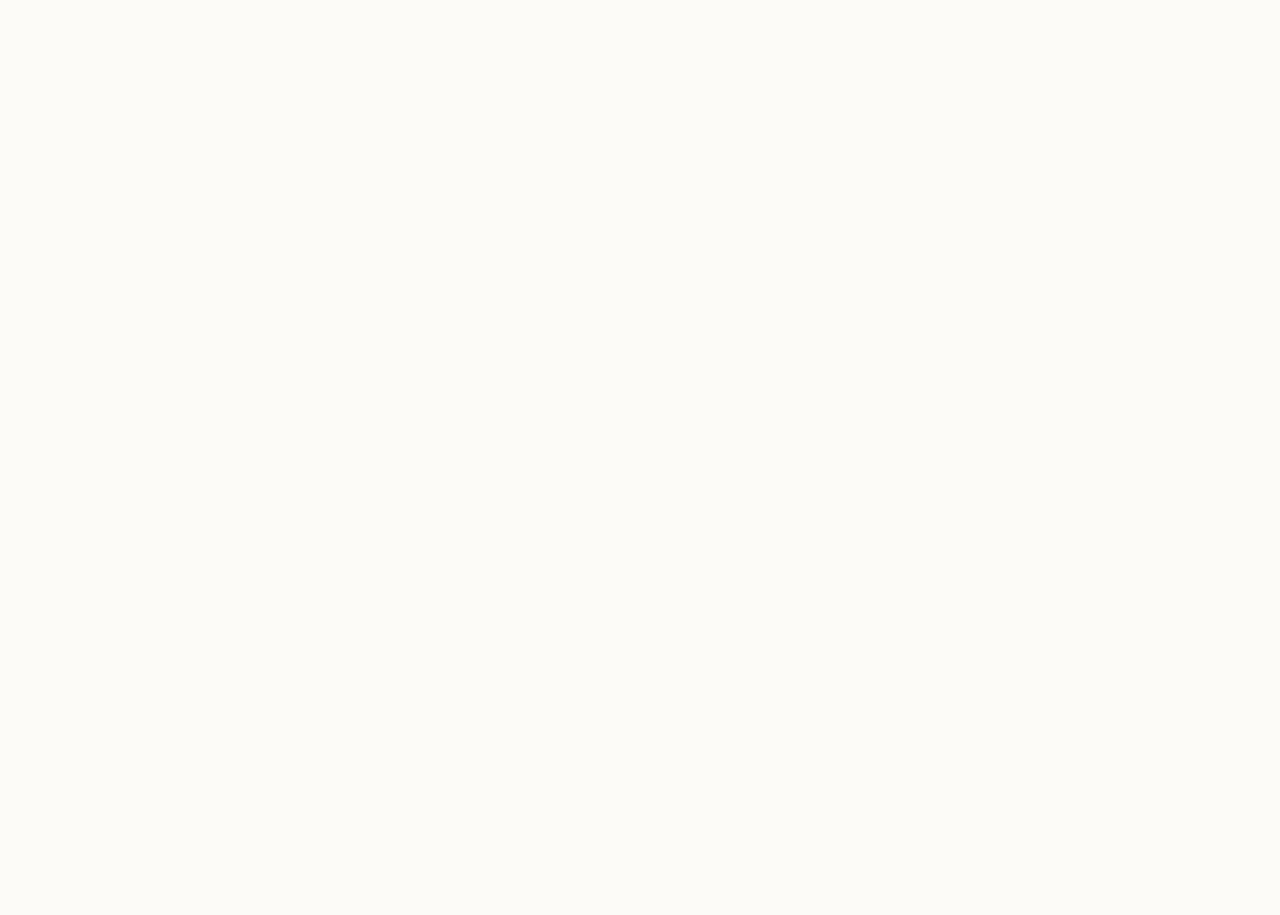
==== commit e02ee3fa: "Merge pull request #2 from Inventus-s/main" ====
--- a/index.html
+++ b/index.html
@@ -111,7 +111,7 @@
                     <div class="peoject-row">
                         <div data-index="0" class="hoverCard width-1" >
                             <a href="#" style="cursor: pointer;">
-                                <img data-index="0" data-color="D3C2CE" data-scroll data-scroll-speed="-2" src="https://abhishekjha.me/aeizei.7edf201c.png" alt="project">
+                                <img data-index="0" data-color="a09ff5" data-scroll data-scroll-speed="-1" src="https://abhishekjha.me/aeizei.7edf201c.png" alt="project">
                                 <div class="project-info">
                                     <p>YEAR: 2020</p>
                                     <p>ROLE: UI/UX AND FRONT-END DEV</p>
@@ -126,7 +126,7 @@
                         </div>
                         <div class="hoverCard width-2" >
                             <a href="#">
-                                <img data-index="1" data-color="E2AFDE" data-scroll data-scroll-speed="-2" src="https://abhishekjha.me/display.835f9d62.png" alt="project">
+                                <img data-index="1" data-color="ff5a5d" data-scroll data-scroll-speed="-1" src="https://abhishekjha.me/display.835f9d62.png" alt="project">
                                 <div class="project-info">
                                     <p>YEAR: 2020</p>
                                     <p>ROLE: UI/UX AND FRONT-END DEV</p>
@@ -143,7 +143,7 @@
                     <div class="peoject-row">
                         <div class="hoverCard width-3" >
                             <a href="#">
-                                <img data-index="2" data-color="D3D2C7" data-scroll data-scroll-speed="-2" src="https://abhishekjha.me/quaive.6fc624fe.png" alt="project">
+                                <img data-index="2" data-color="c1ed95" data-scroll data-scroll-speed="-1" src="https://abhishekjha.me/quaive.6fc624fe.png" alt="project">
                                 <div class="project-info">
                                     <p>YEAR: 2020</p>
                                     <p>ROLE: UI/UX AND FRONT-END DEV</p>
@@ -160,7 +160,7 @@
                     <div class="peoject-row">
                         <div class="hoverCard width-4" >
                             <a href="#">
-                                <img data-index="3" data-color="F991CC" data-scroll data-scroll-speed="-2" src="https://abhishekjha.me/muteza.4faa619b.png" alt="project">
+                                <img data-index="3" data-color="b291ab" data-scroll data-scroll-speed="-1" src="https://abhishekjha.me/muteza.4faa619b.png" alt="project">
                                 <div class="project-info">
                                     <p>YEAR: 2020</p>
                                     <p>ROLE: UI/UX AND FRONT-END DEV</p>
@@ -175,7 +175,7 @@
                         </div>
                         <div class="hoverCard width-5" >
                             <a href="#">
-                                <img data-index="4" data-color="E2E1B9" data-scroll data-scroll-speed="-2" src="https://abhishekjha.me/visavia4.631e000e.png" alt="project">
+                                <img data-index="4" data-color="92a716" data-scroll data-scroll-speed="-1" src="https://abhishekjha.me/visavia4.631e000e.png" alt="project">
                                 <div class="project-info">
                                     <p>YEAR: 2020</p>
                                     <p>ROLE: UI/UX AND FRONT-END DEV</p>
@@ -233,7 +233,7 @@
                 </div>
             </div>
             <footer>
-                <svg data-scroll data-scroll-speed="-2" id="c-circle" viewBox="0 0 1254 1254" fill="none" xmlns="http://www.w3.org/2000/svg" style="transform: translate3d(-524.797px, -19.9642%, 0px);"> <circle cx="627" cy="627" r="627" fill="url(#paint0_radial_3260_3)"></circle> <defs> <radialGradient id="paint0_radial_3260_3" cx="0" cy="0" r="1" gradientUnits="userSpaceOnUse" gradientTransform="translate(627) rotate(90) scale(813)"> <stop stop-color="#F3F3F3" stop-opacity="0.45"></stop> <stop offset="1" stop-color="white" stop-opacity="0"></stop> </radialGradient> </defs> </svg>
+                <svg id="c-circle" viewBox="0 0 1254 1254" fill="none" xmlns="http://www.w3.org/2000/svg" style="transform: translate3d(-524.797px, -19.9642%, 0px);"> <circle cx="627" cy="627" r="627" fill="url(#paint0_radial_3260_3)"></circle> <defs> <radialGradient id="paint0_radial_3260_3" cx="0" cy="0" r="1" gradientUnits="userSpaceOnUse" gradientTransform="translate(627) rotate(90) scale(813)"> <stop stop-color="#F3F3F3" stop-opacity="0.45"></stop> <stop offset="1" stop-color="white" stop-opacity="0"></stop> </radialGradient> </defs> </svg>
                 <div class="footer-title">
                     <div>
                         <svg class="o-desktop o-ui-arrow" width="64" height="64" viewBox="0 0 64 64" fill="none" xmlns="http://www.w3.org/2000/svg"> <path d="M3.10162 3.10156L62.9999 62.9999" stroke-linecap="round" stroke-linejoin="round"></path> <path d="M63 1.00001L63 63L0.999989 63" stroke-linecap="round" stroke-linejoin="round"></path> </svg>
@@ -259,52 +259,6 @@
                             <span>Discuss Project</span> 
                         </a>
                     </div>
-                </div>
-                <div class="footer-link">
-                    <div>
-                        <a href="#">
-                            <div class="button__bg"></div> 
-                            <div class="title">
-                                <p class="social-title">Behance</p>
-                                <p class="username">@mukundkumar__</p>
-                            </div>
-                            <img src="https://abhishekjha.me/behance.ca83ecae.svg" alt="Behance"> 
-                        </a>
-                    </div>
-                    <div>
-                        <a href="#">
-                            <div class="button__bg"></div> 
-                            <div class="title">
-                                <p class="social-title">Behance</p>
-                                <p class="username">@mukundkumar__</p>
-                            </div>
-                            <img src="https://abhishekjha.me/behance.ca83ecae.svg" alt="Behance"> 
-                        </a>
-                    </div>
-                    <div>
-                        <a href="#">
-                            <div class="button__bg"></div> 
-                            <div class="title">
-                                <p class="social-title">Behance</p>
-                                <p class="username">@mukundkumar__</p>
-                            </div>
-                            <img src="https://abhishekjha.me/behance.ca83ecae.svg" alt="Behance"> 
-                        </a>
-                    </div>
-                    <div>
-                        <a href="#">
-                            <div class="button__bg"></div> 
-                            <div class="title">
-                                <p class="social-title">Behance</p>
-                                <p class="username">@mukundkumar__</p>
-                            </div>
-                            <img src="https://abhishekjha.me/behance.ca83ecae.svg" alt="Behance"> 
-                        </a>
-                    </div>
-                </div>
-                <div class="footer-end">
-                    <p>©2024 Mukund Kumar, All Rights Reserved • <span>Credits</span></p>
-                    <a href="#">2024 Portfolio</a>
                 </div>
             </footer>
         </div>
--- a/style.css
+++ b/style.css
@@ -68,7 +68,7 @@
       font-weight: 500;
 
       .mazius {
-        font-family: mazius;
+        font-family: " Mazius Review";
         font-style: italic;
         font-size: 5.5vw;
         color: #14ce92;
@@ -258,7 +258,7 @@
           left: 0%;
           border-radius: 50px;
           overflow: hidden;
-          transition: 0.5s cubic-bezier(0.19, 1, 0.22, 1);
+          transition: .5s cubic-bezier(0.19, 1, 0.22, 1);
           filter: grayscale();
 
           &:hover {
@@ -286,7 +286,6 @@
     }
 
     .work {
-      transition: all cubic-bezier(0.25, 0.46, 0.45, 0.94) 0.9s;
       width: 100%;
       position: relative;
       /* height: fit-content; */
@@ -420,12 +419,12 @@
             left: 4%;
             bottom: 2%;
 
-            & > p {
+            &>p {
               font-size: 1vw;
               color: black;
               border-radius: 2vw;
               background-color: #fff;
-              padding: 0.8vw 2vw;
+              padding: .8vw 2vw;
               margin-bottom: 1vw;
               width: fit-content;
               opacity: 1;
@@ -443,7 +442,7 @@
                 font-weight: 400;
                 background-color: #fff;
                 border-radius: 2.5vw;
-                padding: 0.5vw 3vw;
+                padding: .5vw 3vw;
 
                 .o-accent {
                   font-family: MAZIUS;
@@ -460,10 +459,12 @@
                 display: grid;
                 place-content: center;
               }
+
             }
 
             svg {
               width: 2vw;
+
             }
           }
 
@@ -474,7 +475,7 @@
             overflow: hidden;
 
             img {
-              width: 115%;
+              width: 105%;
               object-fit: cover;
             }
           }
@@ -589,9 +590,9 @@
                 height: 10px;
                 padding-left: 5px;
                 opacity: 0;
-                transition: 0.6s;
+                transition: .6s;
                 color: #14cf93;
-                transition-timing-function: cubic-bezier(0, 0.89, 0.41, 1);
+                transition-timing-function: cubic-bezier(0, .89, .41, 1);
                 transform: translateY(0);
               }
 
@@ -609,7 +610,7 @@
         position: relative;
         width: 100%;
         text-decoration: none;
-        border: 1px solid rgba(150, 148, 148, 0.4);
+        border: 1px solid rgba(150, 148, 148, .4);
         margin-top: 25vh;
         padding: 24px 0;
         font-size: 20px;
@@ -628,7 +629,7 @@
           height: 100%;
           border-radius: 200px;
           opacity: 0;
-          transition: 0.5s cubic-bezier(0.075, 0.82, 0.165, 1);
+          transition: .5s cubic-bezier(0.075, 0.82, 0.165, 1);
         }
 
         &:hover .button__bg {
@@ -641,7 +642,7 @@
           font-weight: 500;
         }
 
-        & > span {
+        &>span {
           display: block;
           text-align: center;
           position: relative;
@@ -653,8 +654,24 @@
           font-style: italic;
           font-weight: 600;
         }
-      }
-    }
+
+
+      }
+
+      /* &::after {
+        content: "";
+        position: absolute;
+        width: 100vw;
+        height: 150px;
+        background-image: url("https://abhishekjha.me/rip.f6d7c4dd.svg");
+        background-size: cover;
+        left: 0;
+        bottom: 0;
+        transform: translateY(60%);
+        /* background-color: red; */
+    }
+
+    */
   }
 
   footer {
@@ -694,7 +711,7 @@
         h2 {
           font-size: 7.5vw;
           text-align: center;
-          line-height: 0.9;
+          line-height: .9;
           color: white;
           font-weight: 400;
 
@@ -740,7 +757,7 @@
             height: 100%;
             border-radius: 200px;
             opacity: 0;
-            transition: 0.5s cubic-bezier(0.075, 0.82, 0.165, 1);
+            transition: .5s cubic-bezier(0.075, 0.82, 0.165, 1);
           }
 
           &:hover .button__bg {
@@ -753,7 +770,7 @@
             font-weight: 500;
           }
 
-          & > span {
+          &>span {
             display: block;
             text-align: center;
             position: relative;
@@ -761,103 +778,17 @@
             padding: 2.5vw 0vw;
           }
         }
-      }
-    }
-
-    .footer-link {
-      width: 100%;
-      margin: 16vh 0;
-      padding: 0 6vw;
-      display: flex;
-      align-items: center;
-      justify-content: space-between;
-
-      a {
-        text-decoration: none;
-        color: #fff;
-        display: flex;
-        align-items: center;
-        justify-content: space-between;
-        width: 18vw;
-        border-top: 1.5px solid #fff;
-        padding: 1vw 0;
-        position: relative;
-        overflow: hidden;
-        transition: all .5s cubic-bezier(0.075, 0.82, 0.165, 1);
-
-        .title {
-          position: relative;
-          z-index: 2;
-          .social-title {
-            font-size: 2vw;
-          }
-
-          .username {
-            color: #9aead0;
-            opacity: 0.6;
-            font: 400;
-            font-size: 1vw;
-          }
-        }
-
-        img{
-          position: relative;
-          z-index: 2;
-          width: 3.5vw;
-          /* height: 2vw; */
-        }
-
-        .button__bg {
-          position: absolute;
-          top: -50%;
-          left: 50%;
-          transform: translate(-50%, -50%);
-          width: 100%;
-          background-color: #14ce92;
-          height: 100%;
-          /* border-radius: 200px; */
-          opacity: 0;
-          transition: 0.5s cubic-bezier(0.075, 0.82, 0.165, 1);
-        }
-
-        &:hover{
-          padding: 1vw 1.5vw;
-        }
-  
-        &:hover .button__bg {
-          height: 100%;
-          top: 50%;
-          opacity: 1;
-        }
-      }
-    }
-
-    .footer-end{
-      margin: 1vw 0;
-      padding: 0 6vw;
-      display: flex;
-      align-items: center;
-      justify-content: space-between;
-      color: #414141;
-      font-weight: 500;
-
-      p{
-        span{
-          width: fit-content;
-          /* display: inline-block; */
-          color: #9aead0;
-          text-decoration: underline;
-          cursor: pointer;
-        }
-      }
-
-      a{
-        height: fit-content;
-      color: #9aead0;
-      }
-    }
-  }
-}
+
+
+
+
+      }
+    }
+
+  }
+}
+}
+
 
 /* hoverCard */
 .project-info {
@@ -872,7 +803,7 @@
   z-index: 99;
 }
 
-#cursor > div {
+#cursor>div {
   transition: all cubic-bezier(0.165, 0.84, 0.44, 1) 300ms;
   opacity: 0;
   position: absolute;
@@ -883,7 +814,7 @@
   align-items: center;
   gap: 20px;
   width: 100%;
-  padding: 0.7vw;
+  padding: .7vw;
 }
 
 .ccircle {
@@ -895,7 +826,7 @@
 }
 
 .ccapsule {
-  padding: 0.7vw 3vw;
+  padding: .7vw 3vw;
   border-radius: 100px;
   background-color: #fff;
 }
@@ -905,7 +836,7 @@
   position: relative;
 }
 
-#elem > img {
+#elem>img {
   width: 100%;
   opacity: 0;
   animation: an 4s linear infinite;
@@ -913,15 +844,15 @@
   transition: all cubic-bezier(0.77, 0, 0.175, 1);
 }
 
-#elem > img:nth-child(2) {
+#elem>img:nth-child(2) {
   animation-delay: 1s;
 }
 
-#elem > img:nth-child(3) {
+#elem>img:nth-child(3) {
   animation-delay: 2s;
 }
 
-#elem > img:nth-child(4) {
+#elem>img:nth-child(4) {
   animation-delay: 3s;
 }
 
@@ -953,4 +884,4 @@
   100% {
     opacity: 0;
   }
-}
+}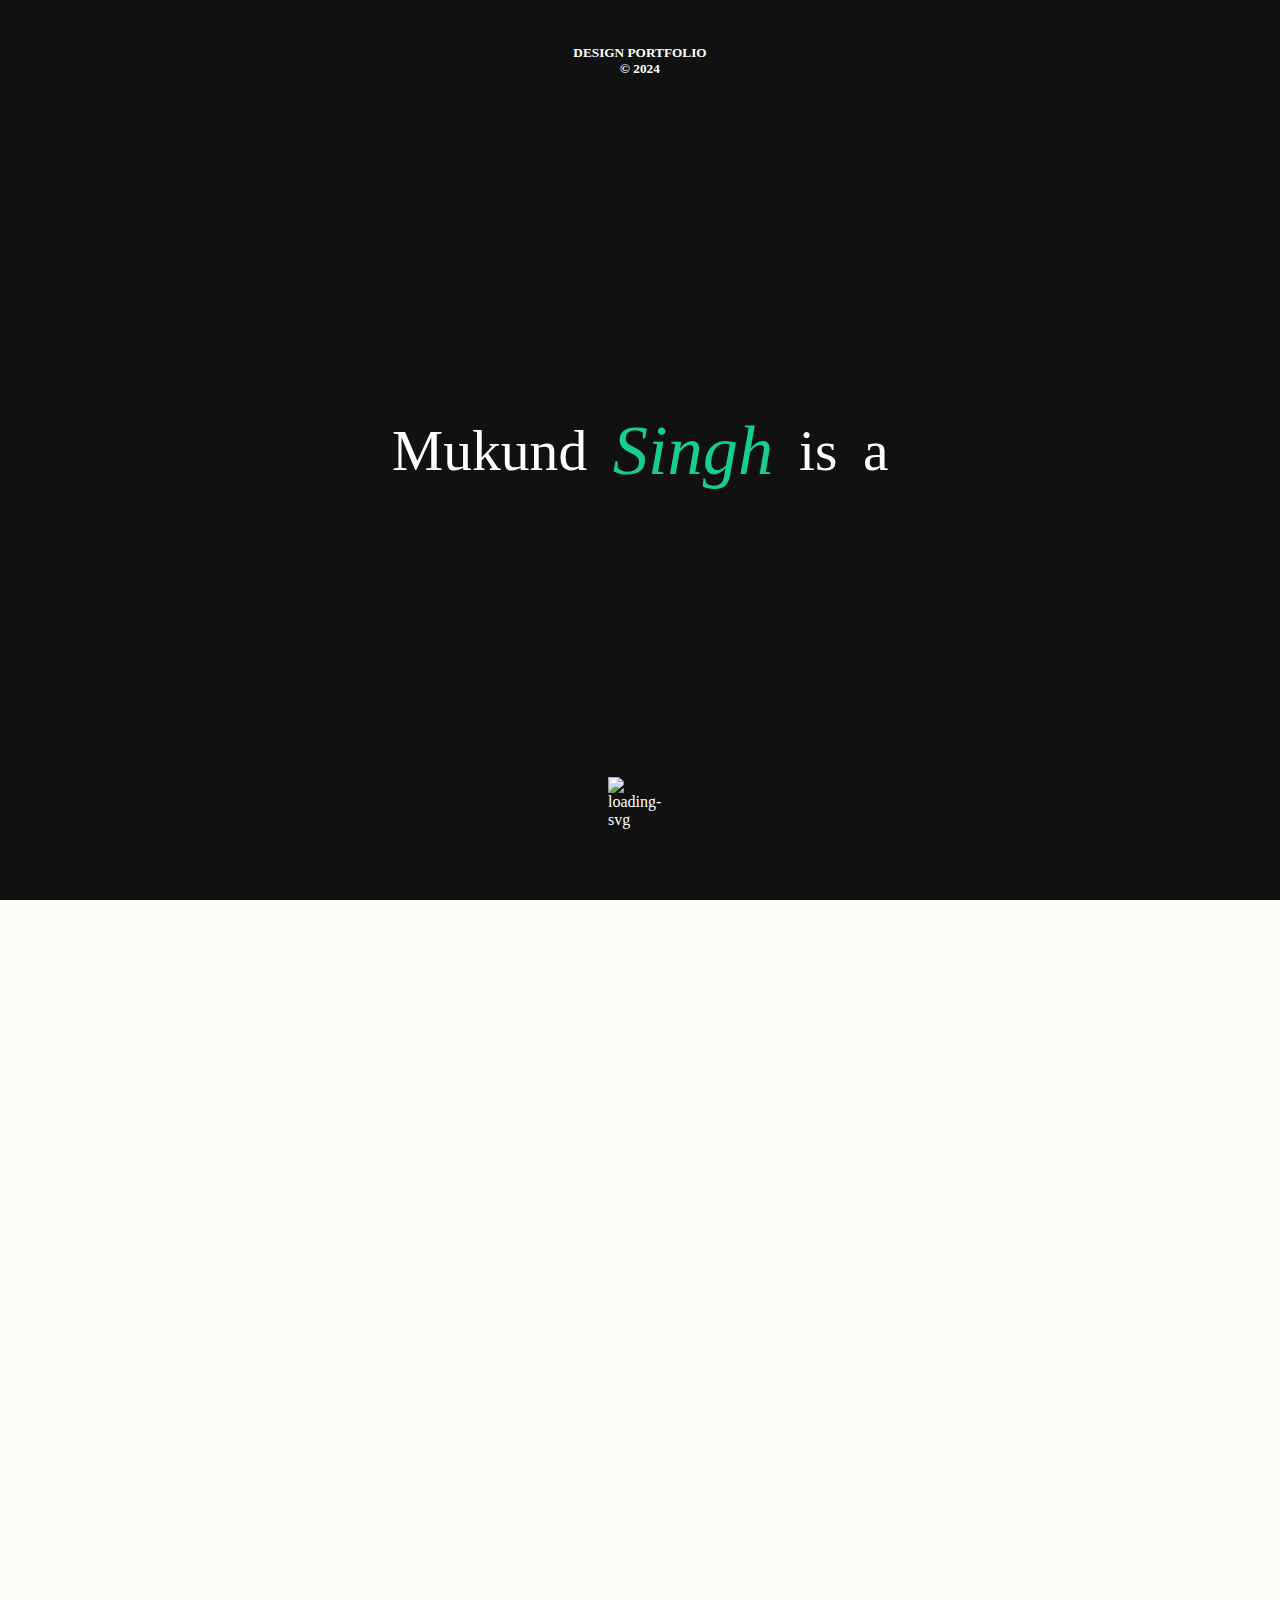
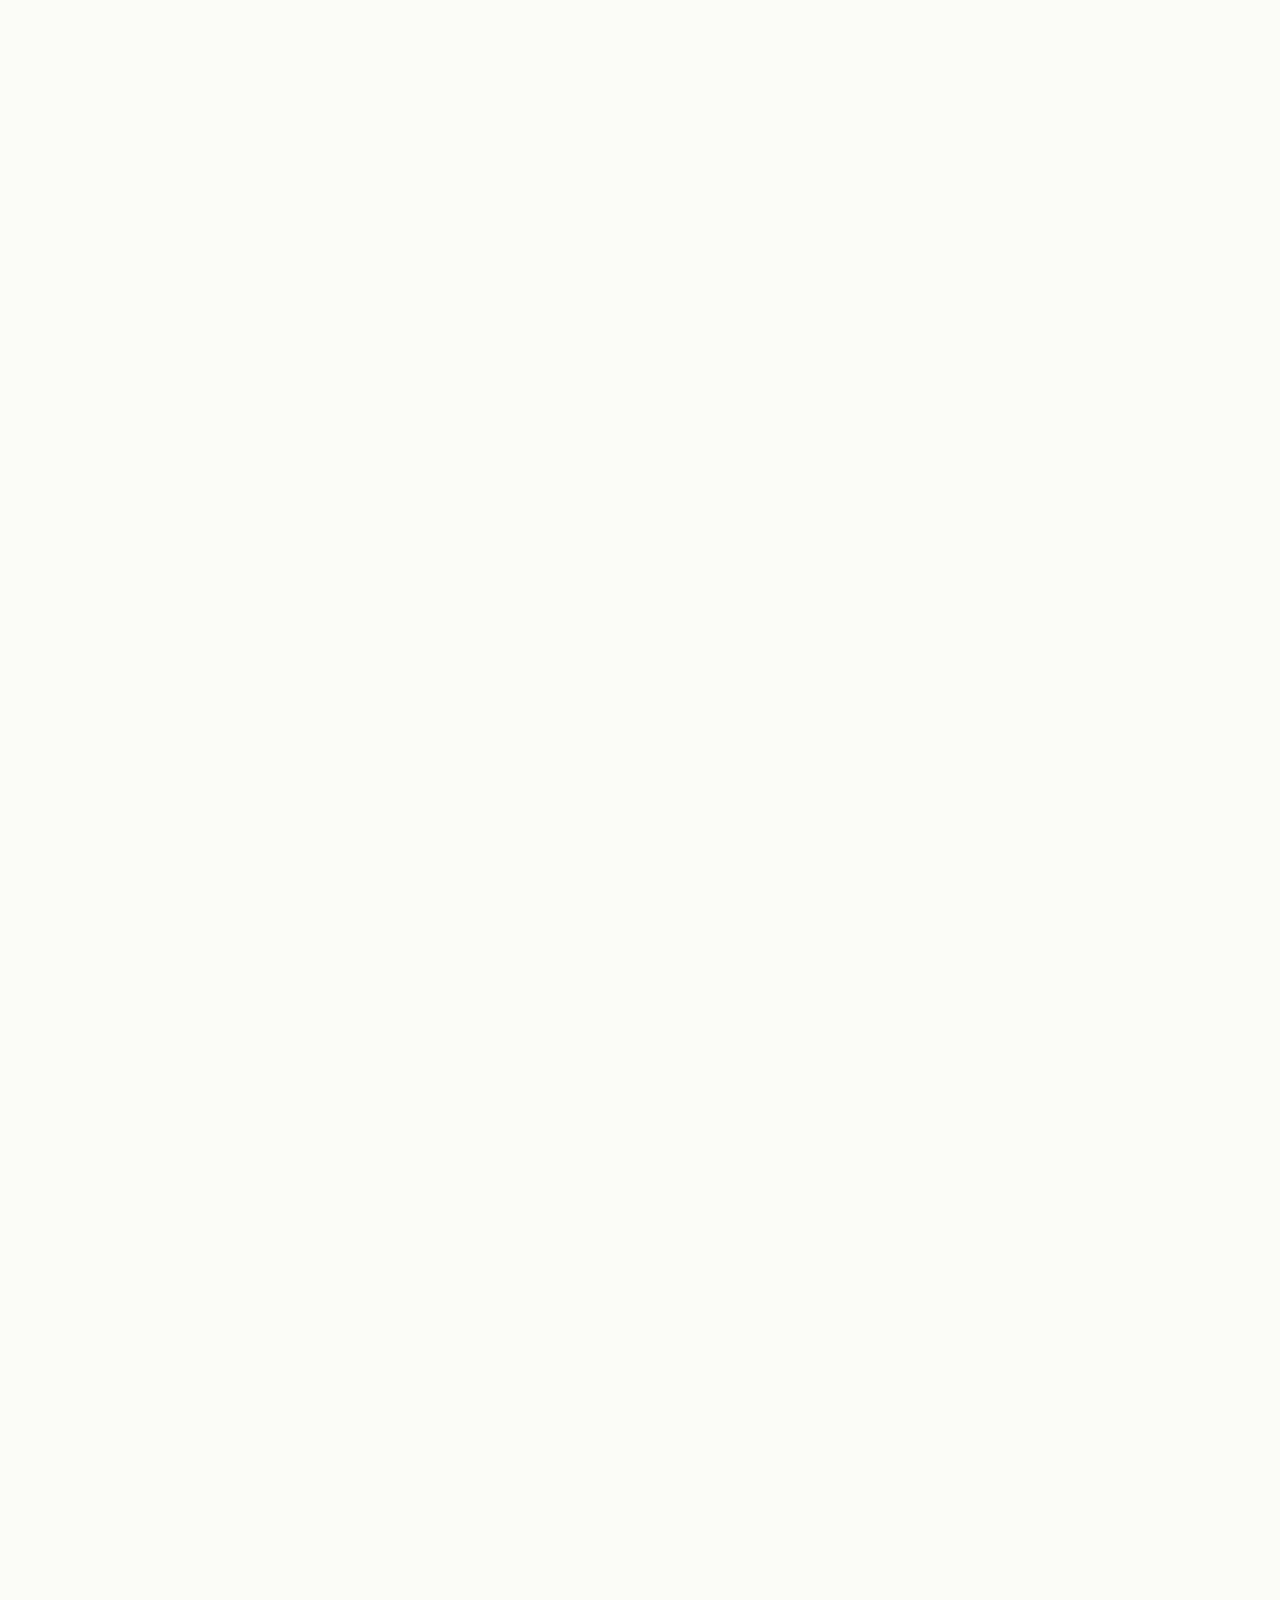
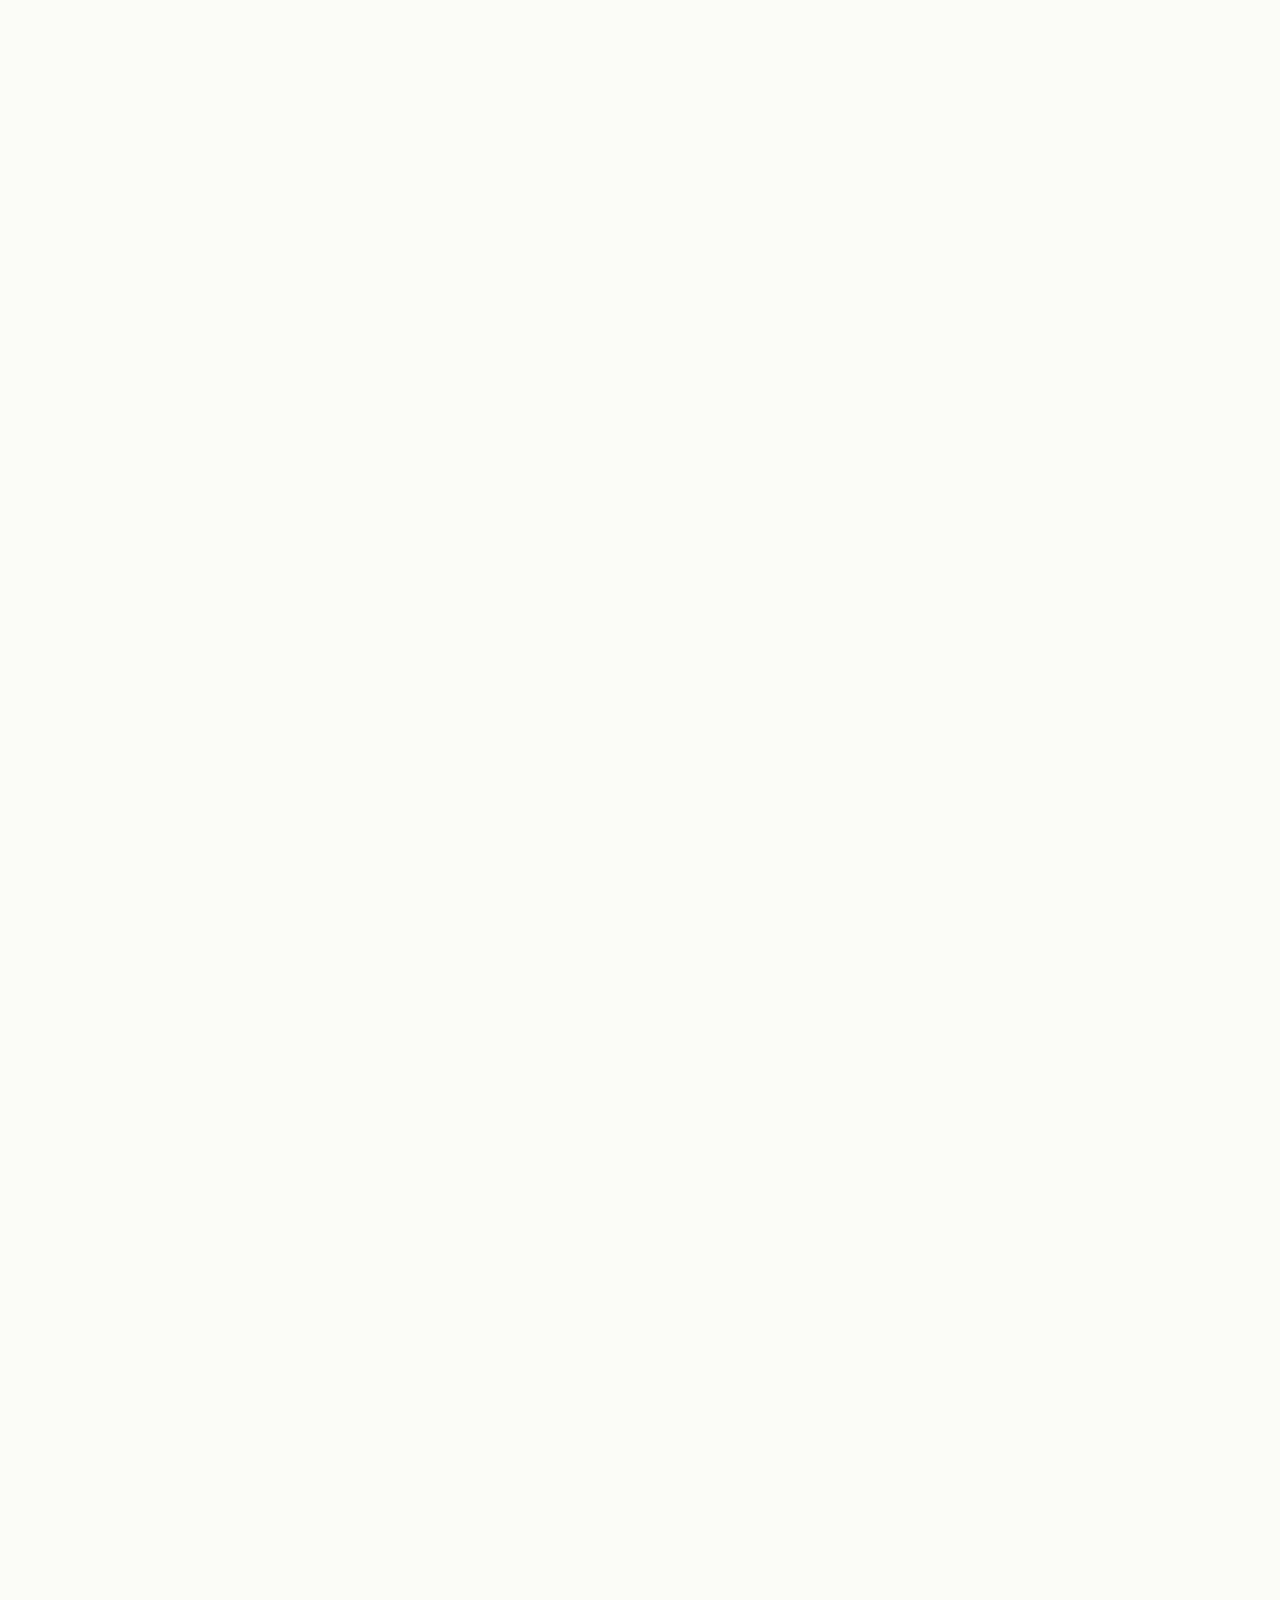
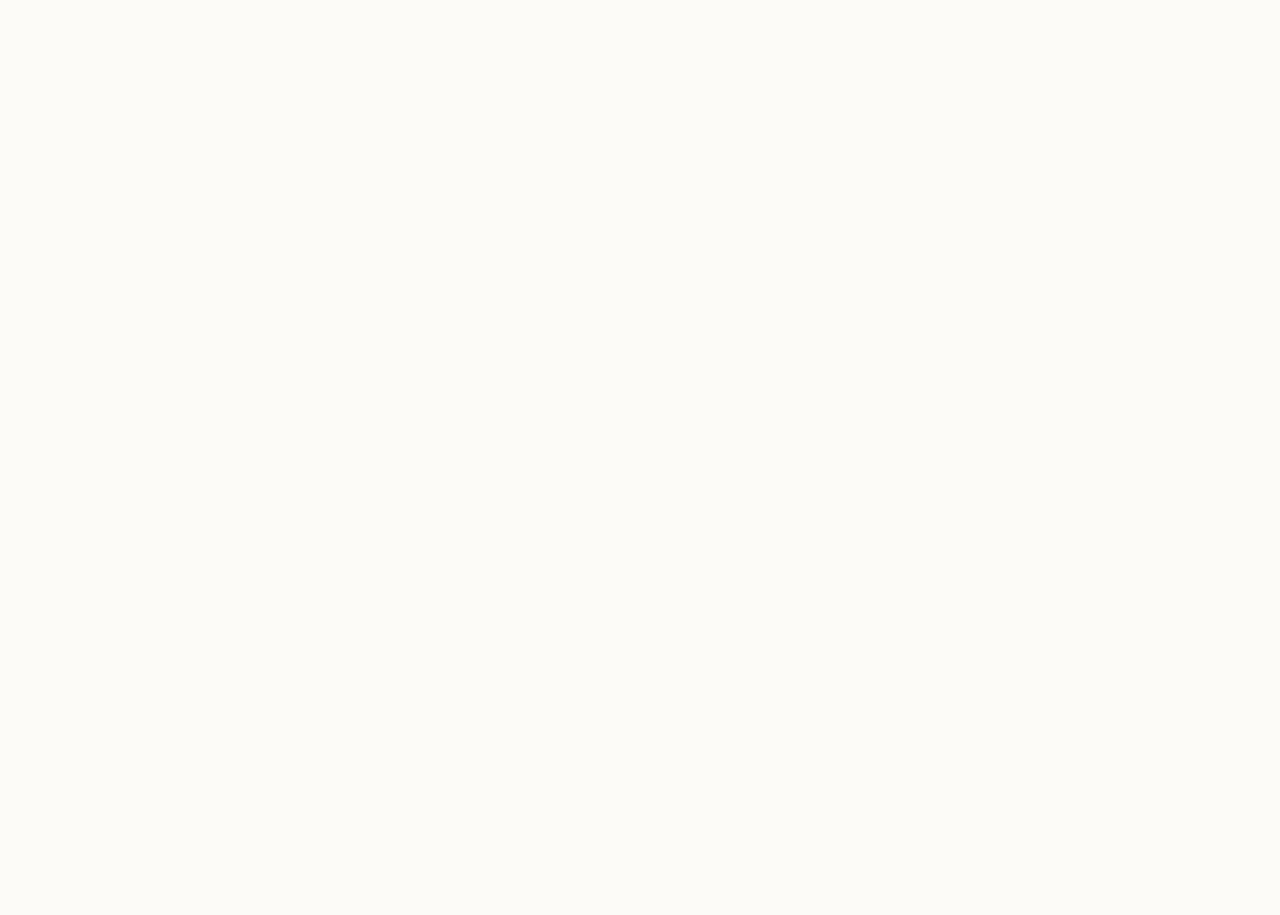
==== commit 009c293d: "Merge pull request #4 from stkmukund/office-laptop" ====
--- a/index.html
+++ b/index.html
@@ -111,7 +111,7 @@
                     <div class="peoject-row">
                         <div data-index="0" class="hoverCard width-1" >
                             <a href="#" style="cursor: pointer;">
-                                <img data-index="0" data-color="a09ff5" data-scroll data-scroll-speed="-1" src="https://abhishekjha.me/aeizei.7edf201c.png" alt="project">
+                                <img data-index="0" data-color="D3C2CE" data-scroll data-scroll-speed="-2" src="https://abhishekjha.me/aeizei.7edf201c.png" alt="project">
                                 <div class="project-info">
                                     <p>YEAR: 2020</p>
                                     <p>ROLE: UI/UX AND FRONT-END DEV</p>
@@ -126,7 +126,7 @@
                         </div>
                         <div class="hoverCard width-2" >
                             <a href="#">
-                                <img data-index="1" data-color="ff5a5d" data-scroll data-scroll-speed="-1" src="https://abhishekjha.me/display.835f9d62.png" alt="project">
+                                <img data-index="1" data-color="E2AFDE" data-scroll data-scroll-speed="-2" src="https://abhishekjha.me/display.835f9d62.png" alt="project">
                                 <div class="project-info">
                                     <p>YEAR: 2020</p>
                                     <p>ROLE: UI/UX AND FRONT-END DEV</p>
@@ -143,7 +143,7 @@
                     <div class="peoject-row">
                         <div class="hoverCard width-3" >
                             <a href="#">
-                                <img data-index="2" data-color="c1ed95" data-scroll data-scroll-speed="-1" src="https://abhishekjha.me/quaive.6fc624fe.png" alt="project">
+                                <img data-index="2" data-color="D3D2C7" data-scroll data-scroll-speed="-2" src="https://abhishekjha.me/quaive.6fc624fe.png" alt="project">
                                 <div class="project-info">
                                     <p>YEAR: 2020</p>
                                     <p>ROLE: UI/UX AND FRONT-END DEV</p>
@@ -160,7 +160,7 @@
                     <div class="peoject-row">
                         <div class="hoverCard width-4" >
                             <a href="#">
-                                <img data-index="3" data-color="b291ab" data-scroll data-scroll-speed="-1" src="https://abhishekjha.me/muteza.4faa619b.png" alt="project">
+                                <img data-index="3" data-color="F991CC" data-scroll data-scroll-speed="-2" src="https://abhishekjha.me/muteza.4faa619b.png" alt="project">
                                 <div class="project-info">
                                     <p>YEAR: 2020</p>
                                     <p>ROLE: UI/UX AND FRONT-END DEV</p>
@@ -175,7 +175,7 @@
                         </div>
                         <div class="hoverCard width-5" >
                             <a href="#">
-                                <img data-index="4" data-color="92a716" data-scroll data-scroll-speed="-1" src="https://abhishekjha.me/visavia4.631e000e.png" alt="project">
+                                <img data-index="4" data-color="E2E1B9" data-scroll data-scroll-speed="-2" src="https://abhishekjha.me/visavia4.631e000e.png" alt="project">
                                 <div class="project-info">
                                     <p>YEAR: 2020</p>
                                     <p>ROLE: UI/UX AND FRONT-END DEV</p>
@@ -233,7 +233,7 @@
                 </div>
             </div>
             <footer>
-                <svg id="c-circle" viewBox="0 0 1254 1254" fill="none" xmlns="http://www.w3.org/2000/svg" style="transform: translate3d(-524.797px, -19.9642%, 0px);"> <circle cx="627" cy="627" r="627" fill="url(#paint0_radial_3260_3)"></circle> <defs> <radialGradient id="paint0_radial_3260_3" cx="0" cy="0" r="1" gradientUnits="userSpaceOnUse" gradientTransform="translate(627) rotate(90) scale(813)"> <stop stop-color="#F3F3F3" stop-opacity="0.45"></stop> <stop offset="1" stop-color="white" stop-opacity="0"></stop> </radialGradient> </defs> </svg>
+                <svg data-scroll data-scroll-speed="-2" id="c-circle" viewBox="0 0 1254 1254" fill="none" xmlns="http://www.w3.org/2000/svg" style="transform: translate3d(-524.797px, -19.9642%, 0px);"> <circle cx="627" cy="627" r="627" fill="url(#paint0_radial_3260_3)"></circle> <defs> <radialGradient id="paint0_radial_3260_3" cx="0" cy="0" r="1" gradientUnits="userSpaceOnUse" gradientTransform="translate(627) rotate(90) scale(813)"> <stop stop-color="#F3F3F3" stop-opacity="0.45"></stop> <stop offset="1" stop-color="white" stop-opacity="0"></stop> </radialGradient> </defs> </svg>
                 <div class="footer-title">
                     <div>
                         <svg class="o-desktop o-ui-arrow" width="64" height="64" viewBox="0 0 64 64" fill="none" xmlns="http://www.w3.org/2000/svg"> <path d="M3.10162 3.10156L62.9999 62.9999" stroke-linecap="round" stroke-linejoin="round"></path> <path d="M63 1.00001L63 63L0.999989 63" stroke-linecap="round" stroke-linejoin="round"></path> </svg>
@@ -259,6 +259,53 @@
                             <span>Discuss Project</span> 
                         </a>
                     </div>
+                </div>
+                <div class="footer-link">
+                    <div>
+                        <a href="#">
+                            <div class="button__bg"></div> 
+                            <div class="title">
+                                <p class="social-title">Behance</p>
+                                <p class="username">@mukundkumar__</p>
+                            </div>
+                            <img src="https://abhishekjha.me/behance.ca83ecae.svg" alt="Behance"> 
+                        </a>
+                    </div>
+                    <div>
+                        <a href="#">
+                            <div class="button__bg"></div> 
+                            <div class="title">
+                                <p class="social-title">Behance</p>
+                                <p class="username">@mukundkumar__</p>
+                            </div>
+                            <img src="https://abhishekjha.me/behance.ca83ecae.svg" alt="Behance"> 
+                        </a>
+                    </div>
+                    <div>
+                        <a href="#">
+                            <div class="button__bg"></div> 
+                            <div class="title">
+                                <p class="social-title">Behance</p>
+                                <p class="username">@mukundkumar__</p>
+                            </div>
+                            <img src="https://abhishekjha.me/behance.ca83ecae.svg" alt="Behance"> 
+                        </a>
+                    </div>
+                    <div>
+                        <a href="#">
+                            <div class="button__bg"></div> 
+                            <div class="title">
+                                <p class="social-title">Behance</p>
+                                <p class="username">@mukundkumar__</p>
+                            </div>
+                            <img src="https://abhishekjha.me/behance.ca83ecae.svg" alt="Behance"> 
+                        </a>
+                    </div>
+                </div>
+                <div class="footer-end">
+                    <p>©2024 Mukund Kumar, All Rights Reserved • <span>Credits</span></p>
+                    <a href="#">2024 Portfolio</a>
+                    
                 </div>
             </footer>
         </div>
--- a/style.css
+++ b/style.css
@@ -68,7 +68,7 @@
       font-weight: 500;
 
       .mazius {
-        font-family: " Mazius Review";
+        font-family: mazius;
         font-style: italic;
         font-size: 5.5vw;
         color: #14ce92;
@@ -258,7 +258,7 @@
           left: 0%;
           border-radius: 50px;
           overflow: hidden;
-          transition: .5s cubic-bezier(0.19, 1, 0.22, 1);
+          transition: 0.5s cubic-bezier(0.19, 1, 0.22, 1);
           filter: grayscale();
 
           &:hover {
@@ -286,6 +286,7 @@
     }
 
     .work {
+      transition: all cubic-bezier(0.25, 0.46, 0.45, 0.94) 0.9s;
       width: 100%;
       position: relative;
       /* height: fit-content; */
@@ -419,12 +420,12 @@
             left: 4%;
             bottom: 2%;
 
-            &>p {
+            & > p {
               font-size: 1vw;
               color: black;
               border-radius: 2vw;
               background-color: #fff;
-              padding: .8vw 2vw;
+              padding: 0.8vw 2vw;
               margin-bottom: 1vw;
               width: fit-content;
               opacity: 1;
@@ -442,7 +443,7 @@
                 font-weight: 400;
                 background-color: #fff;
                 border-radius: 2.5vw;
-                padding: .5vw 3vw;
+                padding: 0.5vw 3vw;
 
                 .o-accent {
                   font-family: MAZIUS;
@@ -459,12 +460,10 @@
                 display: grid;
                 place-content: center;
               }
-
             }
 
             svg {
               width: 2vw;
-
             }
           }
 
@@ -475,7 +474,7 @@
             overflow: hidden;
 
             img {
-              width: 105%;
+              width: 115%;
               object-fit: cover;
             }
           }
@@ -590,9 +589,9 @@
                 height: 10px;
                 padding-left: 5px;
                 opacity: 0;
-                transition: .6s;
+                transition: 0.6s;
                 color: #14cf93;
-                transition-timing-function: cubic-bezier(0, .89, .41, 1);
+                transition-timing-function: cubic-bezier(0, 0.89, 0.41, 1);
                 transform: translateY(0);
               }
 
@@ -610,7 +609,7 @@
         position: relative;
         width: 100%;
         text-decoration: none;
-        border: 1px solid rgba(150, 148, 148, .4);
+        border: 1px solid rgba(150, 148, 148, 0.4);
         margin-top: 25vh;
         padding: 24px 0;
         font-size: 20px;
@@ -629,7 +628,7 @@
           height: 100%;
           border-radius: 200px;
           opacity: 0;
-          transition: .5s cubic-bezier(0.075, 0.82, 0.165, 1);
+          transition: 0.5s cubic-bezier(0.075, 0.82, 0.165, 1);
         }
 
         &:hover .button__bg {
@@ -642,7 +641,7 @@
           font-weight: 500;
         }
 
-        &>span {
+        & > span {
           display: block;
           text-align: center;
           position: relative;
@@ -654,24 +653,8 @@
           font-style: italic;
           font-weight: 600;
         }
-
-
-      }
-
-      /* &::after {
-        content: "";
-        position: absolute;
-        width: 100vw;
-        height: 150px;
-        background-image: url("https://abhishekjha.me/rip.f6d7c4dd.svg");
-        background-size: cover;
-        left: 0;
-        bottom: 0;
-        transform: translateY(60%);
-        /* background-color: red; */
-    }
-
-    */
+      }
+    }
   }
 
   footer {
@@ -711,7 +694,7 @@
         h2 {
           font-size: 7.5vw;
           text-align: center;
-          line-height: .9;
+          line-height: 0.9;
           color: white;
           font-weight: 400;
 
@@ -757,7 +740,7 @@
             height: 100%;
             border-radius: 200px;
             opacity: 0;
-            transition: .5s cubic-bezier(0.075, 0.82, 0.165, 1);
+            transition: 0.5s cubic-bezier(0.075, 0.82, 0.165, 1);
           }
 
           &:hover .button__bg {
@@ -770,7 +753,7 @@
             font-weight: 500;
           }
 
-          &>span {
+          & > span {
             display: block;
             text-align: center;
             position: relative;
@@ -778,17 +761,103 @@
             padding: 2.5vw 0vw;
           }
         }
-
-
-
-
-      }
-    }
-
+      }
+    }
+
+    .footer-link {
+      width: 100%;
+      margin: 16vh 0;
+      padding: 0 6vw;
+      display: flex;
+      align-items: center;
+      justify-content: space-between;
+
+      a {
+        text-decoration: none;
+        color: #fff;
+        display: flex;
+        align-items: center;
+        justify-content: space-between;
+        width: 18vw;
+        border-top: 1.5px solid #fff;
+        padding: 1vw 0;
+        position: relative;
+        overflow: hidden;
+        transition: all .5s cubic-bezier(0.075, 0.82, 0.165, 1);
+
+        .title {
+          position: relative;
+          z-index: 2;
+          .social-title {
+            font-size: 2vw;
+          }
+
+          .username {
+            color: #9aead0;
+            opacity: 0.6;
+            font: 400;
+            font-size: 1vw;
+          }
+        }
+
+        img{
+          position: relative;
+          z-index: 2;
+          width: 3.5vw;
+          /* height: 2vw; */
+        }
+
+        .button__bg {
+          position: absolute;
+          top: -50%;
+          left: 50%;
+          transform: translate(-50%, -50%);
+          width: 100%;
+          background-color: #14ce92;
+          height: 100%;
+          /* border-radius: 200px; */
+          opacity: 0;
+          transition: 0.5s cubic-bezier(0.075, 0.82, 0.165, 1);
+        }
+
+        &:hover{
+          padding: 1vw 1.5vw;
+        }
+  
+        &:hover .button__bg {
+          height: 100%;
+          top: 50%;
+          opacity: 1;
+        }
+      }
+    }
+
+    .footer-end{
+      margin: 1vw 0;
+      padding: 0 6vw;
+      display: flex;
+      align-items: center;
+      justify-content: space-between;
+      color: #414141;
+      font-weight: 500;
+
+      p{
+        span{
+          width: fit-content;
+          /* display: inline-block; */
+          color: #9aead0;
+          text-decoration: underline;
+          cursor: pointer;
+        }
+      }
+
+      a{
+        height: fit-content;
+      color: #9aead0;
+      }
+    }
   }
 }
-}
-
 
 /* hoverCard */
 .project-info {
@@ -803,7 +872,7 @@
   z-index: 99;
 }
 
-#cursor>div {
+#cursor > div {
   transition: all cubic-bezier(0.165, 0.84, 0.44, 1) 300ms;
   opacity: 0;
   position: absolute;
@@ -814,7 +883,7 @@
   align-items: center;
   gap: 20px;
   width: 100%;
-  padding: .7vw;
+  padding: 0.7vw;
 }
 
 .ccircle {
@@ -826,7 +895,7 @@
 }
 
 .ccapsule {
-  padding: .7vw 3vw;
+  padding: 0.7vw 3vw;
   border-radius: 100px;
   background-color: #fff;
 }
@@ -836,7 +905,7 @@
   position: relative;
 }
 
-#elem>img {
+#elem > img {
   width: 100%;
   opacity: 0;
   animation: an 4s linear infinite;
@@ -844,15 +913,15 @@
   transition: all cubic-bezier(0.77, 0, 0.175, 1);
 }
 
-#elem>img:nth-child(2) {
+#elem > img:nth-child(2) {
   animation-delay: 1s;
 }
 
-#elem>img:nth-child(3) {
+#elem > img:nth-child(3) {
   animation-delay: 2s;
 }
 
-#elem>img:nth-child(4) {
+#elem > img:nth-child(4) {
   animation-delay: 3s;
 }
 
@@ -884,4 +953,4 @@
   100% {
     opacity: 0;
   }
-}+}
